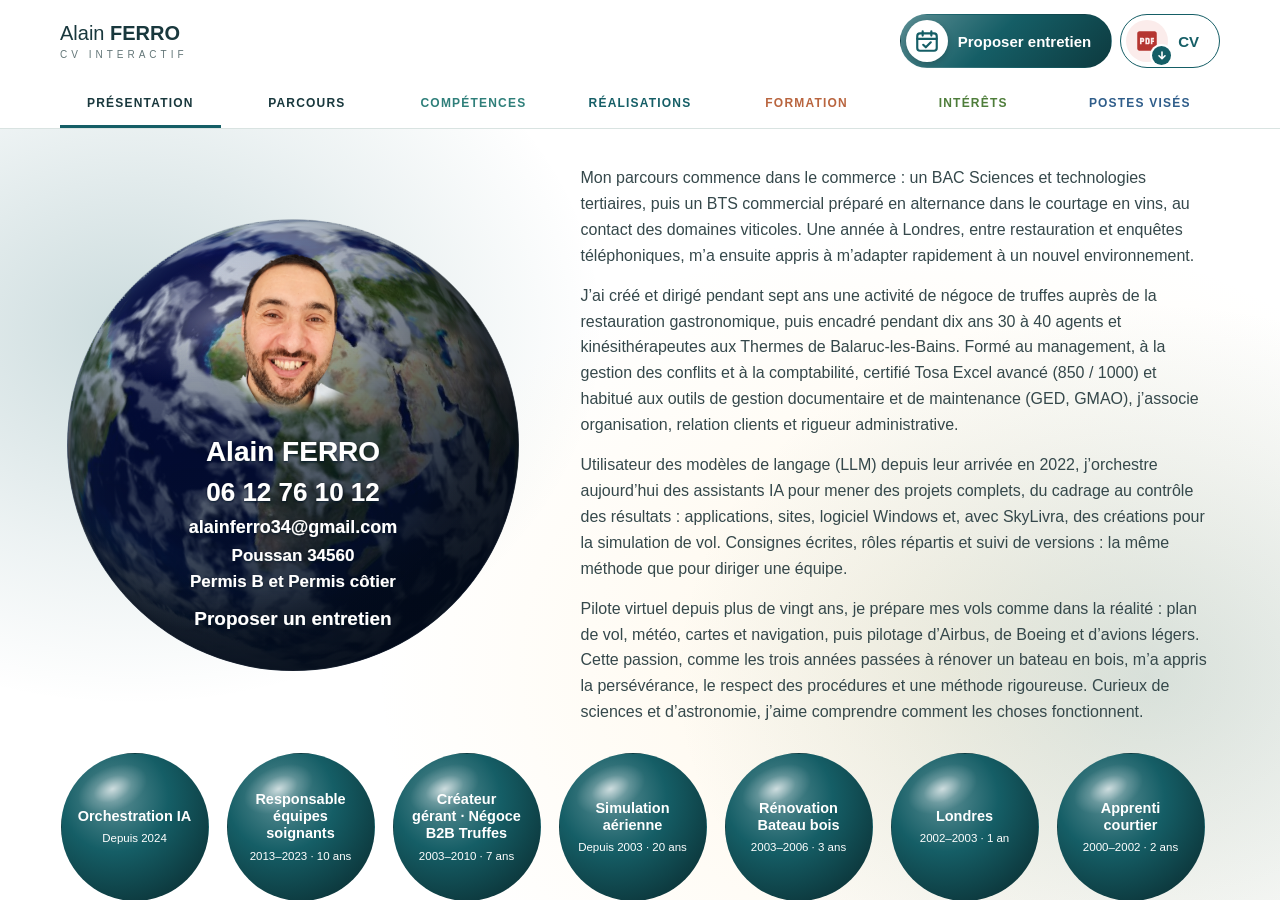
==== index.html @ 8133cb1b "[CORR] Studio video Phoenix YouTube et libelles 2.67.1" ====
<!doctype html>
<html lang="fr">
<head>
<meta charset="utf-8">
<meta name="viewport" content="width=device-width, initial-scale=1">
<title>Alain Ferro · CV interactif</title>
<meta name="description" content="Alain Ferro, Poussan : administration, coordination et relation clients. Dix ans d’encadrement d’équipes, gestion d’une activité de négoce, titre de comptable assistant, Excel avancé, projets numériques avec l’IA.">
<meta name="referrer" content="no-referrer">
<meta http-equiv="Content-Security-Policy" content="default-src 'self'; img-src 'self' data:; media-src 'self'; frame-src https://www.youtube-nocookie.com; style-src 'self'; script-src 'self'; object-src 'none'; base-uri 'none'; form-action 'none'">
<meta name="theme-color" content="#fcfcf8">
<link rel="stylesheet" href="styles.css?v=2.67.1">
<link rel="stylesheet" href="lecture.css?v=2.67.1">
<link rel="stylesheet" href="carte.css?v=2.67.1">
<link rel="stylesheet" href="icones.css?v=2.67.1">
<link rel="stylesheet" href="coherence.css?v=2.67.1">
<link rel="stylesheet" href="methode.css?v=2.67.1">
<link rel="stylesheet" href="billard.css?v=2.67.1">
<link rel="stylesheet" href="billard-fonds.css?v=2.67.1">
<link rel="stylesheet" href="personnage.css?v=2.67.1">
<link rel="stylesheet" href="bandeau.css?v=2.67.1">
<link rel="stylesheet" href="charte.css?v=2.67.1">
<link rel="stylesheet" href="identite-terre.css?v=2.67.1">
<link rel="stylesheet" href="realisations.css?v=2.67.1">
<link rel="icon" href="assets/favicon.png" type="image/png">
<link rel="canonical" href="https://alcazenway.github.io/cv-alain-ferro/">
<meta property="og:title" content="Alain Ferro · Administration, coordination et relation clients">
<meta property="og:description" content="Parcours, compétences et intérêts d’Alain Ferro. Proposez-lui un entretien.">
<meta property="og:type" content="profile">
<meta property="og:url" content="https://alcazenway.github.io/cv-alain-ferro/">
<meta property="og:image" content="https://alcazenway.github.io/cv-alain-ferro/assets/portrait-480.webp">
<link rel="stylesheet" href="boutons.css?v=2.67.1">
<link rel="stylesheet" href="skylivra.css?v=2.67.1">
<link rel="stylesheet" href="mouvements.css?v=2.67.1">
</head>
<body class="sur-accueil">
<a class="evitement" href="#contenu">Aller au contenu</a>
<header class="co-bandeau" id="bandeau">
  <a class="co-marque" id="lien-cv-logo" href="./CV-Interactif-Alain-FERRO.pdf?v=2.67.1" aria-label="Ouvrir le CV interactif au format PDF">Alain <b>FERRO</b><small>CV INTERACTIF</small></a>
  <button class="co-menu" type="button" aria-expanded="false" aria-controls="navigation-principale"><span aria-hidden="true">☰</span><span class="co-menu-libelle">Menu</span></button>
  <nav class="co-nav" id="navigation-principale" aria-label="Navigation principale">
    <ul class="co-onglets">
      <li><a href="#/" data-rubrique="presentation">Présentation</a></li>
      <li><a href="#/parcours" data-rubrique="parcours">Parcours</a></li>
      <li><a href="#/competences" data-rubrique="competences">Compétences</a></li>
      <li><a href="#/realisations" data-rubrique="realisations">Réalisations</a></li>
      <li><a href="#/savoir-formations" data-rubrique="savoir">Formation</a></li>
      <li><a href="#/interets" data-rubrique="interets">Intérêts</a></li>
      <li><a href="#/metiers" data-rubrique="metiers">Postes visés</a></li>
    </ul>
  </nav>
  <div class="co-actions-bandeau">
    <a class="bb bb-p1" id="entretien-bandeau" href="entretien.html" aria-label="Proposer un entretien"><span class="bb-pastille" aria-hidden="true"><img class="bb-ic" src="assets/boutons/entretien.svg" alt=""></span><span class="bb-lb">Proposer entretien</span></a>
    <a class="bb bb-p2" id="lien-cv" title="Télécharger CV" href="./CV-Interactif-Alain-FERRO.pdf?v=2.67.1" aria-label="Télécharger le CV au format PDF" download="CV-Interactif-Alain-FERRO.pdf"><span class="bb-pastille" aria-hidden="true"><img class="bb-ic" src="assets/boutons/cv-pdf.svg" alt=""><span class="bb-badge bb-badge-bas"></span></span><span class="bb-lb">CV</span></a>
  </div>
</header>

<div class="co-fond" id="fond" aria-hidden="true"><div class="co-fond-image"></div></div>
<main id="contenu" tabindex="-1">
  <div id="accueil">
    <section class="co-une" id="haut" aria-labelledby="titre-nom">
      <div class="co-marques" id="marques-une"></div>
      <div class="co-identite">
        <img id="portrait" class="co-portrait" src="assets/portrait-pdf-360.png" width="360" height="360" alt="Portrait d’Alain Ferro, souriant, chemise bleu clair">
        <p class="co-surtitre" id="ville">Poussan (34560)</p>
        <h1 id="titre-nom" tabindex="-1">Alain FERRO</h1>
        <ul class="co-coordonnees" id="coordonnees"></ul>
      </div>
      <div class="co-profil">
        <div id="promesse" class="co-promesse"></div>
      </div>
    </section>

    <footer class="co-pied" id="pied">
      <p id="maj">Version 2.67.1</p>
      <p><a href="#/mentions">Mentions légales et confidentialité</a></p>
    </footer>
  </div>

  <article id="vue" class="vue" hidden></article>
</main>

<noscript><p class="cadre">Ce site affiche le parcours détaillé à l’aide de JavaScript. Contact : <a href="mailto:alainferro34@gmail.com">alainferro34@gmail.com</a> · <a href="tel:+33612761012">06 12 76 10 12</a> · <a href="CV-Interactif-Alain-FERRO.pdf?v=2.67.1" download="CV-Interactif-Alain-FERRO.pdf">CV (PDF)</a>.</p></noscript>
<script src="data/contenu.js?v=2.67.1"></script>
<script src="actualiser.js?v=2.67.1"></script>
<script src="lecture.js?v=2.67.1"></script>
<script src="carte.js?v=2.67.1"></script>
<script src="data/icones.js?v=2.67.1"></script>
<script src="icones.js?v=2.67.1"></script>
<script src="coherence.js?v=2.67.1"></script>
<script src="methode.js?v=2.67.1"></script>
<script src="billard.js?v=2.67.1"></script>
<script src="personnage.js?v=2.67.1"></script>
<script src="personnage-glisser.js?v=2.67.1"></script>
<script src="globe-terre.js?v=2.67.1"></script>
<script src="identite-terre.js?v=2.67.1"></script>
<script src="skylivra.js?v=2.67.1"></script>
<script src="app.js?v=2.67.1"></script>
<link rel="modulepreload" href="lib/three.module.min.js?v=2.67.1">
<script type="module" src="spheres.js?v=2.67.1"></script>
<script src="mouvements.js?v=2.67.1"></script>
</body>
</html>
---- styles.css ----
/* CV Intelligent v2.5 — 9 novembre 2026 (site épuré : onglets, présentation photo à gauche, postes visés). Palette du CV : turquoise (Exp pro), cuivre (Savoir - formations), violet (Projets perso).
   Fonds « pâles » : teinte très légère de chaque catégorie. Fonds « foncés » : six éléments marquants, texte blanc (contraste AA). */
:root {
  --experience: #087E83;
  --formation: #B9653F;
  --formation-texte: #9C5232; /* même teinte, assombrie pour les petits textes (contraste AA) */
  --personnel: #735389;
  --experience-pale: #EAF4F4;
  --formation-pale: #F8EEE8;
  --personnel-pale: #F1ECF4;
  --experience-fonce: #05595D;
  --formation-fonce: #84401F;
  --personnel-fonce: #553A68;
  --encre: #19383D;
  --texte: #2E4649;
  --discret: #56696C;
  --filet: #E2DED5;
  --fond: #FBF8F3;
  --carte: #FFFFFF;
  --fond-doux: #F2EEE6;
  --rayon: 12px;
  --largeur: 72rem;
  --ombre: 0 8px 22px rgba(25,56,61,.12);
  --duree: .16s;
  --bandeau: 4rem;
  color-scheme: light;
}

*, *::before, *::after { box-sizing: border-box; }
html { -webkit-text-size-adjust: 100%; scroll-padding-top: calc(var(--bandeau) + 1rem); }
body {
  margin: 0;
  font-family: system-ui, -apple-system, "Segoe UI", Roboto, "Helvetica Neue", Arial, sans-serif;
  font-size: 1.0625rem;
  line-height: 1.6;
  color: var(--texte);
  background: var(--fond);
  overflow-wrap: break-word;
  -webkit-tap-highlight-color: transparent;
}
h1, h2, h3, h4 { color: var(--encre); line-height: 1.15; margin: 0 0 .5em; letter-spacing: -.01em; }
h1 { font-size: clamp(2rem, 5vw, 2.8rem); }
h2 { font-size: clamp(1.4rem, 3.4vw, 1.8rem); }
h3 { font-size: 1.1rem; }
p { margin: 0 0 1em; }
a { color: var(--experience); text-underline-offset: .18em; }
a:hover { color: var(--encre); }
img { max-width: 100%; height: auto; display: block; }
ul, ol { padding: 0; margin: 0; list-style: none; }
figure { margin: 0; }
[hidden] { display: none !important; }

:focus-visible { outline: 3px solid var(--experience); outline-offset: 3px; border-radius: 4px; }
main:focus, #fiche-titre:focus, #titre-nom:focus { outline: none; }

.cadre { width: 100%; max-width: var(--largeur); margin: 0 auto; padding: 0 1.25rem; }
.evitement { position: absolute; left: -999px; top: .5rem; background: var(--encre); color: #fff; padding: .5rem 1rem; z-index: 10; border-radius: 6px; }
.evitement:focus { left: .5rem; color: #fff; }
.visuellement-cache { position: absolute; width: 1px; height: 1px; margin: -1px; padding: 0; overflow: hidden; clip: rect(0 0 0 0); white-space: nowrap; border: 0; }

/* Catégories : mêmes formes que la légende du PDF (cercle, losange, carré) */
.experience { --c: var(--experience); --t: var(--experience); --p: var(--experience-pale); --f: var(--experience-fonce); }
.formation { --c: var(--formation); --t: var(--formation-texte); --p: var(--formation-pale); --f: var(--formation-fonce); }
.personnel { --c: var(--personnel); --t: var(--personnel); --p: var(--personnel-pale); --f: var(--personnel-fonce); }
.forme { display: inline-block; flex: none; width: .7rem; height: .7rem; background: var(--c, var(--encre)); margin-right: .45rem; vertical-align: .05em; }
.forme.experience { border-radius: 50%; }
.forme.formation { border-radius: 1px; transform: rotate(45deg) scale(.88); }
.forme.personnel { border-radius: 2px; }

/* Relief commun : survol, focus clavier et pression tactile */
.etape-lien, .tuile a, .preuve a, .logos a, .bouton, .filtre, .onglets-site a, .liens-competences a, .competence-ligne, .sommaire-liste a {
  transition: transform var(--duree) ease, box-shadow var(--duree) ease, background-color var(--duree) ease, border-color var(--duree) ease, color var(--duree) ease;
}
.etape-lien:hover, .etape-lien:focus-visible, .tuile a:hover, .tuile a:focus-visible,
.preuve a:hover, .preuve a:focus-visible, .logos a:hover, .logos a:focus-visible {
  transform: translateY(-2px); box-shadow: var(--ombre); border-color: var(--c, var(--experience));
}
.etape-lien:active, .tuile a:active, .preuve a:active, .logos a:active, .bouton:active, .filtre:active, .onglets-site a:active {
  transform: translateY(0) scale(.98); box-shadow: none;
}

/* Boutons : mêmes dimensions pour toutes les actions */
.bouton {
  display: inline-flex; align-items: center; justify-content: center; gap: .4rem; min-height: 48px;
  padding: .6rem 1.35rem; border-radius: 999px; border: 2px solid var(--experience);
  background: var(--experience); color: #fff; font-weight: 700; text-decoration: none; line-height: 1.2; text-align: center;
}
.bouton:hover, .bouton:focus-visible { background: var(--encre); border-color: var(--encre); color: #fff; }
.bouton.secondaire, .bouton.appel { background: var(--carte); color: var(--encre); border-color: var(--encre); }
.bouton.secondaire:hover, .bouton.secondaire:focus-visible, .bouton.appel:hover, .bouton.appel:focus-visible { background: var(--encre); color: #fff; }
.bouton.appel span { font-variant-numeric: tabular-nums; letter-spacing: .02em; }

/* En-tête : cinq onglets en capsules, nettement cliquables, onglet courant en aplat */
.bandeau { position: sticky; top: 0; z-index: 6; background: rgba(251,248,243,.97); border-bottom: 1px solid var(--filet); }
.bandeau-in { display: flex; align-items: center; gap: .5rem 1.5rem; min-height: 4.5rem; padding-top: .5rem; padding-bottom: .5rem; }
.onglets-site { flex: 1; min-width: 0; }
.onglets-site a { transition: box-shadow var(--duree) ease; }
.onglets-site ul { display: flex; flex-wrap: wrap; gap: .45rem; }
.onglets-site a {
  display: inline-flex; align-items: center; justify-content: center; min-height: 46px; padding: .45rem 1.15rem;
  font-weight: 700; font-size: 1.08rem; line-height: 1.15; color: var(--encre); text-decoration: none; white-space: nowrap;
  background: var(--carte); border: 1.5px solid #CFC9BD; border-radius: 999px; box-shadow: 0 1px 2px rgba(25,56,61,.08);
}
.onglets-site a:hover, .onglets-site a:focus-visible { border-color: var(--experience); color: var(--experience); box-shadow: 0 3px 10px rgba(25,56,61,.12); }
.onglets-site a[aria-current="page"] { background: var(--experience); border-color: var(--experience); color: #fff; box-shadow: none; }
.bandeau-entretien { flex: none; min-height: 44px; padding: .45rem 1.1rem; font-size: 1rem; }
.sur-accueil .bandeau-entretien { display: none; }

/* Présentation : photo à gauche, tout le texte à droite (comme le PDF), postes visés en haut à droite */
.une {
  display: grid; grid-template-columns: 260px minmax(0, 1fr) minmax(15rem, 19rem); column-gap: 3rem; align-items: start;
  grid-template-areas: "portrait identite postes" "portrait promesse postes" "portrait contact contact" "portrait coord coord" "portrait pdf pdf";
  padding-top: 3rem; padding-bottom: 2.75rem;
}
.une.sans-portrait { grid-template-columns: minmax(0, 1fr) minmax(15rem, 19rem); grid-template-areas: "identite postes" "promesse postes" "contact contact" "coord coord" "pdf pdf"; }
.une-identite { grid-area: identite; }
.une h1 { font-size: clamp(2.6rem, 6vw, 4.2rem); letter-spacing: -.025em; margin-bottom: .2em; }
.positionnement { margin: 0 0 1.25rem; font-size: clamp(1.3rem, 2.6vw, 1.8rem); font-weight: 700; line-height: 1.2; color: var(--experience); letter-spacing: -.01em; }
.promesse { grid-area: promesse; font-size: 1.1rem; max-width: 40rem; margin-bottom: 1.5rem; }
.postes { grid-area: postes; align-self: start; padding: 1.1rem 1.25rem 1rem; background: var(--carte); border: 1px solid var(--filet); border-top: 4px solid var(--formation); border-radius: var(--rayon); }
.postes h2 { font-size: 1.2rem; margin-bottom: .6rem; }
.postes h2 a { color: var(--encre); text-decoration: none; }
.postes h2 a::after { content: " →"; color: var(--experience); }
.postes h2 a:hover, .postes h2 a:focus-visible { color: var(--experience); text-decoration: underline; }
.postes-liste li { padding: .28rem 0; border-bottom: 1px solid var(--filet); font-weight: 600; color: var(--encre); line-height: 1.3; }
.postes-liste li.postes-suite { border-bottom: 0; padding-top: .6rem; font-size: .95rem; }
.contact { grid-area: contact; display: flex; flex-wrap: wrap; gap: .75rem; margin-bottom: 1.1rem; }
.coordonnees { grid-area: coord; display: flex; flex-wrap: wrap; gap: .25rem 0; margin: 0 0 .6rem; color: var(--encre); font-size: .97rem; }
.coordonnees li:not(:last-child)::after { content: "·"; margin: 0 .6rem; color: var(--discret); }
.coordonnees a { font-weight: 700; }
.pdf { grid-area: pdf; margin: 0; }
.pdf a { font-weight: 700; }
.pdf a::before { content: "↓"; display: inline-block; margin-right: .4rem; text-decoration: none; }
/* Portrait centré dans son cadre : liseré concentrique (même écart de chaque côté).
   Le visage est à droite dans la copie (centre ≈ 290 px sur 480) : le cadre montre les 380 px de droite,
   le visage tombe au milieu ; seul le fond gauche est hors cadre, sans déformation ni coupe du visage. */
.une-portrait { grid-area: portrait; position: relative; align-self: start; margin: 10px; }
.une-portrait::before { content: ""; position: absolute; inset: -10px; border: 2px solid var(--formation); border-radius: 28px; }
.une-portrait img { position: relative; z-index: 1; width: 100%; aspect-ratio: 380 / 584; object-fit: cover; object-position: 100% 50%; border-radius: 20px; background: var(--fond-doux); }

/* Repères chiffrés */
.reperes { background: var(--carte); border-top: 1px solid var(--filet); border-bottom: 1px solid var(--filet); }
.reperes ul { display: grid; grid-template-columns: repeat(4, 1fr); gap: 1.25rem 2rem; padding-top: 1.6rem; padding-bottom: 1.6rem; }
.reperes li { display: flex; flex-direction: column; padding-top: .7rem; border-top: 3px solid var(--experience); }
.reperes li:nth-child(2) { border-top-color: var(--formation); }
.reperes li:nth-child(3) { border-top-color: var(--personnel); }
.reperes li:nth-child(4) { border-top-color: var(--encre); }
.reperes strong { font-size: clamp(1.6rem, 3vw, 2.2rem); color: var(--encre); line-height: 1.15; letter-spacing: -.02em; }
.reperes span { font-size: .95rem; color: var(--discret); }

/* Réalisations marquantes : vrais médias, titre et apport concret */
.selection-cadre { padding-top: 2.5rem; padding-bottom: 3rem; }
.selection-cadre h2 { font-size: 1.3rem; }
.tuiles { display: grid; grid-template-columns: repeat(auto-fill, minmax(min(100%, 15rem), 1fr)); gap: 1rem; }
.tuile a {
  display: flex; flex-direction: column; height: 100%; overflow: hidden; text-decoration: none; color: var(--texte);
  background: var(--carte); border: 1px solid var(--filet); border-top: 4px solid var(--c); border-radius: var(--rayon);
}
.tuile-image, .tuile-mot { width: 100%; aspect-ratio: 4 / 3; object-fit: cover; background: var(--fond-doux); }
.tuile-image.entier { object-fit: contain; background: #111; } /* carte, document : jamais rognée */
.tuile-mot { display: flex; align-items: flex-end; padding: .9rem 1rem; background: var(--c); color: #fff; font-size: 1.45rem; font-weight: 800; line-height: 1.1; letter-spacing: -.01em; }
.tuile.formation .tuile-mot { background: var(--formation-texte); } /* texte blanc : contraste AA */
.tuile-titre { padding: .7rem .9rem .2rem; font-weight: 700; color: var(--encre); line-height: 1.3; }
.tuile-apport { padding: 0 .9rem .9rem; font-size: .9rem; color: var(--discret); line-height: 1.4; }

/* Postes visés (#/metiers) */
.positionnement-rappel { font-size: 1.2rem; font-weight: 700; color: var(--experience); margin-bottom: .4rem; }
.metiers-liste { display: grid; grid-template-columns: repeat(auto-fill, minmax(min(100%, 20rem), 1fr)); gap: 1rem; max-width: 66rem; }
.metier { padding: 1.1rem 1.2rem 1.2rem; background: var(--carte); border: 1px solid var(--filet); border-top: 4px solid var(--experience); border-radius: var(--rayon); }
.metier h2 { font-size: 1.2rem; margin-bottom: .35rem; }
.metier p { margin-bottom: .75rem; }

/* Pages */
.vue { padding-top: 1.5rem; padding-bottom: 3.5rem; }
.page-tete { margin-bottom: 1.5rem; }
.chapo { color: var(--discret); max-width: 46rem; }
.note { color: var(--discret); font-size: .95rem; max-width: 46rem; }
.retour { margin-bottom: .9rem; }
.retour a { font-weight: 700; text-decoration: none; display: inline-block; padding: .4rem 0; }

/* Parcours : deux filtres à bascule (aria-pressed) et la bascule spirale / liste, sur une ligne */
.parcours-commandes { display: flex; flex-wrap: wrap; align-items: center; gap: .6rem 1.25rem; margin: 0 0 1.25rem; }
.filtres { display: flex; flex-wrap: wrap; gap: .5rem; }
.filtre {
  display: inline-flex; align-items: center; min-height: 44px; padding: .45rem 1.1rem; cursor: pointer;
  font: inherit; font-weight: 700; font-size: 1rem; color: var(--encre);
  background: var(--carte); border: 1.5px solid var(--c, var(--filet)); border-radius: 999px;
}
.filtre:hover, .filtre:focus-visible { border-color: var(--encre); }
.filtre[aria-pressed="true"] { background: var(--c); border-color: var(--c); color: #fff; }
.vue-bascule { min-height: 44px; font-size: .95rem; padding: .4rem 1.1rem; }

/* Bornes Naissance / Aujourd’hui : pictogramme fourni + texte explicite */
.borne { display: flex; align-items: center; gap: .6rem; margin: 0 0 .9rem; color: var(--encre); font-size: .95rem; }
.borne strong { font-weight: 800; }
.borne-image { width: 32px; height: 32px; object-fit: contain; flex: none; }
.borne.sans-image::before { content: ""; flex: none; width: .95rem; height: .95rem; border-radius: 50%; border: 3px solid var(--encre); background: var(--fond); margin: 0 .5rem; }
.borne.fin.sans-image::before { background: var(--encre); }
.borne.fin { margin: .9rem 0 0; }

/* Parcours en liste (alternative à la spirale) : titres seuls, plus récent en haut */
.frise-cadre { max-width: 34rem; }
.frise-cadre .borne.fin { margin: 0 0 .9rem; }
.frise-cadre .borne.debut { margin: .9rem 0 0; }
.frise { position: relative; }
.etape { margin-bottom: .45rem; }
.etape-lien {
  display: flex; align-items: center; gap: .1rem; min-height: 46px;
  padding: .45rem .9rem; background: var(--p, var(--carte)); color: var(--encre); text-decoration: none;
  border: 1px solid var(--filet); border-left: 4px solid var(--c); border-radius: var(--rayon);
}
.etape-lien:hover, .etape-lien:focus-visible { color: var(--encre); }
.etape-titre { font-weight: 700; font-size: .98rem; line-height: 1.3; }
.etape.important .etape-lien, .etape.important .etape-lien:hover { background: var(--f); border-color: var(--f); color: #fff; }
.etape.important .forme { background: #fff; }
.etape-type, .fiche-type { display: flex; align-items: center; font-size: .75rem; font-weight: 700; color: var(--t, var(--encre)); text-transform: uppercase; letter-spacing: .05em; }

/* Savoir - formations : onglet séparé, mêmes bulles titre seul */
.savoir-liste { display: grid; grid-template-columns: repeat(auto-fill, minmax(min(100%, 15rem), 1fr)); gap: .65rem; max-width: 62rem; }
.savoir-item a {
  display: flex; align-items: center; height: 100%; min-height: 52px; padding: .6rem 1rem;
  background: var(--p); color: var(--encre); text-decoration: none; font-weight: 700; line-height: 1.3;
  border: 1px solid var(--filet); border-left: 4px solid var(--c); border-radius: var(--rayon);
  transition: transform var(--duree) ease, box-shadow var(--duree) ease;
}
.savoir-item a:hover, .savoir-item a:focus-visible { transform: translateY(-2px); box-shadow: var(--ombre); color: var(--encre); }
.savoir-item.important a, .savoir-item.important a:hover, .savoir-item.important a:focus-visible { background: var(--f); border-color: var(--f); color: #fff; }
.savoir-item.important .forme { background: #fff; }

/* Fiche : sommaire chronologique à gauche, contenu à droite */
.parcours-mise { display: grid; grid-template-columns: 17rem minmax(0, 1fr); gap: 3rem; align-items: start; }
.sommaire { position: sticky; top: calc(var(--bandeau) + 1rem); }
.sommaire-tete { margin: 0 0 .5rem; font-size: .9rem; color: var(--discret); }
.sommaire-tete a { font-weight: 800; color: var(--encre); text-decoration: none; font-size: 1.05rem; }
.sommaire-tete a:hover { color: var(--experience); }
.sommaire-bascule { display: none; }
.sommaire-corps {
  max-height: calc(100vh - var(--bandeau) - 4.5rem); overflow-y: auto; overscroll-behavior: contain;
  padding: .25rem .35rem .5rem 0; scrollbar-width: thin;
}
.sommaire .borne { font-size: .85rem; margin: .25rem 0 .35rem; }
.sommaire .borne-image { width: 26px; height: 26px; }
.sommaire .borne.sans-image::before { margin: 0 .35rem 0 .3rem; width: .85rem; height: .85rem; }
.sommaire-liste { position: relative; }
.sommaire-liste::before { content: ""; position: absolute; top: .3rem; bottom: .3rem; left: calc(.85rem - 1px); width: 2px; background: var(--filet); }
.sommaire-liste a {
  position: relative; display: flex; align-items: flex-start; padding: .3rem .5rem .3rem .5rem; border-radius: 8px;
  color: var(--texte); text-decoration: none;
}
.sommaire-liste .forme { width: .7rem; height: .7rem; margin: .32rem .65rem 0 0; box-shadow: 0 0 0 3px var(--fond); }
.sommaire-texte { display: flex; flex-direction: column; min-width: 0; }
.sommaire-titre { font-weight: 600; font-size: .88rem; color: var(--encre); line-height: 1.3; }
.sommaire-liste a:hover { background: var(--fond-doux); }
.sommaire-liste .important a { background: var(--p); }
.sommaire-liste .important .sommaire-titre { font-weight: 800; color: var(--f); }
.sommaire-liste .important .forme { width: .8rem; height: .8rem; background: var(--f); }
.sommaire-liste a[aria-current] { background: var(--encre); }
.sommaire-liste a[aria-current] .sommaire-titre { color: #fff; }
.sommaire-liste a[aria-current] .forme { box-shadow: 0 0 0 2px #fff; }

.fiche { max-width: 48rem; }
.fiche-experience { --c: var(--experience); }
.fiche-formation { --c: var(--formation); }
.fiche-personnel { --c: var(--personnel); }
.fiche-tete { border-left: 5px solid var(--c, var(--encre)); padding: .2rem 0 .2rem 1.1rem; margin-bottom: 1.5rem; }
.fiche-tete.competence { --c: var(--experience); --t: var(--experience); }
.fiche-tete h1 { margin: .35rem 0 .35rem; }
.fiche-lieu { font-weight: 600; color: var(--encre); margin-bottom: .4rem; }
.fiche-resume { font-size: 1.15rem; margin: 0; }
.fiche-apport { margin: .55rem 0 0; font-weight: 700; color: var(--encre); }
.fiche-apport::before { content: ""; display: inline-block; width: 1.2rem; height: 2px; background: var(--formation); vertical-align: middle; margin-right: .55rem; }
.fiche .galerie { margin-bottom: 2rem; }
.fiche-lignes { display: grid; gap: .8rem; margin: 0 0 2rem; padding-top: 1.1rem; border-top: 1px solid var(--filet); }
.fiche-lignes:empty { display: none; }
.dossiers + .fiche-lignes { border-top: 0; padding-top: 0; }
.fiche-ligne { display: grid; grid-template-columns: 7.5rem minmax(0, 1fr); gap: .6rem; align-items: baseline; }
.fiche-ligne-titre { font-size: .9rem; font-weight: 700; color: var(--discret); }
.fiche-intro { font-size: 1.05rem; max-width: 46rem; }
.fiche-liste { margin-bottom: 2rem; }
.fiche-section { margin-bottom: 2rem; }
.fiche-section h2 { font-size: .95rem; text-transform: uppercase; letter-spacing: .06em; color: var(--encre); border-bottom: 1px solid var(--filet); padding-bottom: .4rem; margin-bottom: .9rem; }
.puces li { position: relative; padding-left: 1.25rem; margin-bottom: .45rem; }
.puces li::before { content: ""; position: absolute; left: 0; top: .68em; width: .45rem; height: .45rem; border-radius: 50%; background: var(--c, var(--experience)); }
.fiche-formation .puces li::before { border-radius: 1px; transform: rotate(45deg); }
.fiche-personnel .puces li::before { border-radius: 1px; }
.transfert { background: var(--carte); border-left: 4px solid var(--formation); border-radius: 0 var(--rayon) var(--rayon) 0; padding: 1rem 1.2rem; margin: 0; }
.lien-externe { margin: 0 0 1.5rem; }
.liens-competences { display: flex; flex-wrap: wrap; gap: .5rem; }
.liens-competences a { display: inline-block; border: 1.5px solid var(--experience); border-radius: 999px; padding: .35rem .9rem; font-weight: 600; text-decoration: none; background: var(--carte); }
.liens-competences a:hover, .liens-competences a:focus-visible { background: var(--experience); color: #fff; }
.preuves { display: grid; gap: .6rem; }
.preuve a { display: grid; text-decoration: none; border: 1px solid var(--filet); border-left: 4px solid var(--c); border-radius: var(--rayon); padding: .65rem 1rem; color: var(--texte); background: var(--carte); }
.preuve .etape-type { color: var(--t); }
.preuve-titre { font-weight: 700; color: var(--encre); }
.preuves.compactes { gap: .45rem; }
.preuves.compactes a { padding: .45rem .85rem; }

.etiquettes { display: flex; flex-wrap: wrap; gap: .4rem; }
.etiquettes li { background: var(--carte); border: 1px solid var(--filet); color: var(--encre); border-radius: 999px; padding: .2rem .75rem; font-size: .92rem; }

.galerie { display: grid; grid-template-columns: repeat(auto-fit, minmax(min(100%, 14rem), 1fr)); gap: 1rem; }
.galerie img, .galerie video { border-radius: var(--rayon); width: 100%; height: auto; object-fit: contain; background: var(--fond-doux); }
.galerie a { display: block; }
.galerie .visuel-aurore { position: relative; overflow: hidden; aspect-ratio: 1760 / 1109; border-radius: var(--rayon); }
.galerie .visuel-aurore img { position: absolute; top: 0; left: 0; width: 113.637%; max-width: none; height: auto; transform: translateY(-1.423%); border-radius: 0; }
.galerie figcaption { font-size: .9rem; color: var(--discret); margin-top: .4rem; }
.dossiers { margin: 0 0 2rem; }
.dossier { border-top: 1px solid var(--filet); }
.dossier:last-child { border-bottom: 1px solid var(--filet); }
.dossier summary { cursor: pointer; color: var(--encre); padding: .9rem .25rem; }
.dossier summary h2 { display: inline; font-size: 1.1rem; line-height: 1.5; }
.dossier[open] summary { color: var(--experience); }
.dossier-contenu { padding: .25rem .25rem 1.25rem; }
.dossier-contenu .puces { margin-bottom: 1.25rem; }
.dossier-contenu .fiche-section { margin: 1.25rem 0 0; }
.dossier-contenu .fiche-section h3 { font-size: .9rem; text-transform: uppercase; letter-spacing: .06em; }

/* Compétences : liste éditoriale numérotée */
.competences-liste { max-width: 60rem; border-top: 1px solid var(--filet); margin-bottom: 2.5rem; }
.competence-ligne {
  position: relative; display: grid; grid-template-columns: 4rem minmax(0, 1fr); gap: 1rem; padding: 1.3rem 3rem 1.3rem .75rem;
  border-bottom: 1px solid var(--filet); text-decoration: none; color: var(--texte);
}
.competence-ligne::after { content: "→"; position: absolute; right: 1rem; top: 1.35rem; font-size: 1.3rem; color: var(--experience); }
.competence-ligne:hover, .competence-ligne:focus-visible { background: var(--carte); color: var(--texte); }
.competence-num { font-size: 2.1rem; font-weight: 800; line-height: 1; color: var(--formation); letter-spacing: -.03em; }
.competence-ligne:hover .competence-num, .competence-ligne:focus-visible .competence-num { color: var(--experience); }
.competence-corps { display: flex; flex-direction: column; }
.competence-titre { font-size: 1.3rem; font-weight: 800; color: var(--encre); line-height: 1.25; }
.competence-sous { color: var(--experience); font-weight: 600; font-size: .95rem; }
.competence-texte { margin-top: .3rem; }
.competence-outils { margin-top: .45rem; font-size: .88rem; color: var(--discret); }

.logos { display: grid; grid-template-columns: repeat(auto-fill, minmax(min(100%, 13rem), 1fr)); gap: .75rem; }
.logos a {
  display: grid; grid-template-columns: 40px 1fr; grid-template-rows: auto auto; column-gap: .75rem; align-items: center;
  padding: .7rem .85rem; border: 1px solid var(--filet); border-radius: var(--rayon); background: var(--carte); text-decoration: none; color: var(--texte); height: 100%;
}
.logos img { grid-row: 1 / span 2; width: 40px; height: 40px; object-fit: contain; border-radius: 8px; }
.logo-nom { font-weight: 700; color: var(--encre); }
.logo-role { font-size: .85rem; color: var(--discret); line-height: 1.3; }
.outils { display: grid; grid-template-columns: repeat(auto-fill, minmax(min(100%, 15rem), 1fr)); gap: 1.25rem; }
.famille h2 { font-size: .95rem; margin-bottom: .6rem; }

/* Intérêts : vraies photos et liens vers le parcours */
.interets { display: grid; gap: 2.25rem; max-width: 62rem; }
.interet { display: grid; grid-template-columns: 16rem minmax(0, 1fr); gap: 1.75rem; align-items: center; }
.interet:nth-child(even) { grid-template-columns: minmax(0, 1fr) 16rem; }
.interet:nth-child(even) .interet-image { order: 2; }
.interet-image img { width: 100%; aspect-ratio: 4 / 3; object-fit: cover; border-radius: var(--rayon); background: var(--fond-doux); }
.interet h2 { font-size: 1.45rem; margin-bottom: .3rem; }
.interet p { margin-bottom: .8rem; }

/* Pied de page */
/* Pied de page : uniquement sous la Présentation (retiré ailleurs par l’attribut hidden), aligné en bas à droite. */
.pied { border-top: 1px solid var(--filet); padding: 1.1rem 0; font-size: .92rem; color: var(--discret); }
.pied .cadre { text-align: right; }
.pied p { margin: .2rem 0; }

@media (max-width: 1100px) {
  .une {
    grid-template-columns: 230px minmax(0, 1fr); column-gap: 2.5rem;
    grid-template-areas: "portrait identite" "portrait postes" "portrait promesse" "contact contact" "coord coord" "pdf pdf";
  }
  .une.sans-portrait { grid-template-columns: minmax(0, 1fr); grid-template-areas: "identite" "postes" "promesse" "contact" "coord" "pdf"; }
  .postes { margin-bottom: 1.5rem; }
}
@media (max-width: 1000px) {
  .parcours-mise { grid-template-columns: 15rem minmax(0, 1fr); gap: 2rem; }
}
@media (max-width: 860px) {
  .reperes ul { grid-template-columns: repeat(2, 1fr); }
  .bandeau-in { flex-wrap: wrap; }
}

/* Tablette étroite et téléphone : sommaire repliable sous l’en-tête */
@media (max-width: 899px) {
  .parcours-mise { display: block; }
  .sommaire { top: var(--bandeau); z-index: 4; margin: -.5rem -1.25rem 1.25rem; background: var(--fond); border-bottom: 1px solid var(--filet); }
  .sommaire-tete { display: none; }
  .sommaire-bascule {
    display: flex; align-items: center; gap: .65rem; width: 100%; min-height: 50px; padding: .45rem 1.25rem;
    background: var(--fond); border: 0; font: inherit; color: var(--encre); text-align: left; cursor: pointer;
  }
  .sommaire-rang { font-size: .8rem; color: var(--discret); font-variant-numeric: tabular-nums; white-space: nowrap; }
  .sommaire-actif { flex: 1; min-width: 0; font-weight: 800; white-space: nowrap; overflow: hidden; text-overflow: ellipsis; }
  .sommaire-ouvrir { font-size: .85rem; font-weight: 700; color: var(--experience); white-space: nowrap; }
  .sommaire-ouvrir::after { content: "▾"; display: inline-block; margin-left: .3rem; }
  .sommaire.ouvert .sommaire-ouvrir::after { transform: rotate(180deg); }
  .sommaire:not(.ouvert) .sommaire-corps { display: none; }
  .sommaire.ouvert .sommaire-corps {
    position: absolute; left: 0; right: 0; top: 100%; max-height: min(70vh, 34rem);
    padding: .5rem 1.25rem 1rem; background: var(--fond); border-bottom: 1px solid var(--filet); box-shadow: 0 14px 24px rgba(25,56,61,.16);
  }
  .sommaire-liste a { padding: .45rem .5rem; }
}

@media (max-width: 640px) {
  body { font-size: 1rem; }
  /* Onglets sur mobile : grille régulière, tous visibles, cibles de 44 px ; entretien sur sa propre ligne. */
  .bandeau-in { gap: .4rem; padding-top: .45rem; padding-bottom: .45rem; min-height: 0; }
  .onglets-site { flex-basis: 100%; }
  .onglets-site ul { display: grid; grid-template-columns: repeat(6, minmax(0, 1fr)); gap: .35rem; }
  .onglets-site li { grid-column: span 2; }
  .onglets-site li:nth-child(n+4) { grid-column: span 3; }
  .onglets-site a { width: 100%; height: 100%; min-height: 44px; padding: .35rem .4rem; font-size: .92rem; white-space: normal; text-align: center; }
  .bandeau-entretien { width: 100%; min-height: 40px; padding: .3rem .85rem; font-size: .9rem; }

  .une {
    grid-template-columns: 112px minmax(0, 1fr); column-gap: 1.1rem;
    grid-template-areas: "portrait identite" "postes postes" "promesse promesse" "contact contact" "coord coord" "pdf pdf";
    padding-top: 1.5rem; padding-bottom: 1.75rem;
  }
  .une h1 { font-size: clamp(2rem, 9vw, 2.5rem); }
  .une-portrait { margin: 6px; }
  .une-portrait::before { inset: -6px; border-radius: 16px; }
  .une-portrait img { border-radius: 12px; }
  .positionnement { font-size: 1.1rem; margin-bottom: 0; }
  .postes { margin: 1.25rem 0 1.25rem; }
  .promesse { font-size: 1rem; }
  .contact .bouton { flex: 1 1 100%; }
  .coordonnees { flex-direction: column; }
  .coordonnees li:not(:last-child)::after { content: none; }

  .reperes ul { gap: 1rem; }
  .reperes span { font-size: .88rem; }
  .tuiles { grid-template-columns: repeat(2, minmax(0, 1fr)); gap: .65rem; }
  .tuile-mot { font-size: 1.1rem; padding: .7rem; }
  .tuile-titre { padding: .55rem .65rem .15rem; font-size: .9rem; }
  .tuile-apport { padding: 0 .65rem .7rem; font-size: .82rem; }

  .fiche-ligne { grid-template-columns: 1fr; gap: .3rem; }

  .competence-ligne { grid-template-columns: 2.6rem minmax(0, 1fr); gap: .65rem; padding: 1.1rem 2.25rem 1.1rem .25rem; }
  .competence-ligne::after { right: .4rem; }
  .competence-num { font-size: 1.5rem; }
  .competence-titre { font-size: 1.12rem; }

  .interet, .interet:nth-child(even) { grid-template-columns: 1fr; gap: .85rem; }
  .interet:nth-child(even) .interet-image { order: 0; }
  .interet-image img { aspect-ratio: 16 / 9; }
}
@media (max-width: 359px) {
  .tuiles { grid-template-columns: 1fr; }
  .une { grid-template-columns: 88px minmax(0, 1fr); }
  .onglets-site a { font-size: .85rem; }
}

@media (prefers-reduced-motion: reduce) {
  *, *::before, *::after { transition: none !important; animation: none !important; scroll-behavior: auto !important; }
  .etape-lien:hover, .etape-lien:focus-visible, .tuile a:hover, .tuile a:focus-visible, .preuve a:hover, .preuve a:focus-visible,
  .logos a:hover, .logos a:focus-visible,
  .etape-lien:active, .tuile a:active, .preuve a:active, .logos a:active, .bouton:active, .filtre:active, .onglets-site a:active { transform: none; }
}

@media print {
  .bandeau, .parcours-commandes, .contact, .pdf, .retour, .sommaire, .pied { display: none; }
  .parcours-mise { display: block; }
  body { background: #fff; }
  .etape-lien, .tuile a, .competence-ligne { break-inside: avoid; }
}

/* Lisibilité v2.5 : intitulés complets sur une ligne, police ajustée par app.js. */
.fiche, .competence-corps, .preuve, .metier { min-width: 0; }
.fiche-tete h1, .sommaire-titre, .savoir-titre, .etape-titre, .preuve-titre,
.tuile-titre, .tuile-mot, .metier h2, .spirale-titre, .competence-titre, .interet h2,
.liens-competences a { white-space: nowrap; min-width: 0; }
.sommaire-texte { flex: 1; }
.savoir-titre, .etape-titre, .preuve-titre, .competence-titre { display: block; max-width: 100%; }
.fiche-tete h1 { font-size: clamp(1.35rem, 2.6vw, 2.1rem); line-height: 1.2; }
.fiche-periode { margin: .4rem 0 .75rem; font-size: .9rem; line-height: 1.3; font-weight: 600; color: var(--discret); }
.liens-competences a { max-width: 100%; }
.tuile-image, .tuile-mot { aspect-ratio: auto; height: 6rem; }
.tuile-mot { align-items: center; padding: .55rem .8rem; font-size: 1rem; }
.tuile-titre { font-size: .95rem; }
.tuile-apport { padding: .55rem .8rem .8rem; font-size: .82rem; line-height: 1.4; }

/* Treize postes espacés sur quatre colonnes, sans texte ni preuve masqués. */
body.sur-metiers .vue { max-width: 100rem; padding-top: 1rem; padding-bottom: 1rem; }
body.sur-metiers .page-tete { margin-bottom: .85rem; }
body.sur-metiers .page-tete h1 { margin: 0; font-size: 1.8rem; }
.metiers-liste { grid-template-columns: repeat(4, minmax(0, 1fr)); gap: clamp(.75rem, 1.4vh, 1.4rem); max-width: none; }
.metier { padding: .6rem .75rem; border-top-width: 3px; }
.metier h2 { margin-bottom: .35rem; font-size: 1rem; line-height: 1.2; }
.metier p { margin-bottom: .35rem; font-size: .82rem; line-height: 1.35; }
.metier .preuves.compactes { gap: .28rem; }
.metier .preuves.compactes a { padding: .1rem .5rem; border-left-width: 3px; }
.metier .preuve-titre { font-size: .78rem; line-height: 1.3; }
@media (max-height: 850px) and (min-width: 1051px) {
  .metier { padding: .45rem .65rem; }
  .metier p { font-size: .78rem; }
  .metier .preuves.compactes a { padding-top: .1rem; padding-bottom: .1rem; }
  .metiers-liste { grid-template-columns: repeat(5, minmax(0, 1fr)); gap: .65rem; }
}
@media (max-width: 1050px) { .metiers-liste { grid-template-columns: repeat(3, minmax(0, 1fr)); } }
@media (max-width: 740px) { .metiers-liste { grid-template-columns: repeat(2, minmax(0, 1fr)); } }
@media (max-width: 480px) {
  .tuiles { grid-template-columns: 1fr; gap: 1rem; }
  .metiers-liste { grid-template-columns: 1fr; gap: 1rem; }
  .metier { padding: .8rem; }
  .metier .preuves.compactes a { padding: .5rem .65rem; }
  .metier .preuve-titre { font-size: .88rem; }
}
---- lecture.css ----
/* v2.10 : une fenêtre ; chaque page tient dans une seule zone qui défile verticalement si nécessaire (pagination v2.6 retirée). */
@media screen {
  html { height: 100%; overflow: hidden; }
  body { height: 100vh; height: 100dvh; overflow: hidden; display: flex; flex-direction: column; }
  #bandeau { position: relative; flex: none; }
  .onglets-site a { white-space: nowrap; }
  #contenu { flex: 1; min-height: 0; display: flex; width: 100%; }
  #accueil, #vue, body.sur-metiers #vue { flex: 1; min-width: 0; min-height: 0; padding: .85rem 1.25rem; max-width: 100rem; }
  .lecture { height: 100%; min-height: 0; display: flex; flex-direction: column; gap: .65rem; }
  .lecture-fenetre { flex: 1; min-height: 0; overflow-x: hidden; overflow-y: auto; overscroll-behavior: contain; position: relative; scrollbar-gutter: stable; scrollbar-color: var(--filet) transparent; padding-right: .5rem; }
  .lecture-fenetre:focus { outline: none; }
  .lecture-flux { width: 100%; padding: 6px 0 1.5rem; }
  .lecture-flux .cadre { padding: 0; max-width: none; }
  .lecture-sommaire { flex: none; font-size: .85rem; }
  .lecture-sommaire label { display: flex; align-items: center; gap: .6rem; }
  .lecture-sommaire select { flex: 1; min-width: 0; max-width: 36rem; font: inherit; font-size: .85rem; color: var(--encre); background: var(--carte); border: 1px solid var(--filet); border-radius: 9px; padding: .5rem; }
  .lecture-flux .parcours-mise, .lecture-flux .fiche { display: block; max-width: none; }
  .lecture-flux .retour { margin-bottom: .55rem; }
  .lecture-flux .fiche-tete { margin-bottom: 1rem; break-inside: avoid; }
  .lecture-flux .fiche-tete h1 { font-size: clamp(1.25rem, 2.4vw, 2rem); }
  .lecture-flux .fiche-resume { font-size: 1rem; }
  .lecture-flux .fiche-intro { max-width: none; font-size: 1rem; }
  .lecture-flux .fiche-liste, .lecture-flux .dossiers, .lecture-flux .galerie, .lecture-flux .fiche-section { margin-bottom: 1rem; }
  .lecture-flux h2, .lecture-flux h3 { break-after: avoid; }
  .lecture-flux p { orphans: 2; widows: 2; }
  .lecture-flux a, .lecture-flux .puces li, .lecture-flux figure, .lecture-flux .fiche-ligne { break-inside: avoid; }
  .lecture-flux .fiche-lignes { display: block; margin: 1rem 0; padding-top: .7rem; }
  .lecture-flux .fiche-ligne { margin-bottom: .6rem; }
  .lecture-flux .galerie, .lecture-flux .logos, .lecture-flux .outils, .lecture-flux .preuves { display: block; }
  .lecture-flux .galerie figure { display: inline-block; vertical-align: top; width: calc(50% - 1rem); margin: 0 1rem .9rem 0; }
  .lecture-flux .galerie img, .lecture-flux .galerie video { width: 100%; height: auto; max-height: calc(var(--lecture-hauteur) * .58); object-fit: contain; }
  .lecture-flux .galerie .visuel-aurore img { max-height: none; }
  .lecture-flux .preuve, .lecture-flux .logos li, .lecture-flux .famille { display: inline-block; width: calc(50% - .8rem); vertical-align: top; margin: 0 .8rem .6rem 0; break-inside: avoid; }
  .lecture-flux .preuves a { min-height: 40px; padding: .4rem .7rem; }
  .lecture-flux .dossier { break-inside: auto; }
  .lecture-flux .dossier summary { break-after: avoid; padding: .65rem 0; }
  .lecture-flux .dossier-contenu { padding-bottom: .75rem; }
  .lecture-flux .tuiles, .lecture-flux .metiers-liste { display: block; }
  .lecture-flux .tuile { display: inline-block; vertical-align: top; width: calc(33.333% - .9rem); margin: 0 .9rem 1rem 0; break-inside: avoid; }
  .lecture-flux .tuile-image, .lecture-flux .tuile-mot { height: min(6rem, calc(var(--lecture-hauteur) * .2)); }
  .lecture-flux .metier { display: inline-block; vertical-align: top; width: calc(25% - .9rem); margin: 0 .9rem 1rem 0; break-inside: avoid; }
  .lecture-flux .metier .preuve { width: 100%; display: block; margin: 0 0 .25rem; }
  .lecture-flux .metier .preuves a { min-height: 0; padding: .15rem .5rem; }
  .lecture-flux .une { gap: .5rem 1.5rem; padding-top: .3rem; padding-bottom: .75rem; break-inside: avoid; }
  .lecture-flux .une-portrait img { max-height: min(36vh, 320px); width: auto; }
  .lecture-flux .promesse { font-size: 1rem; margin-bottom: .6rem; }
  .lecture-flux .contact, .lecture-flux .coordonnees, .lecture-flux .pdf { margin-bottom: .65rem; }
  .lecture-flux .reperes { padding: .6rem 0; margin: 0 0 1rem; break-inside: avoid; }
  .lecture-flux .selection-cadre { padding-bottom: 0; }
  .lecture-flux .competences-liste { margin-bottom: 0; }
  .lecture-flux .competence-ligne { padding: .75rem 2.5rem .75rem .5rem; break-inside: avoid; }
  .lecture-flux .interets { display: block; }
  .lecture-flux .interet { display: grid; grid-template-columns: 110px minmax(0, 1fr); gap: 1rem; margin-bottom: 1rem; break-inside: avoid; }
  .lecture-flux .interet .interet-image { grid-column: 1; grid-row: 1; }
  .lecture-flux .interet .interet-texte { grid-column: 2; grid-row: 1; min-width: 0; }
  .lecture-flux .interet-image img { height: 110px; width: 110px; object-fit: cover; }
  .lecture-flux .interet h2 { font-size: 1.1rem; }
  #pied { flex: none; padding: .3rem 1.25rem; font-size: .7rem; line-height: 1.3; }
  #pied .cadre { padding: 0; display: flex; justify-content: flex-end; gap: .5rem 1.5rem; flex-wrap: wrap; }
  #pied p { margin: 0; }
  .lecture-galaxie .lecture-fenetre { overflow: hidden; padding-right: 0; scrollbar-gutter: auto; }
  .lecture-galaxie .lecture-flux { height: 100%; padding-bottom: 6px; display: flex; flex-direction: column; }
  .lecture-galaxie .parcours-commandes { flex: none; margin-bottom: .6rem; }
  .parcours-chapitres { display: flex; gap: .6rem; align-items: center; flex-wrap: wrap; font-size: .85rem; }
  .parcours-chapitres button { min-height: 38px; padding: .3rem .8rem; font-size: .85rem; }
  body.sur-parcours .parcours-chapitres .bouton { color: #fff; background: #062e33; border-color: #63d5d8; }
  @media (max-width: 740px) {
    #accueil, #vue, body.sur-metiers #vue { padding: .6rem .75rem; }
    .lecture-flux .une { display: block; break-inside: auto; }
    .lecture-flux .une-portrait { float: left; margin: 0 .8rem .5rem 0; }
    .lecture-flux .une-portrait img { width: 80px; height: 98px; object-fit: cover; }
    .lecture-flux .une-identite { min-height: 100px; display: flex; align-items: center; }
    .lecture-flux .postes { clear: both; break-inside: avoid; margin-bottom: .8rem; }
    .lecture-flux .postes-liste { columns: 2; column-gap: .8rem; }
    .lecture-flux .postes-liste li { break-inside: avoid; font-size: .85rem; }
    .lecture-flux .tuile, .lecture-flux .metier { width: calc(50% - .7rem); margin-right: .7rem; }
    .lecture-flux .interet { grid-template-columns: 72px minmax(0, 1fr); gap: .6rem; }
    .lecture-flux .interet-image img { width: 72px; height: 72px; }
    .lecture-flux .fiche-ligne { display: block; }
  }
  @media (max-width: 480px) {
    .lecture-flux .galerie figure, .lecture-flux .preuve, .lecture-flux .logos li, .lecture-flux .famille, .lecture-flux .tuile, .lecture-flux .metier { width: 100%; margin-right: 0; }
    .lecture-flux .interet { display: block; }
    .lecture-flux .interet-image { float: left; margin: 0 .75rem .4rem 0; }
    .lecture-flux .interet .preuves { clear: both; }
    .lecture-flux .fiche-tete { padding-left: .7rem; }
    .lecture-flux .competence-ligne { grid-template-columns: 2rem minmax(0, 1fr); gap: .5rem; }
    .lecture-flux .competence-num { font-size: 1.5rem; }
    .lecture-flux .competence-titre { font-size: 1.05rem; }
    .lecture-flux .competence-outils { font-size: .8rem; }
    .lecture-flux .parcours-commandes { gap: .4rem; }
    .lecture-flux .filtre, .lecture-flux .vue-bascule { font-size: .8rem; padding: .35rem .6rem; min-height: 38px; }
    .parcours-chapitres { gap: .4rem; }
  }
  @media (max-height: 500px) {
    .lecture-flux .fiche-tete { break-inside: auto; }
    .lecture-flux .metier, .lecture-flux .tuile { width: calc(50% - .9rem); }
    .lecture-flux .tuile-apport { padding: .35rem .6rem; font-size: .78rem; line-height: 1.3; }
    .lecture-flux .tuile-titre { padding: .3rem .6rem; }
    .lecture-flux .metier { padding: .4rem .6rem; }
    .lecture-flux .metier p { font-size: .75rem; line-height: 1.3; }
  }
  @media (max-width: 360px) {
    .onglets-site ul { grid-template-columns: repeat(2, minmax(0, 1fr)); }
    .onglets-site li, .onglets-site li:nth-child(n+4) { grid-column: auto; }
    .onglets-site li:nth-child(3) { grid-column: 1 / -1; }
  }
}
@media print {
  .lecture-sommaire, .parcours-chapitres { display: none !important; }
  .lecture, .lecture-fenetre, .lecture-flux { display: block; height: auto !important; overflow: visible; columns: auto; transform: none !important; }
}
---- carte.css ----
/* Carte des liens v2.7 : graphe sombre façon Obsidian, plein cadre. */
.carte-liens { position: relative; flex: 1; min-height: 0; height: 100%; border-radius: 14px; overflow: hidden;
  background: radial-gradient(ellipse at 50% 50%, #262A35 0%, #16181D 70%); color: #C9CDD6; }
.lecture-galaxie .carte-liens { margin: 0; }
.carte-svg { position: absolute; inset: 0; width: 100%; height: 100%; display: block; }
.carte-fil { stroke: #8C93A6; stroke-width: .8; opacity: .22; transition: opacity .18s; }
.carte-fil.moi, .carte-fil.pole { stroke-width: 1.2; opacity: .42; }
.carte-noeud { cursor: pointer; transition: opacity .18s; outline: none; }
.carte-noeud .carte-bulle { stroke: none; }
.carte-noeud.important .carte-bulle { stroke: #FFFFFF; stroke-width: 1.4; }
.carte-anneau { fill: #F5F6FA; }
.carte-texte { font-size: 11px; fill: #C9CDD6; text-anchor: middle; paint-order: stroke; stroke: #16181D; stroke-width: 3px; stroke-linejoin: round; pointer-events: none; }
.carte-texte.fort { fill: #F1F3F8; font-weight: 700; }
.carte-texte.discret { display: none; }
.carte-pole { font-size: 12px; font-weight: 700; letter-spacing: .12em; text-anchor: middle; paint-order: stroke; stroke: #16181D; stroke-width: 4px; }
.carte-noeud:hover .carte-bulle, .carte-noeud:focus-visible .carte-bulle { stroke: #FFFFFF; stroke-width: 2.5; }
.carte-noeud:focus-visible .carte-anneau { fill: #63D5D8; }
/* Estompage : seules la bulle choisie, ses voisines et leurs fils restent visibles. */
.carte-svg.estompe .carte-noeud:not(.on) { opacity: .14; }
.carte-svg.estompe .carte-fil:not(.on) { opacity: .03; }
.carte-svg.estompe .carte-fil.on { opacity: .95; stroke: #E6E9F2; stroke-width: 1.3; }
.carte-svg.estompe .carte-noeud.on .carte-texte.discret { display: inline; }
.carte-legende { position: absolute; left: .9rem; right: .9rem; bottom: .55rem; margin: 0; display: flex; flex-wrap: wrap; gap: .3rem 1rem; align-items: center;
  font-size: .78rem; color: #9AA0AE; pointer-events: none; }
.carte-cle::before { content: ""; display: inline-block; width: .6rem; height: .6rem; border-radius: 50%; margin-right: .35rem; vertical-align: -.02rem; background: currentColor; }
.carte-cle.cle-competence { color: #5FD3C4; } .carte-cle.cle-formation { color: #E8A869; } .carte-cle.cle-interet { color: #8CCB6A; }
.carte-cle.cle-experience { color: #5AA9F0; } .carte-cle.cle-personnel { color: #B18CF5; }
.carte-aide { margin-left: auto; }
.entree-carte { margin: 0 0 .65rem; }
.entree-carte a { font-weight: 700; color: var(--experience); }
@media (max-width: 620px) { .carte-aide { display: none; } .carte-legende { font-size: .7rem; gap: .2rem .7rem; } }
@media (prefers-reduced-motion: reduce) { .carte-fil, .carte-noeud { transition: none; } }
@media print { .carte-liens { min-height: 18cm; } }
---- icones.css ----
/* Repères décoratifs avec titres lisibles ; outils nommés au survol, au focus et au toucher. */
.repere-visuel{display:inline-flex;vertical-align:middle;width:1.25em;height:1.25em;flex:none;color:var(--experience);margin-right:.55em}.repere-visuel svg{width:100%;height:100%}
.outils-icones,.outils-apercu{display:flex;align-items:center;gap:10px;flex-wrap:wrap}.outils-icones{margin:8px 0 16px;padding:0;list-style:none}.outils-icones>li{display:block;flex:none}.outils-apercu{margin-top:12px;gap:7px}.outil-icone{display:inline-flex;position:relative;align-items:center;justify-content:center;gap:5px;min-width:48px;height:48px;padding:8px;border:1px solid #d9d6e1;background:#fff;border-radius:10px;cursor:help;text-decoration:none;vertical-align:middle;box-sizing:border-box;color:#25222b;font:inherit;line-height:1.25;flex:none}.outil-icone img{display:block!important;width:30px!important;height:30px!important;max-width:none!important;max-height:none!important;object-fit:contain!important;background:transparent!important;padding:0!important;border-radius:0!important}.outil-icone:hover,.outil-icone:focus-visible{border-color:#bba0fa;box-shadow:0 0 0 3px #b39afa45}.outil-icone[href]{cursor:pointer}.outil-apercu{min-width:34px;height:34px;padding:5px;border-radius:7px;cursor:help}.outil-apercu img{width:22px!important;height:22px!important}.outil-texte{display:inline-block;max-width:100%;padding:5px 10px;color:var(--texte);background:var(--carte);border:1px solid var(--filet);border-radius:8px;font-size:.85rem}.outil-indisponible img{display:none!important}.outil-indisponible{height:auto;min-height:48px}.outil-secours{font-size:.8rem;max-width:180px;white-space:normal}
.outil-tooltip{position:fixed;z-index:10000;max-width:min(380px,calc(100vw - 24px));padding:10px 14px;border:1px solid #927caf;border-radius:9px;background:#30263f;color:#fff;box-shadow:0 8px 24px #0006;font:500 .88rem/1.45 'Segoe UI',system-ui,sans-serif;overflow-wrap:anywhere;pointer-events:auto;margin:0}.outil-tooltip[hidden]{display:none}
.lecture-flux .logos.outils-icones{display:flex;gap:12px}.lecture-flux .logos.outils-icones>li{display:block;width:auto;margin:0;flex:none}.logos.outils-icones .outil-icone{display:inline-flex;padding:8px;min-height:48px;min-width:48px;height:48px;border:1px solid #d9d6e1;background:#fff;border-radius:10px}.competence-num .repere-visuel{width:28px;height:28px;margin:0;color:#c8b1fb}.fiche-lignes .liens-competences .repere-visuel{width:18px;height:18px}.famille{overflow:visible}
.liens-competences>li{max-width:100%;min-width:0}.liens-competences a{display:flex;align-items:center;max-width:100%;white-space:normal;overflow-wrap:anywhere}
@media(max-width:650px){.outils-icones{gap:8px}.outil-icone{min-width:44px;height:44px;padding:6px}.outils-apercu{gap:6px}.outil-apercu{min-width:32px;height:32px;padding:4px}.outil-icone img{width:28px!important;height:28px!important}.outil-apercu img{width:20px!important;height:20px!important}}
@media print{.outil-tooltip{display:none!important}.outil-icone{width:auto;height:auto!important;color:#222;background:#fff}.outil-icone::after{content:attr(data-outil);font-size:10pt}.outil-apercu::after{content:none}}
---- coherence.css ----
/* Cohérence v2.15 : ADN clair du PDF (bulles, fils, palette sémantique), format des maquettes validées.
   Chargée en dernier : surcharge styles.css, lecture.css, carte.css et icones.css sans changer leurs contenus. */
:root {
  --fond: #fcfcf8; --carte: #fff; --fond-doux: #edf3ec; --encre: #19383d; --texte: #19383d; --discret: #526c68; --filet: #dbe4dc;
  --experience: #087e83; --personnel: #735389; --formation: #b9653f; --formation-texte: #92502e; --interet: #4e7d3a;
  --focus: #735389;
}
body { font-family: "Segoe UI", system-ui, -apple-system, Roboto, Arial, sans-serif; font-size: 1rem; line-height: 1.55; background: var(--fond); color: var(--texte); }
:focus-visible { outline: 3px solid var(--focus); outline-offset: 3px; border-radius: 6px; }
summary { cursor: pointer; }
summary::-webkit-details-marker { display: none; }
.co-symbole { display: block; width: 100%; height: 100%; pointer-events: none; }

/* ---------- Bandeau compact ---------- */
.co-bandeau { position: relative; z-index: 20; flex: none; display: flex; align-items: center; gap: 22px; padding: 12px 4%; background: var(--fond); border-bottom: 1px solid var(--filet); }
.co-marque { white-space: nowrap; font-size: 19px; line-height: 1.2; color: var(--encre); text-decoration: none; }
.co-marque small { display: block; font-size: 9px; letter-spacing: 3px; margin-top: 5px; }
.co-marque:hover { color: var(--experience); }
.co-menu { display: none; }
.co-nav { display: flex; align-items: center; gap: 4px; margin: auto; }
.co-onglets { display: flex; gap: 4px; }
.co-onglets a, .co-plus-bouton { display: inline-flex; align-items: center; min-height: 38px; padding: 8px 12px; border: 0; border-radius: 24px; background: none; color: var(--encre); font: inherit; font-size: 14px; text-decoration: none; cursor: pointer; white-space: nowrap; }
.co-onglets a:hover, .co-plus-bouton:hover, .co-plus-liste a:hover { background: #e8f0ed; color: var(--encre); }
/* 2.34 : :has() isolé dans sa propre règle, pour que l’onglet actif reste marqué dans les navigateurs sans :has(). */
.co-onglets a[aria-current="page"], .co-plus-liste a[aria-current="page"] { background: #e5efeb; font-weight: 700; text-decoration: underline 2px var(--experience); text-underline-offset: 6px; }
.co-plus:has([aria-current="page"]) .co-plus-bouton { background: #e5efeb; font-weight: 700; text-decoration: underline 2px var(--experience); text-underline-offset: 6px; }
.co-plus { position: relative; }
.co-plus-bouton::after { content: "▾"; margin-left: 6px; font-size: 11px; }
.co-plus-liste { display: none; position: absolute; right: 0; top: calc(100% + 8px); min-width: 210px; padding: 8px; background: var(--fond); border: 1px solid var(--filet); border-radius: 18px; box-shadow: 0 10px 26px rgba(25, 56, 61, .12); z-index: 30; }
.co-plus-liste.ouvert { display: block; }
.co-plus-liste a { display: block; padding: 9px 14px; border-radius: 12px; color: var(--encre); font-size: 14px; text-decoration: none; }
.co-entretien { display: inline-flex; align-items: center; min-height: 40px; padding: 10px 17px; border-radius: 25px; background: var(--encre); color: #fff; font-size: 13px; text-decoration: none; white-space: nowrap; }
.co-entretien:hover, .co-entretien:focus-visible { background: var(--experience); color: #fff; }

/* ---------- Zone de lecture ---------- */
#accueil .lecture-flux, #vue .lecture-flux { max-width: 1200px; margin: 0 auto; }
.co-pied { display: flex; justify-content: space-between; flex-wrap: wrap; gap: 8px 15px; margin-top: 28px; padding: 18px 5% 6px; border-top: 1px solid var(--filet); font-size: 12px; color: var(--discret); }
.co-pied p { margin: 0; }
.co-pied a { color: var(--discret); }
.co-bouton { display: inline-flex; align-items: center; min-height: 42px; padding: 10px 18px; border: 1px solid #bccdca; border-radius: 24px; background: transparent; color: var(--encre); font-size: 14px; text-decoration: none; }
.co-bouton:hover { background: #e8f0ed; color: var(--encre); }
.co-bouton.principal { background: var(--encre); border-color: var(--encre); color: #fff; }
.co-bouton.principal:hover, .co-bouton.principal:focus-visible { background: var(--experience); border-color: var(--experience); color: #fff; }

/* ---------- Présentation ---------- */
.co-une { position: relative; display: grid; grid-template-columns: 330px minmax(0, 1fr); gap: 65px; padding: 34px 5% 34px; overflow: hidden; }
.co-marques { position: absolute; inset: 0; z-index: 0; overflow: hidden; pointer-events: none; }
.co-avion { position: absolute; width: 220px; height: 220px; right: 10%; top: 25px; color: var(--experience); opacity: .105; transform: rotate(38deg); }
.co-orbite { position: absolute; width: 265px; height: 265px; right: 1%; bottom: 20px; color: var(--personnel); opacity: .12; }
.co-une > *:not(.co-marques) { position: relative; z-index: 1; }
.co-identite { text-align: center; padding: 20px; border-radius: 48% 48% 40% 40%; background: #edf2ec; }
.co-portrait { display: block; width: 152px; height: 152px; margin: 0 auto 17px; object-fit: cover; object-position: center; border-radius: 50%;
  -webkit-mask-image: radial-gradient(circle, #000 62%, transparent 71%); mask-image: radial-gradient(circle, #000 62%, transparent 71%); }
.co-surtitre { margin: 0; text-transform: uppercase; letter-spacing: 2px; font-size: 11px; font-weight: 650; color: var(--discret); }
#titre-nom { margin: 8px 0; font-size: 30px; font-weight: 600; line-height: 1.15; }
.co-accroche { margin-bottom: 18px; font-size: 17px; line-height: 1.45; color: var(--encre); }
.co-coordonnees { display: grid; gap: 7px; font-size: 14px; }
.co-coordonnees a { color: var(--encre); text-decoration: none; }
.co-coordonnees a:hover { color: var(--experience); text-decoration: underline; }
.co-coordonnees .co-petit { font-size: 11px; }
.co-coordonnees .co-petit:first-of-type { margin-top: 5px; }
.co-profil { align-self: center; }
.co-profil p { max-width: 650px; margin: 0; font-size: 17px; color: var(--encre); }
.co-actions { display: flex; flex-wrap: wrap; gap: 10px; margin-top: 24px; }
.co-competences-une { margin: 0 10px; padding: 32px 5%; border-radius: 55px; background: #f1f5f0; }
.co-entete-section { display: flex; align-items: center; justify-content: space-between; gap: 15px; margin-bottom: 14px; }
.co-entete-section h2 { margin: 0; font-size: 32px; font-weight: 600; }
.co-entete-section .co-bouton { font-size: 13px; }
.co-grille-competences { display: grid; grid-template-columns: 1fr 1fr; gap: 14px 32px; }
.co-competence-entree { display: flex; align-items: center; gap: 16px; padding: 12px; border-radius: 45px; color: var(--encre); text-decoration: none; }
.co-competence-entree:hover { background: #e8f0ed; color: var(--encre); }
.co-competence-entree strong { display: block; font-size: 16px; font-weight: 600; }
.co-competence-entree small { display: block; margin: 4px 0; font-size: 12px; color: var(--discret); }
.co-orbe { flex: 0 0 64px; width: 64px; height: 64px; display: grid; place-items: center; border: 1px solid var(--experience); border-radius: 50%; background: var(--fond); color: var(--experience); }
.co-orbe .repere-visuel { width: 28px; height: 28px; margin: 0; color: inherit; }
.co-orbe.o0, .co-orbe.o5 { color: var(--personnel); border-color: var(--personnel); }
.co-orbe.o1 { background: var(--experience); color: #fff; }

/* ---------- Têtes de page à symbole ---------- */
.co-tete { position: relative; display: flex; align-items: center; min-height: 170px; padding: 18px 5% 8px; overflow: hidden; }
.co-filigrane { position: absolute; right: 10%; top: -20px; width: 260px; height: 260px; color: var(--encre); opacity: .10; pointer-events: none; }
.co-tete h1 { position: relative; margin: 0; font-size: 46px; font-weight: 600; }

/* ---------- Parcours : chemin libre ---------- */
.co-legende { display: flex; flex-wrap: wrap; align-items: center; gap: 10px 18px; margin: 0 5% 8px; font-size: 13px; }
.co-filtre { display: inline-flex; align-items: center; gap: 8px; min-height: 38px; padding: 4px 2px; border: 0; border-radius: 6px; background: none; color: var(--encre); font: inherit; font-size: 13px; cursor: pointer; }
.co-filtre:hover { text-decoration: underline; text-underline-offset: 5px; }
.co-filtre[aria-pressed="true"] { font-weight: 700; text-decoration: underline 2px var(--experience); text-underline-offset: 5px; }
.co-filtre.personnel[aria-pressed="true"] { text-decoration-color: var(--personnel); }
.co-filtre-info { display: inline-flex; align-items: center; gap: 6px; }
.co-point { display: inline-block; width: 18px; height: 18px; border: 1.5px solid var(--experience); border-radius: 50%; }
.co-point.personnel { border-color: var(--personnel); }
.co-point.plein { background: var(--experience); }
.co-point.plein.personnel { background: var(--personnel); border-color: var(--personnel); }
.co-chemin-cadre { flex: 1; min-height: 0; padding: 0 0 4px; }
.co-chemin { display: block; width: 100%; height: 100%; margin: 0 auto; }
.co-route { fill: none; stroke: #c4d5ce; stroke-width: 2; }
.co-noeud circle { fill: var(--fond); stroke: var(--experience); stroke-width: 1.5; }
.co-noeud-texte { fill: var(--experience); font-weight: 600; }
.co-noeud-periode { fill: var(--discret); font-size: 14px; }
.co-noeud.personnel circle { stroke: var(--personnel); }
.co-noeud.personnel .co-noeud-texte { fill: var(--personnel); }
.co-noeud.important circle { fill: var(--experience); }
.co-noeud.personnel.important circle { fill: var(--personnel); }
.co-noeud.important .co-noeud-texte { fill: #fff; }
.co-noeud.repere circle { stroke: var(--encre); }
.co-noeud.repere .co-noeud-texte { fill: var(--encre); }
a.co-noeud { cursor: pointer; outline: none; }
a.co-noeud:hover circle { stroke-width: 3; }
a.co-noeud:focus-visible circle { stroke: var(--focus); stroke-width: 5; }
.filtre-experience .co-noeud.personnel, .filtre-personnel .co-noeud.experience,
.filtre-experience .co-arret.personnel, .filtre-personnel .co-arret.experience { opacity: .22; }
.co-chemin-liste { display: none; }
.co-chemin-liste.toujours { display: flex; }
.co-chemin-liste { position: relative; flex-direction: column; gap: 18px; padding: 6px 16px 30px 0; }
.co-chemin-liste::before { content: ""; position: absolute; left: 30px; top: 22px; bottom: 60px; border-left: 1px solid #b9cbc3; }
.co-chemin-liste::after { content: "↑"; position: absolute; left: 24px; top: -2px; color: var(--discret); background: var(--fond); }
.co-arret { position: relative; margin-left: 46px; }
.co-arret::before { content: ""; position: absolute; left: -16px; top: 30px; width: 16px; border-top: 1px solid #b9cbc3; }
.co-arret:nth-child(3n+2) { margin-left: 60px; margin-right: 14px; }
.co-arret:nth-child(3n+2)::before { left: -30px; width: 30px; }
.co-arret:nth-child(3n) { margin-left: 74px; }
.co-arret:nth-child(3n)::before { left: -44px; width: 44px; }
.co-arret-corps { display: block; padding: 15px 20px; border: 1px solid var(--experience); border-radius: 26px; background: var(--fond); color: var(--experience); text-decoration: none; }
a.co-arret-corps:hover { box-shadow: 0 0 0 2px currentColor inset; color: var(--experience); }
.co-arret-titre { display: block; font-size: 15px; line-height: 1.35; }
.co-arret small { display: block; margin-top: 6px; font-size: 11px; color: var(--discret); }
.co-arret.personnel .co-arret-corps { border-color: var(--personnel); color: var(--personnel); }
.co-arret.important .co-arret-corps { background: var(--experience); color: #fff; }
.co-arret.personnel.important .co-arret-corps { background: var(--personnel); }
.co-arret.important small { color: #f1f6f5; }
.co-arret.repere .co-arret-corps { border-color: var(--encre); color: var(--encre); }

/* ---------- Compétences ---------- */
.co-catalogue { padding: 0 5% 30px; }
.co-competence { display: flex; align-items: center; gap: 20px; padding: 18px 0; border-bottom: 1px solid #d6e1d7; }
.co-competence-nom { flex: 1; min-width: 0; }
.co-competence-nom h2 { margin: 0; font-size: 20px; font-weight: 600; }
.co-competence-nom p { margin: 4px 0 0; font-size: 13px; color: var(--discret); }
.co-competence-nom .outils-apercu { margin-top: 10px; }
.co-mini { flex: 0 0 48px; width: 48px; height: 48px; display: grid; place-items: center; border-radius: 50%; background: #edf3ec; color: var(--experience); }
.co-mini .repere-visuel { width: 24px; height: 24px; margin: 0; color: inherit; }
.co-fiche-complete { flex: none; display: inline-flex; align-items: center; min-height: 42px; padding: 9px 18px; border: 1px solid var(--experience); border-radius: 24px; background: rgba(252, 252, 248, .85); color: var(--experience); font-size: 14px; font-weight: 600; text-decoration: none; }
.co-fiche-complete:hover, .co-fiche-complete:focus-visible { background: var(--experience); color: #fff; }
.co-fiche-lien { margin: 14px 0 0; font-size: 14px; }
.co-fiche-lien a { font-weight: 600; }

/* ---------- Formation ---------- */
.co-formations { display: grid; grid-template-columns: 1fr 1fr; gap: 24px; padding: 0 5% 30px; }
.co-formation { padding: 26px 30px; border: 1px solid #ead9c9; border-radius: 36px; background: #f8f1e9; }
.co-formation-haut { display: flex; align-items: center; justify-content: space-between; margin-bottom: 15px; font-size: 13px; color: var(--formation-texte); }
.co-formation-symbole { width: 48px; height: 48px; }
.co-formation h2 { margin-bottom: 8px; font-size: 22px; font-weight: 600; }
.co-ecole { font-size: 13px; color: var(--formation-texte); }
.co-formation details { margin-top: 16px; }
.co-formation summary { display: inline-flex; align-items: center; min-height: 36px; color: var(--formation-texte); font-size: 14px; font-weight: 600; }
.co-formation details > * + * { margin-top: 12px; }
.co-formation li { font-size: 14px; }
.co-formation .co-fiche-lien a { color: var(--formation-texte); }

/* ---------- Intérêts ---------- */
.co-interets { display: grid; grid-template-columns: 1fr 1fr; gap: 25px; padding: 0 5% 30px; }
.co-interet { position: relative; min-height: 240px; padding: 32px; border-radius: 45px; background: #f0f4e9; overflow: hidden; }
.co-interet > *:not(.co-interet-symbole) { position: relative; }
.co-interet-symbole { position: absolute; right: 15px; top: 15px; width: 160px; height: 160px; color: var(--interet); opacity: .14; pointer-events: none; }
.co-interet h2 { margin-bottom: 14px; padding-right: 90px; font-size: 24px; font-weight: 600; }
.co-interet > p { max-width: 42ch; }
.co-interet-photo { margin-top: 14px; }
.co-interet-photo summary { display: inline-flex; align-items: center; min-height: 36px; color: var(--interet); font-size: 14px; font-weight: 600; }
.co-interet-photo img { width: auto; max-width: 100%; max-height: 280px; margin-top: 10px; border-radius: 24px; object-fit: cover; }

/* ---------- Listes de preuves, fiches et pages existantes : même ADN clair ---------- */
.preuves.compactes { display: flex; flex-wrap: wrap; gap: 8px; margin-top: 12px; }
.lecture-flux .preuves.compactes { display: flex; }
.lecture-flux .preuves.compactes .preuve { display: block; width: auto; margin: 0; }
.preuves.compactes .preuve a { display: inline-flex; align-items: center; min-height: 40px; padding: 7px 15px; border: 1px solid var(--c, var(--experience)); border-radius: 22px; background: rgba(252, 252, 248, .8); font-size: 13px; color: var(--t, var(--encre)); }
.preuve a { border-radius: 22px; }
.fiche-tete { border-left-width: 4px; border-radius: 0 24px 24px 0; }
.retour a { color: var(--experience); }
.dossier { border-radius: 24px; }
.co-chiffres { display: grid; grid-template-columns: repeat(4, minmax(0, 1fr)); gap: 14px; margin: 0 0 22px; }
.co-chiffres li { display: grid; gap: 4px; padding: 16px 20px; border-radius: 30px; background: #edf3ec; }
.co-chiffres strong { font-size: 22px; color: var(--experience); }
.co-chiffres span { font-size: 13px; color: var(--discret); }
.tuile a, .metier { border-radius: 26px; }
.outil-icone:hover, .outil-icone:focus-visible { border-color: var(--experience); box-shadow: 0 0 0 3px rgba(8, 126, 131, .2); }
.lecture-sommaire select { border-radius: 18px; }

/* ---------- Carte des liens : version claire ---------- */
.carte-liens { background: radial-gradient(ellipse at 50% 50%, #f5f8f3 0%, #e8efe9 78%); color: var(--encre); border: 1px solid var(--filet); }
.carte-fil { stroke: #6c8a84; opacity: .32; }
.carte-fil.moi, .carte-fil.pole { opacity: .5; }
.carte-noeud.important .carte-bulle, .carte-noeud:hover .carte-bulle, .carte-noeud:focus-visible .carte-bulle { stroke: var(--encre); }
.carte-anneau { fill: var(--encre); }
.carte-noeud:focus-visible .carte-anneau { fill: var(--focus); }
.carte-texte { fill: var(--encre); stroke: #f5f8f3; }
.carte-texte.fort { fill: #0f2a2e; }
.carte-pole { stroke: #f5f8f3; }
.carte-svg.estompe .carte-fil.on { stroke: var(--encre); }
.carte-legende { color: var(--discret); }
.carte-cle.cle-competence { color: #19383d; } .carte-cle.cle-formation { color: #b9653f; } .carte-cle.cle-interet { color: #4e7d3a; }
.carte-cle.cle-experience { color: #087e83; } .carte-cle.cle-personnel { color: #735389; }

/* ---------- v2.16 : Parcours entier à l’écran ---------- */
.co-tete-parcours { flex: none; display: flex; flex-wrap: wrap; align-items: center; gap: 6px 28px; padding: 6px 1% 4px; }
.co-tete-parcours h1 { margin: 0; font-size: 30px; font-weight: 600; }
.co-tete-parcours .co-legende { margin: 0; }
#accueil, #vue { margin-inline: auto; }
#vue .lecture-galaxie .lecture-flux { max-width: 1760px; }
.lecture-galaxie .co-pied { flex: none; margin-top: 4px; padding-top: 8px; }
/* Écran étroit ou bas : liste lisible plutôt qu’un chemin aux titres minuscules (échelle < 0,75). */
@media (max-width: 1099px), (max-height: 719px) {
  .co-chemin-cadre { display: none; }
  .co-chemin-liste { display: flex; }
}

/* ---------- v2.16 : fiche finale de compétence ---------- */
.co-integres { display: grid; gap: 18px; }
.co-integre { padding: 20px 24px; border: 1px solid var(--filet); border-left: 4px solid var(--experience); border-radius: 0 24px 24px 0; background: rgba(255, 255, 255, .82); }
.co-integre.personnel { border-left-color: var(--personnel); }
.co-integre.formation { border-left-color: var(--formation); background: rgba(248, 241, 233, .9); }
.co-integre h3 { margin: 0 0 4px; font-size: 19px; }
.co-integre-meta { margin-bottom: 10px; font-size: 13px; color: var(--discret); }
.co-integre .puces { margin-bottom: 12px; }
.co-integre-medias { margin-top: 10px; }
.co-integre-medias > summary { display: inline-flex; align-items: center; min-height: 38px; font-weight: 600; color: var(--experience); }
.co-integre-medias[open] > summary { margin-bottom: 10px; }

/* ---------- v2.16 : fonds photographiques très voilés, mouvement lent ---------- */
#contenu { position: relative; z-index: 1; }
.co-fond { display: none; position: fixed; inset: 0; z-index: 0; overflow: hidden; pointer-events: none; }
.co-fond::after { content: ""; position: absolute; inset: 0; background: rgba(252, 252, 248, .9); }
.co-fond-image { position: absolute; inset: -6%; background-position: center; background-size: cover; background-repeat: no-repeat; animation: co-derive 80s ease-in-out infinite alternate; will-change: transform; }
body[data-fond="parcours"] .co-fond, body[data-fond="competences"] .co-fond, body[data-fond="savoir"] .co-fond, body[data-fond="interets"] .co-fond, body[data-fond="presentation"] .co-fond { display: block; }
body[data-fond="presentation"] .co-fond-image { background-image: url("assets/fonds/presentation.webp"); }
body[data-fond="parcours"] .co-fond-image { background-image: url("assets/fonds/parcours-urbain.webp"); }
body[data-fond="competences"] .co-fond-image { background-image: url("assets/fonds/competences.webp"); }
body[data-fond="savoir"] .co-fond-image { background-image: url("assets/fonds/apprentissage.webp"); }
body[data-fond="interets"] .co-fond-image { background-image: url("assets/fonds/interets.webp"), url("assets/fonds/galaxie.webp"); }
/* Marge de 6 % de chaque côté : le zoom et le glissement (au plus 2,5 %) ne découvrent jamais de bord. */
@keyframes co-derive { from { transform: scale(1) translate(0, 0); } to { transform: scale(1.05) translate(-2.5%, -1.5%); } }
.co-onglet-cache .co-fond-image { animation-play-state: paused; }
@media (prefers-reduced-motion: reduce) { .co-fond-image { animation: none; } }

/* ---------- Petits écrans ---------- */
@media (max-width: 1100px) {
  .co-bandeau { flex-wrap: wrap; gap: 10px; row-gap: 8px; padding: 10px 16px; }
  .co-marque { font-size: 17px; }
  .co-menu { display: inline-flex; align-items: center; gap: 6px; min-height: 40px; padding: 7px 12px; border: 1px solid #bccdca; border-radius: 24px; background: none; color: var(--encre); font: inherit; font-size: 13px; cursor: pointer; }
  .co-actions-bandeau { margin-left: auto; }
  .co-entretien { font-size: 12px; }
  .co-nav { display: none; order: 5; width: 100%; margin: 0; flex-direction: column; align-items: stretch; gap: 8px; padding: 4px 0 6px; }
  .co-nav.ouvert { display: flex; }
  .co-onglets { display: grid; grid-template-columns: repeat(auto-fit, minmax(128px, 1fr)); gap: 6px; }
  .co-onglets a { width: 100%; min-height: 44px; border: 1px solid var(--filet); padding: 8px 14px; }
  .co-onglets a[aria-current="page"] { border-color: var(--experience); }
  .co-plus-bouton { display: none; }
  .co-plus-liste { display: flex; flex-wrap: wrap; gap: 6px; position: static; min-width: 0; padding: 0; border: 0; background: none; box-shadow: none; }
  .co-plus-liste a { display: inline-flex; align-items: center; min-height: 40px; padding: 7px 13px; border: 1px dashed #c7d5ce; border-radius: 20px; font-size: 13px; }
}
@media (max-width: 800px) {
  .co-une { grid-template-columns: 1fr; gap: 26px; padding: 20px 2px 26px; }
  .co-avion { width: 170px; height: 170px; right: 0; top: 15px; }
  .co-orbite { width: 190px; height: 190px; right: 0; bottom: 0; }
  .co-identite { padding: 22px 26px; border-radius: 110px; }
  .co-portrait { width: 125px; height: 125px; }
  #titre-nom { font-size: 28px; }
  .co-profil p { font-size: 16px; }
  .co-competences-une { margin: 0; padding: 25px 16px; border-radius: 32px; }
  .co-entete-section { display: block; }
  .co-entete-section h2 { font-size: 28px; margin-bottom: 12px; }
  .co-grille-competences { grid-template-columns: 1fr; gap: 10px; }
  .co-competence-entree { padding: 8px 0; }
  .co-competence-entree strong { font-size: 15px; }
  .co-orbe { flex-basis: 55px; width: 55px; height: 55px; }
  .co-tete { min-height: 140px; padding: 12px 6px 6px; }
  .co-filigrane { width: 190px; height: 190px; right: 0; top: -15px; }
  .co-tete h1 { font-size: 34px; }
  .co-legende { margin: 0 6px 18px; }
  .co-chemin-cadre { display: none; }
  .co-chemin-liste { display: flex; }
  .co-catalogue { padding: 0 2px 24px; }
  .co-competence { flex-wrap: wrap; gap: 12px; }
  .co-competence-nom h2 { font-size: 17px; }
  .co-competence-nom p { font-size: 12px; }
  .co-fiche-complete { margin-left: 50px; }
  .co-integre { padding: 0; }
  .co-mini { flex-basis: 38px; width: 38px; height: 38px; }
  .co-formations, .co-interets { grid-template-columns: 1fr; gap: 18px; padding: 0 2px 24px; }
  .co-formation { padding: 22px; border-radius: 30px; }
  .co-interet { padding: 26px; border-radius: 36px; }
  .co-interet h2 { font-size: 22px; }
  .co-interet-symbole { width: 130px; height: 130px; }
  .co-chiffres { grid-template-columns: 1fr 1fr; }
  .co-pied { padding: 16px 2px 4px; }
}
@media (max-width: 380px) {
  .co-bandeau { padding: 8px 12px; }
  .co-marque { font-size: 16px; }
  .co-menu-libelle { position: absolute; width: 1px; height: 1px; overflow: hidden; clip: rect(0 0 0 0); white-space: nowrap; }
  .co-entretien { max-width: 118px; padding: 6px 12px; white-space: normal; text-align: center; line-height: 1.2; }
  .co-onglets { grid-template-columns: 1fr 1fr; }
  p, li { -webkit-hyphens: auto; hyphens: auto; }
}
/* ---------- v2.18 : bandeau à deux actions, repères temporels, catalogues uniformes ---------- */
.co-actions-bandeau { display: flex; flex-wrap: nowrap; justify-content: flex-end; gap: 8px; }
@media (max-width: 1279px) { .co-long { display: none; } }
.co-entretien.secondaire { border: 1px solid var(--encre); background: var(--fond); color: var(--encre); }
.co-entretien.secondaire:hover, .co-entretien.secondaire:focus-visible { border-color: var(--experience); background: var(--experience); color: #fff; }
.co-promesse p { max-width: 680px; margin: 0 0 14px; font-size: 17px; color: var(--encre); }
.co-promesse p:last-child { margin-bottom: 0; }
.co-repere-fil { fill: none; stroke: var(--discret); stroke-width: 2; stroke-dasharray: 2 9; stroke-linecap: round; opacity: .55; }
.co-repere-halo { fill: rgba(252, 252, 248, .9); stroke: none; }
.co-repere-texte { font-size: 17px; font-weight: 600; fill: var(--encre); }
.co-repere-annee { font-size: 15px; fill: var(--discret); }
.co-arret.repere .co-arret-corps { display: flex; align-items: center; gap: 12px; border-style: dashed; background: rgba(252, 252, 248, .85); }
.co-arret-icone { width: 40px; height: 40px; flex: none; }
.co-arret.repere small { margin-left: auto; }
.filtre-forte .co-noeud:not(.important), .filtre-forte .co-arret:not(.important):not(.repere) { opacity: .22; }
.co-filtre.forte[aria-pressed="true"] { text-decoration-color: var(--encre); }
.co-filtre.forte .co-point + .co-point { margin-left: -4px; }
/* v2.27 : scolarité sur le chemin (BAC, BTS suspendu), fonds photographiques discrets des bulles, repères en texte seul. */
.co-filtre-info { min-height: 38px; font-size: 13px; color: var(--discret); }
.co-point.formation { border-color: var(--formation); background: #f8eee8; }
.co-noeud.formation circle { fill: #fdf8f4; stroke: var(--formation); }
.co-noeud.formation .co-noeud-texte { fill: var(--formation-texte); }
.co-noeud.formation.important circle { fill: var(--formation); }
.co-noeud.formation.important .co-noeud-texte { fill: #fff; }
.co-noeud circle.co-noeud-contour, .co-noeud.important circle.co-noeud-contour { fill: none; }
.co-noeud-fond { opacity: .17; filter: saturate(.7); pointer-events: none; }
.co-chemin .co-noeud-periode { paint-order: stroke; stroke: rgba(252, 252, 248, .92); stroke-width: 5px; stroke-linejoin: round; }
.co-noeud.important .co-noeud-fond { opacity: .32; mix-blend-mode: multiply; filter: grayscale(.4); }
.co-noeud.avec-fond:not(.important) .co-noeud-texte { paint-order: stroke; stroke: rgba(252, 252, 248, .85); stroke-width: 3px; stroke-linejoin: round; }
.co-route-annexe { fill: none; stroke: #c9b3a5; stroke-width: 2; stroke-dasharray: 3 7; stroke-linecap: round; }
.co-repere-jalon { fill: var(--fond); stroke: var(--discret); stroke-width: 2; }
.filtre-experience .co-noeud.formation, .filtre-personnel .co-noeud.formation,
.filtre-experience .co-arret.formation, .filtre-personnel .co-arret.formation { opacity: .22; }
.co-arret.formation .co-arret-corps { border-color: var(--formation); color: var(--formation-texte); }
.co-arret.formation.important .co-arret-corps { background: var(--formation); color: #fff; }
.co-competence-nom h3 { margin: 0; font-size: 20px; font-weight: 600; }
.fiche-section .co-catalogue { padding: 0; }
.co-mini-image { overflow: hidden; background: #fff; border: 1px solid var(--filet); }
.co-mini-image img { width: 100%; height: 100%; object-fit: cover; }
.co-mini.formation { color: var(--formation, #b9653f); background: #f8eee8; }
.co-mini.interet { color: #4e7d3a; background: #eaf2e4; }
.co-mini.poste { color: #2f5d8a; background: #e8eff6; }
@media (max-width: 800px) { .co-competence-nom h3 { font-size: 17px; } .co-promesse p { font-size: 16px; } }

/* ---------- v2.19 : vignettes en grands boutons, légère animation de toutes les pages ---------- */
.co-catalogue { display: grid; gap: 12px; }
.co-competence:has(> .co-tuile) { display: block; padding: 0; border-bottom: 0; }
@supports not selector(:has(*)) { .co-competence { display: block; padding: 0; border-bottom: 0; } } /* 2.34 : toute .co-competence contient une .co-tuile (app.js) */
.co-tuile { display: flex; align-items: center; gap: 20px; min-height: 84px; padding: 18px 26px; border: 1px solid var(--filet); border-radius: 28px; background: rgba(255, 255, 255, .72); color: var(--encre); text-decoration: none; transition: transform .35s ease, box-shadow .35s ease, border-color .35s ease, background .35s ease; }
a.co-tuile:hover, a.co-tuile:focus-visible { transform: translateY(-3px); border-color: var(--experience); background: #fff; box-shadow: 0 12px 28px rgba(25, 56, 61, .12); color: var(--encre); }
.co-tuile-fleche { flex: none; margin-left: auto; font-size: 22px; color: var(--experience); transition: transform .35s ease; }
a.co-tuile:hover .co-tuile-fleche, a.co-tuile:focus-visible .co-tuile-fleche { transform: translateX(5px); }
.co-competence.formation a.co-tuile:hover, .co-competence.formation a.co-tuile:focus-visible { border-color: var(--formation); }
.co-competence.formation .co-tuile-fleche { color: var(--formation); }
.co-competence.interet a.co-tuile:hover, .co-competence.interet a.co-tuile:focus-visible { border-color: var(--interet); }
.co-competence.interet .co-tuile-fleche { color: var(--interet); }
.co-competence.personnel .co-tuile-fleche { color: var(--personnel); }
/* Apparition douce et décalée du contenu à chaque page. */
@keyframes co-apparition { from { opacity: 0; transform: translateY(12px); } to { opacity: 1; transform: none; } }
#vue > *, #accueil > *, .co-catalogue > li { animation: co-apparition .7s ease both; }
.co-catalogue > li:nth-child(2) { animation-delay: .06s; } .co-catalogue > li:nth-child(3) { animation-delay: .12s; }
.co-catalogue > li:nth-child(4) { animation-delay: .18s; } .co-catalogue > li:nth-child(5) { animation-delay: .24s; }
.co-catalogue > li:nth-child(6) { animation-delay: .3s; } .co-catalogue > li:nth-child(7) { animation-delay: .36s; }
.co-catalogue > li:nth-child(n+8) { animation-delay: .42s; }
/* Filigranes, symboles et bulles qui respirent lentement. */
@keyframes co-respire { from { transform: translateY(0) rotate(0); } to { transform: translateY(-8px) rotate(3deg); } }
@keyframes co-flotte { from { transform: translateY(0); } to { transform: translateY(-4px); } }
.co-filigrane svg, .co-marques .co-symbole { animation: co-respire 9s ease-in-out infinite alternate; }
.co-identite { animation: co-apparition .7s ease both, co-flotte 7s ease-in-out .7s infinite alternate; }
.co-noeud { animation: co-flotte 5s ease-in-out infinite alternate; }
.co-noeud:nth-of-type(3n) { animation-duration: 6s; animation-delay: -2s; } .co-noeud:nth-of-type(3n+1) { animation-duration: 7s; animation-delay: -4s; }
.co-repere-temps image { animation: co-flotte 4s ease-in-out infinite alternate; }
.co-route { stroke-dasharray: 14 10; animation: co-chemine 40s linear infinite; }
@keyframes co-chemine { to { stroke-dashoffset: -480; } }
/* Pages sans photo de fond : halos colorés très pâles en dérive lente. */
body[data-fond="metiers"] .co-fond, body[data-fond="realisations"] .co-fond, body[data-fond="carte"] .co-fond, body[data-fond=""] .co-fond { display: block; }
body[data-fond="metiers"] .co-fond-image, body[data-fond="realisations"] .co-fond-image, body[data-fond="carte"] .co-fond-image, body[data-fond=""] .co-fond-image {
  background: radial-gradient(40% 45% at 20% 30%, rgba(8, 126, 131, .28), transparent 70%), radial-gradient(35% 40% at 80% 25%, rgba(115, 83, 137, .22), transparent 70%), radial-gradient(45% 45% at 60% 85%, rgba(185, 101, 63, .18), transparent 70%); animation-duration: 40s; }
@media (max-width: 800px) { .co-tuile { gap: 12px; min-height: 0; padding: 14px 18px; border-radius: 22px; } }
@media (prefers-reduced-motion: reduce) {
  #vue > *, #accueil > *, .co-catalogue > li, .co-identite, .co-noeud, .co-repere-temps image, .co-route, .co-filigrane svg, .co-marques .co-symbole { animation: none; }
  .co-tuile, .co-tuile-fleche { transition: none; }
}

/* ---------- v2.20 : image de fond des vignettes, juste devinée ---------- */
.co-tuile { position: relative; overflow: hidden; isolation: isolate; }
.co-tuile-fond { position: absolute; inset: 0; z-index: -2; width: 100%; height: 100%; object-fit: cover; object-position: center; opacity: .16; filter: grayscale(.35); transition: opacity .45s ease, transform 6s ease; }
.co-tuile::before { content: ""; position: absolute; inset: 0; z-index: -1; pointer-events: none; background: linear-gradient(90deg, rgba(255, 255, 255, .78) 0%, rgba(255, 255, 255, .35) 45%, rgba(255, 255, 255, 0) 75%); }
.avec-fond .co-tuile { background: rgba(255, 255, 255, .55); }
.avec-fond a.co-tuile:hover .co-tuile-fond, .avec-fond a.co-tuile:focus-visible .co-tuile-fond { opacity: .32; transform: scale(1.04); }
@media (prefers-reduced-motion: reduce) { .co-tuile-fond { transition: none; } }

/* ---------- v2.21 : vignettes à titre seul (hauteur inchangée), fiches compétence aérées ---------- */
.co-tuile { min-height: 85px; }
.co-competence-nom h2, .co-competence-nom h3 { line-height: 1.3; }
.fiche-tete.competence .fiche-resume { font-size: 18px; max-width: 760px; }
.co-groupes { display: grid; grid-template-columns: repeat(auto-fit, minmax(min(300px, 100%), 1fr)); gap: 10px 36px; }
.co-groupe h3 { margin: 0 0 6px; font-size: 15px; letter-spacing: .04em; text-transform: uppercase; color: var(--discret); }
.co-integres { display: grid; gap: 10px; }
details.co-integre, article.co-integre { padding: 0; }
.co-integre-tete { display: flex; flex-wrap: wrap; align-items: baseline; gap: 4px 18px; padding: 16px 22px; list-style: none; cursor: default; }
summary.co-integre-tete { cursor: pointer; }
summary.co-integre-tete::-webkit-details-marker { display: none; }
summary.co-integre-tete::after { content: "+"; margin-left: auto; font-size: 22px; line-height: 1; color: var(--experience); transition: transform .3s ease; }
details.co-integre[open] > summary.co-integre-tete::after { transform: rotate(45deg); }
.co-integre-titre { display: flex; flex-direction: column; min-width: min(220px, 100%); }
.co-integre-titre strong { font-size: 17px; font-weight: 600; }
.co-integre-titre small { font-size: 13px; color: var(--discret); }
.co-integre-apport { flex: 1 1 min(280px, 100%); font-size: 15px; color: var(--encre); }
.co-integre-corps { padding: 0 22px 18px; border-top: 1px solid var(--filet); }
.co-integre-corps > :first-child { margin-top: 14px; }
.co-replie > summary { cursor: pointer; list-style: none; }
.co-replie > summary::-webkit-details-marker { display: none; }
.co-replie > summary h2 { display: inline; }
.co-replie > summary::after { content: " +"; color: var(--experience); font-size: 20px; }
@media (max-width: 800px) {
  .co-tuile { min-height: 72px; }
  .co-integre-tete { padding: 14px 16px; }
  .co-integre-corps { padding: 0 16px 14px; }
}

/* ---------- v2.22 : galerie en grille régulière et visionneuse plein écran ---------- */
.co-galerie { display: grid; grid-template-columns: repeat(4, minmax(0, 1fr)); gap: 10px; margin: 18px 0; }
.co-galerie.c3 { grid-template-columns: repeat(3, minmax(0, 1fr)); }
.co-galerie.c2 { grid-template-columns: repeat(2, minmax(0, 1fr)); max-width: 900px; }
.co-galerie.c1 { grid-template-columns: minmax(0, 600px); }
.co-galerie-item { position: relative; display: block; aspect-ratio: 4 / 3; padding: 0; overflow: hidden; border: 0; border-radius: 12px; background: var(--fond-doux); cursor: zoom-in; color: #fff; font: inherit; text-align: left; }
a.co-galerie-item { cursor: pointer; }
.co-galerie-item img, .co-galerie-item video { width: 100%; height: 100%; object-fit: cover; transition: transform .6s ease; }
.co-galerie-item.entier img { object-fit: contain; background: #fff; }
.co-galerie-item:hover img, .co-galerie-item:focus-visible img, .co-galerie-item:hover video { transform: scale(1.05); }
.co-galerie-item:focus-visible { outline: 3px solid var(--experience); outline-offset: 2px; }
.co-galerie-legende { position: absolute; inset: auto 0 0; padding: 26px 12px 9px; background: linear-gradient(transparent, rgba(10, 25, 28, .72)); font-size: 13px; line-height: 1.35; opacity: 0; transform: translateY(6px); transition: opacity .3s ease, transform .3s ease; }
.co-galerie-item:hover .co-galerie-legende, .co-galerie-item:focus-visible .co-galerie-legende { opacity: 1; transform: none; }
.co-galerie-lecture { position: absolute; top: 50%; left: 50%; display: grid; place-items: center; width: 48px; height: 48px; margin: -24px 0 0 -24px; border-radius: 50%; background: rgba(10, 25, 28, .55); font-size: 18px; }
.co-galerie-plus { position: absolute; inset: 0; display: grid; place-items: center; background: rgba(10, 25, 28, .55); font-size: 26px; font-weight: 600; }
/* v2.26 : image d’un site pas encore ouvert — bandeau discret et encadré explicatif sous la galerie. */
.co-galerie-attente { position: absolute; top: 10px; left: 10px; padding: 4px 10px; border-radius: 999px; background: rgba(255, 255, 255, .9); color: var(--personnel); font-size: 12px; font-weight: 600; letter-spacing: .02em; box-shadow: 0 2px 8px rgba(10, 25, 28, .15); }
.co-attente { max-width: 760px; margin: 4px 0 22px; padding: 12px 16px; border: 1px solid var(--filet); border-left: 4px solid var(--personnel); border-radius: 0 12px 12px 0; background: rgba(255, 255, 255, .82); color: var(--texte); font-size: 15px; line-height: 1.5; }
.co-visionneuse { position: fixed; inset: 0; z-index: 100; display: grid; grid-template-columns: 64px minmax(0, 1fr) 64px; grid-template-rows: 1fr auto; align-items: center; padding: 24px 12px 16px; background: rgba(8, 18, 20, .97); color: #f1f5f4; animation: co-apparition .25s ease both; }
.co-visionneuse-scene { grid-column: 2; grid-row: 1; display: grid; place-items: center; height: 100%; min-height: 0; }
.co-visionneuse-scene img, .co-visionneuse-scene video { max-width: 100%; max-height: calc(100vh - 120px); border-radius: 6px; object-fit: contain; box-shadow: 0 18px 50px rgba(0, 0, 0, .45); }
.co-visionneuse-nav, .co-visionneuse-fermer { display: grid; place-items: center; width: 48px; height: 48px; border: 0; border-radius: 50%; background: rgba(255, 255, 255, .1); color: #fff; font-size: 30px; line-height: 1; cursor: pointer; }
.co-visionneuse-nav:hover, .co-visionneuse-fermer:hover, .co-visionneuse-nav:focus-visible, .co-visionneuse-fermer:focus-visible { background: rgba(255, 255, 255, .24); outline: none; }
.co-visionneuse-nav.prec { grid-column: 1; grid-row: 1; justify-self: center; }
.co-visionneuse-nav.suiv { grid-column: 3; grid-row: 1; justify-self: center; }
.co-visionneuse-fermer { position: absolute; top: 14px; right: 14px; font-size: 28px; }
.co-visionneuse-pied { grid-column: 1 / -1; grid-row: 2; display: flex; justify-content: center; gap: 18px; padding-top: 12px; font-size: 14px; }
.co-visionneuse-legende { margin: 0; max-width: 70ch; text-align: center; }
.co-visionneuse-compteur { color: #a9bab7; font-variant-numeric: tabular-nums; white-space: nowrap; }
.co-visionneuse-ouverte, .co-visionneuse-ouverte body { overflow: hidden; }
/* Page d'intérêt : bandeau image atténué sous le titre. */
.co-interet-tete { position: relative; display: flex; align-items: flex-end; min-height: 150px; margin: 6px 0 18px; padding: 22px 28px; overflow: hidden; border-radius: 26px; isolation: isolate; }
.co-interet-bandeau { position: absolute; inset: 0; z-index: -1; width: 100%; height: 100%; object-fit: cover; opacity: .45; }
.co-interet-tete::before { content: ""; position: absolute; inset: 0; z-index: -1; background: linear-gradient(90deg, rgba(252, 252, 248, .9), rgba(252, 252, 248, .2) 70%); }
.co-interet-tete h1 { margin: 0; font-size: 38px; font-weight: 600; }
.co-chapo-rubrique { max-width: 760px; margin: 0 0 8px; font-size: 18px; color: var(--encre); }
.co-chiffres-une { grid-template-columns: repeat(auto-fit, minmax(150px, 1fr)); margin-top: 22px; }
body[data-fond="orchestration"] .co-fond { display: block; }
body[data-fond="orchestration"] .co-fond-image { background-image: url("assets/fonds/galaxie.webp"); }
@media (max-width: 800px) {
  .co-galerie, .co-galerie.c3, .co-galerie.c2 { grid-template-columns: repeat(2, minmax(0, 1fr)); gap: 6px; }
  .co-galerie.c1 { grid-template-columns: minmax(0, 1fr); }
  .co-galerie.impair:not(.c1) > :first-child { grid-column: span 2; aspect-ratio: 16 / 9; }
  .co-galerie-legende { opacity: 1; transform: none; font-size: 12px; }
  .co-visionneuse { grid-template-columns: 0 minmax(0, 1fr) 0; padding: 56px 8px 14px; }
  .co-visionneuse-nav { position: absolute; bottom: 14px; }
  .co-visionneuse-nav.prec { left: 14px; } .co-visionneuse-nav.suiv { right: 14px; }
  .co-visionneuse-pied { padding: 12px 64px 0; }
  .co-interet-tete { min-height: 110px; padding: 16px 18px; border-radius: 20px; }
  .co-interet-tete h1 { font-size: 30px; }
}
@media (prefers-reduced-motion: reduce) { .co-galerie-item img, .co-galerie-legende, .co-visionneuse { transition: none; animation: none; } }

/* Bandeau à sept onglets entre 1101 et 1250 px : onglets resserrés. */
@media (min-width: 1101px) and (max-width: 1250px) {
  .co-bandeau { gap: 12px; padding-left: 2%; padding-right: 2%; }
  .co-onglets { gap: 0; }
  .co-onglets a { padding: 8px 8px; font-size: 13px; }
  .co-entretien { padding: 9px 13px; font-size: 12px; }
}

@media print {
  .co-bandeau, .co-marques, .co-filigrane, .co-interet-symbole { display: none !important; }
  .co-chemin-cadre { display: none; } .co-chemin-liste { display: flex; }
}

/* ---------- v2.27 : repères chiffrés cliquables, rangée pleine largeur de la Présentation ---------- */
.co-une > .co-chiffres-une { grid-column: 1 / -1; grid-template-columns: repeat(5, minmax(0, 1fr)); gap: 18px; margin: 10px 0 0; padding: 0; list-style: none; }
.co-chiffres-une li { padding: 0; background: none; border-radius: 30px; }
.co-chiffres-une li > a, .co-chiffres-une li > div { position: relative; display: grid; align-content: start; gap: 8px; height: 100%; padding: 20px 22px 34px; border: 1px solid transparent; border-radius: 30px; background: #edf3ec; color: inherit; text-decoration: none; transition: transform .25s ease, box-shadow .25s ease, border-color .25s ease, background-color .25s ease; }
.co-chiffres-une li > a:hover, .co-chiffres-une li > a:focus-visible { transform: translateY(-4px); border-color: var(--experience); background: #f4f8f3; box-shadow: 0 10px 24px rgba(8, 126, 131, .14); }
.co-chiffres-une li > a:focus-visible { outline: 3px solid rgba(8, 126, 131, .35); outline-offset: 3px; }
.co-chiffres-une strong { font-size: 24px; line-height: 1.15; }
.co-chiffres-une span { font-size: 14px; line-height: 1.4; }
.co-chiffre-fleche { position: absolute; right: 20px; bottom: 12px; font-style: normal; font-size: 16px; color: var(--experience); opacity: .45; transition: opacity .25s ease, transform .25s ease; }
.co-chiffres-une li > a:hover .co-chiffre-fleche, .co-chiffres-une li > a:focus-visible .co-chiffre-fleche { opacity: 1; transform: translateX(4px); }
.co-chiffres-une li.fort > a { background: linear-gradient(135deg, #ece8f3, #e6f1ef); }
.co-chiffres-une li.fort strong { color: var(--personnel); font-size: clamp(18px, 1.55vw, 23px); white-space: nowrap; }
@media (max-width: 1100px) { .co-une > .co-chiffres-une { grid-template-columns: repeat(3, minmax(0, 1fr)); } }
@media (max-width: 800px) { .co-une > .co-chiffres-une { grid-template-columns: repeat(2, minmax(0, 1fr)); gap: 12px; } .co-chiffres-une li.fort { grid-column: 1 / -1; } .co-chiffres-une li > a, .co-chiffres-une li > div { padding: 16px 18px 30px; } .co-chiffres-une strong { font-size: 21px; } }
@media (prefers-reduced-motion: reduce) { .co-chiffres-une li > a, .co-chiffre-fleche { transition: none; } .co-chiffres-une li > a:hover { transform: none; } }
/* v2.35.0 : empreinte SHA-256 lisible et sécable dans les mentions. */
.co-empreinte code { font-size: 12px; word-break: break-all; }

/* v2.36 : choix de la messagerie sur ordinateur (bouton Proposer un entretien). */
.co-actions-bandeau { position: relative; }
.co-courriel { position: absolute; top: calc(100% + 8px); right: 0; z-index: 60; display: flex; flex-direction: column; min-width: 270px; padding: 8px; border: 1px solid var(--filet); border-radius: 14px; background: var(--carte); box-shadow: 0 12px 32px rgba(25, 56, 61, .18); }
.co-courriel[hidden] { display: none; }
.co-courriel-titre { margin: 2px 10px 6px; color: var(--discret); font-size: 12px; }
.co-courriel a, .co-courriel button { display: block; padding: 9px 12px; border: 0; border-radius: 9px; background: none; color: var(--encre); font: inherit; font-size: 14px; text-align: left; text-decoration: none; cursor: pointer; }
.co-courriel a:hover, .co-courriel a:focus-visible, .co-courriel button:hover, .co-courriel button:focus-visible { background: var(--fond-doux); color: var(--experience); outline: none; }
.co-courriel button { margin-top: 4px; border-top: 1px solid var(--filet); border-radius: 0 0 9px 9px; color: var(--discret); font-size: 13px; }

/* ---------- v2.38 : fonds « métal satiné clair » accordés aux sphères ----------
   Une teinte de métal par rubrique (pages enfants comprises, via body[data-fond]) :
   Présentation Caterium, Parcours nickel chaud, Compétences Acier au carbone, Formation Cuivre,
   Intérêts Chrome, Postes visés ardoise et halos des quatre métaux. Photo de la rubrique conservée, discrète. */
.co-fond { --m-haut: rgba(250, 250, 247, .86); --m-bas: rgba(232, 234, 236, .9); --m-lampe: rgba(255, 255, 255, .7); }
body[data-fond="presentation"] .co-fond { --m-haut: rgba(252, 249, 234, .85); --m-bas: rgba(236, 228, 190, .9); --m-lampe: rgba(255, 252, 228, .75); }
body[data-fond="parcours"] .co-fond { --m-haut: rgba(248, 246, 241, .85); --m-bas: rgba(226, 221, 211, .9); }
body[data-fond="competences"] .co-fond, body[data-fond="orchestration"] .co-fond { --m-haut: rgba(242, 245, 249, .85); --m-bas: rgba(204, 215, 229, .9); --m-lampe: rgba(250, 252, 255, .75); }
body[data-fond="savoir"] .co-fond { --m-haut: rgba(251, 244, 238, .85); --m-bas: rgba(234, 209, 192, .9); --m-lampe: rgba(255, 246, 238, .75); }
body[data-fond="interets"] .co-fond { --m-haut: rgba(248, 249, 251, .85); --m-bas: rgba(218, 223, 229, .9); --m-lampe: rgba(255, 255, 255, .8); }
body[data-fond="metiers"] .co-fond { --m-haut: rgba(244, 245, 247, .86); --m-bas: rgba(216, 220, 225, .9); }
/* Voile : lampe en haut (comme au-dessus du billard), stries brossées fines, dégradé de la teinte du métal. */
.co-fond::after {
  background:
    radial-gradient(85% 55% at 50% -12%, var(--m-lampe), transparent 72%),
    url("assets/fonds/brosse.webp") 0 0 / 512px 384px repeat,
    linear-gradient(180deg, var(--m-haut), var(--m-bas));
}
/* Postes visés : halos des quatre métaux (Caterium, Chrome, Cuivre, Acier) au lieu des couleurs d'origine. */
body[data-fond="metiers"] .co-fond-image {
  background: radial-gradient(40% 45% at 18% 28%, rgba(201, 176, 46, .30), transparent 70%), radial-gradient(35% 40% at 82% 24%, rgba(150, 160, 172, .30), transparent 70%),
    radial-gradient(42% 45% at 62% 86%, rgba(199, 123, 85, .24), transparent 70%), radial-gradient(38% 42% at 30% 80%, rgba(93, 117, 144, .26), transparent 70%);
}

/* 2.41 : bulles du Parcours en sphères (lentille + modelé, voir defsSphere dans app.js). */
.co-sph-ombre, .co-sph-reflet { pointer-events: none; stroke: none !important; }
.co-noeud circle.co-sph-ombre { fill: url(#co-sph-ombre) !important; }
.co-noeud circle.co-sph-reflet { fill: url(#co-sph-reflet) !important; } /* l’emportent sur .co-noeud circle (fill de la bulle) */
a.co-noeud, g.co-noeud:not(.co-repere-temps) { filter: drop-shadow(0 5px 5px rgba(11, 26, 28, .22)); }
.co-noeud .co-sphere circle:not(.co-noeud-contour) { stroke-width: 1.2; }
a.co-noeud:hover .co-sph-reflet { opacity: 1.15; }
@media print { .co-sph-ombre, .co-sph-reflet { display: none; } .co-sphere { filter: none; } }
/* 2.42 : chemin de marche du personnage (invisible, sert de guide). */
.co-marche { fill: none; stroke: none; pointer-events: none; }

/* Mission 7, phase 1 : charte PDF sur Parcours et ses fiches uniquement.
   charte.css appartient à Néo ; les jetons y restent la source commune. */
body[data-fond="parcours"], body:has(.co-fiche-parcours) { background: #fff; }
body[data-fond="parcours"] .co-fond, body:has(.co-fiche-parcours) .co-fond { background: #fff; }
body[data-fond="parcours"] .co-fond::after, body:has(.co-fiche-parcours) .co-fond::after { background: #fff; }
body[data-fond="parcours"] .co-fond-image, body:has(.co-fiche-parcours) .co-fond-image { display: none; background-image: none; animation: none; }
body[data-fond="parcours"] #vue, .co-fiche-parcours {
  --encre: var(--ch-encre); --texte: var(--ch-texte); --discret: var(--ch-discret);
  --experience: var(--ch-essentiel); --personnel: var(--ch-essentiel); --formation: var(--ch-essentiel);
  --formation-texte: var(--ch-essentiel); --focus: var(--ch-essentiel); --filet: var(--ch-filet);
  color: var(--ch-texte); font-family: var(--ch-police);
}
.co-tete-parcours h1 { color: var(--ch-encre); font-weight: 700; letter-spacing: 1.6px; }
.co-tete-parcours { justify-content: flex-end; }
.co-tete-parcours .pe-bascule { margin-left: auto; }
.co-legende-parcours { flex: none; margin: 6px 1% 0; gap: 8px 24px; font-size: 13px; }
.co-legende-parcours span { flex-wrap: wrap; gap: 4px; }
.co-legende-parcours .ch-sphere { margin-right: 4px; }
.co-parcours-filtre { flex: none; margin: 0 1%; color: var(--ch-discret); font-size: 13px; }
.co-route { stroke: var(--ch-chemin); stroke-width: 6px; stroke-linecap: round; stroke-linejoin: round; stroke-dasharray: none; animation: none; }
.co-route-annexe { stroke: var(--ch-encre); stroke-width: 2px; stroke-dasharray: 3 7; opacity: .4; }
.co-repere-texte, .co-repere-annee { fill: var(--ch-essentiel); }
.co-repere-jalon { fill: #fff; stroke: var(--ch-essentiel); }
.co-chemin .co-noeud-charte { filter: none; animation: none; }
.co-chemin .co-noeud-charte .co-sphere-fond { fill: url(#ch-comp); stroke: var(--ch-essentiel); stroke-width: 2.8; }
.co-chemin .co-noeud-charte.essentiel .co-sphere-fond { fill: url(#ch-ess); stroke: none; }
.co-chemin .co-noeud-charte .co-noeud-texte { fill: var(--ch-essentiel); stroke: none; font-family: var(--ch-police); font-weight: 700; }
.co-chemin .co-noeud-charte.essentiel .co-noeud-texte { fill: #fff; }
.co-noeud-charte .co-sphere-reflet { pointer-events: none; }
.co-chemin .co-noeud-charte .co-noeud-periode { fill: var(--ch-discret); stroke: #fff; }
.co-chemin .co-noeud-charte:hover .co-sphere-fond { stroke: var(--ch-essentiel); stroke-width: 4px; }
.co-chemin .co-noeud-charte:focus-visible .co-sphere-fond { stroke: var(--ch-encre); stroke-width: 6px; }
.co-chemin .co-noeud-charte.essentiel:focus-visible .co-sphere-fond { stroke: var(--ch-ess-clair); }
.co-chemin-liste::before { border-color: var(--ch-chemin); }
.co-chemin-liste::after { color: var(--ch-essentiel); background: #fff; }
.co-arret::before { border-color: var(--ch-chemin); }
.co-chemin-liste .co-arret.co-arret-charte .co-arret-corps {
  display: grid; grid-template-columns: 28px minmax(0, 1fr); column-gap: 12px; align-items: center;
  padding: 14px; border: 1px solid var(--ch-filet); border-radius: 16px; background: #fff; color: var(--ch-essentiel);
}
.co-arret-charte .ch-sphere { --d: 26px; padding: 0; grid-column: 1; grid-row: 1 / 3; }
.co-arret-charte.essentiel .ch-sphere { --d: 29px; }
.co-arret-charte .co-arret-titre { grid-column: 2; font-weight: 700; }
.co-chemin-liste .co-arret-charte small { grid-column: 2; color: var(--ch-discret); }
.co-chemin-liste .co-arret.repere .co-arret-corps { background: #fff; border-color: var(--ch-filet); color: var(--ch-essentiel); }
.co-chemin-liste .co-arret.repere small { color: var(--ch-essentiel); }
.co-fiche-parcours .fiche-tete { display: flow-root; border-color: var(--ch-filet); color: var(--ch-texte); }
.co-fiche-parcours .fiche-tete h1 { color: var(--ch-encre); }
.co-fiche-parcours .co-fiche-sphere { --d: 132px; float: left; margin: 0 24px 16px 0; font-size: calc(var(--d) * .115); overflow-wrap: normal; }
.co-fiche-parcours .co-fiche-sphere.essentiel { --d: 148px; }
.co-sphere-parcours .co-sphere-libelle { white-space: pre-line; overflow-wrap: normal; }
@media (max-width: 1099px), (max-height: 719px) {
  .co-legende-parcours { margin: 4px 4px 18px; }
  .co-tete-parcours { display: none; }
}
@media (max-width: 540px) {
  .co-legende-parcours { font-size: 12px; gap: 10px; }
  .co-fiche-parcours .co-fiche-sphere { --d: 108px; float: none; display: flex; margin: 0 auto 20px; }
  .co-fiche-parcours .co-fiche-sphere.essentiel { --d: 121px; }
}

/* Mission 8 : Présentation conforme à la maquette, sans changer les autres pages. */
body.sur-accueil { background: #fff; }
body.sur-accueil .co-fond { background: #fff; }
body.sur-accueil .co-fond::after { background: #fff; }
body.sur-accueil .co-fond-image { display: none; background-image: none; animation: none; }
body.sur-accueil #accueil { padding: 0; color: var(--ch-texte); --focus: var(--ch-essentiel); }
#accueil .lecture-fenetre { padding-right: 0; }
#accueil .lecture-flux { padding-top: 0; }
#accueil .co-une { display: grid; grid-template-columns: 480px minmax(0, 1fr); gap: 48px; align-items: center; padding: 36px 20px 24px; overflow: visible; }
#accueil #titre-nom { position: absolute !important; }
.pr-profil h2 { margin: 0 0 14px; padding: 0; color: var(--ch-encre); font: 700 13px/1.4 var(--ch-police); letter-spacing: 1.6px; text-transform: uppercase; }
.pr-profil p { margin: 0 0 14px; max-width: none; color: var(--ch-texte); font: 400 16px/1.62 var(--ch-police); }
.pr-profil p:last-child { margin-bottom: 0; }
.pr-essentielles { display: flex; flex-wrap: wrap; justify-content: center; gap: 18px; margin: 0; padding: 4px 20px 0; list-style: none; }
.pr-essentielles li { margin: 0; padding: 0; }
.pr-essentielles .pr-sphere { --d: 148px; display: flex; flex-direction: column; padding: 0 16px; overflow-wrap: normal; color: #fff; text-decoration: none; }
.pr-sphere b { font-size: 14.5px; line-height: 1.18; font-weight: 700; }
.pr-sphere .pr-periode { margin-top: 6px; font-size: 11.5px; line-height: 1.25; font-weight: 400; }
.pr-essentielles .pr-sphere:hover { color: #fff; box-shadow: 0 0 0 3px var(--ch-comp-pale); }
#accueil .co-pied { align-items: center; gap: 12px 20px; margin: 22px 20px 0; padding: 12px 0 18px; border-color: var(--ch-filet); color: var(--ch-discret); }
#accueil .co-pied a { color: var(--ch-discret); }
#accueil .co-pied p:nth-child(2) { font-size: 11px; }
.pr-legende { margin-left: auto; gap: 8px 20px; font-size: 13px; }
.pr-legende > span { flex-wrap: wrap; gap: 5px; white-space: normal; }
.pr-legende .ch-sphere { flex: none; }
.pr-legende strong, .pr-legende-explication { white-space: nowrap; }
@media (max-width: 1000px) {
  #accueil .co-une { grid-template-columns: minmax(0, .9fr) minmax(0, 1fr); gap: 28px; }
}
@media (max-width: 700px) {
  #accueil .co-une { grid-template-columns: 1fr; gap: 22px; padding: 22px 16px; }
  .pr-profil p { font-size: 15px; }
  .pr-essentielles { gap: 12px; padding: 0 16px; }
  .pr-essentielles .pr-sphere { --d: 104px; padding: 0 9px; }
  .pr-sphere b { font-size: 11px; }
  .pr-sphere .pr-periode { margin-top: 4px; font-size: 9.5px; }
  #accueil .co-pied { flex-direction: column; align-items: flex-end; margin: 22px 16px 0; padding: 12px 0 18px; }
  .pr-legende { order: -1; }
}
@media (forced-colors: active) {
  .pr-essentielles .pr-sphere { border: 2px solid LinkText; }
  .pr-terre .pr-contact:focus-visible rect { stroke: Highlight; }
}
---- methode.css ----
/* Page Méthode (v2.24) : graphe façon Obsidian aux couleurs du PDF ; bouton Méthode et vignette SkyLivra qui brillent par intermittence. */

/* ---------- Bouton Méthode et vignettes « brillantes » ---------- */
.co-bouton-methode { position: relative; display: flex; flex-wrap: wrap; align-items: center; gap: 4px 18px; margin: 18px 0 8px; padding: 22px 28px; overflow: hidden; border: 1px solid var(--experience); border-radius: 28px; background: linear-gradient(120deg, #0b6f74, #087e83 55%, #735389); color: #fff; text-decoration: none; isolation: isolate; }
.co-bouton-methode:hover, .co-bouton-methode:focus-visible { color: #fff; transform: translateY(-2px); box-shadow: 0 14px 30px rgba(8, 126, 131, .28); }
.co-bouton-methode-titre { font-size: 24px; font-weight: 700; }
.co-bouton-methode-texte { flex: 1 1 260px; font-size: 15px; opacity: .92; }
.co-bouton-methode .co-tuile-fleche { color: #fff; }
/* Reflet qui balaie le bouton toutes les cinq secondes, halo qui pulse au même rythme. */
.co-brille { animation: co-halo 5s ease-in-out infinite; }
.co-brille::after, .co-competence.co-brille .co-tuile::after { content: ""; position: absolute; inset: 0; z-index: 2; pointer-events: none; background: linear-gradient(105deg, transparent 35%, rgba(255, 255, 255, .55) 50%, transparent 65%); transform: translateX(-120%); animation: co-reflet 5s ease-in-out infinite; }
.co-competence.co-brille { animation: none; }
.co-competence.co-brille .co-tuile { animation: co-halo 5s ease-in-out infinite; }
.co-competence.co-brille::after { content: none; }
@keyframes co-reflet { 0%, 62% { transform: translateX(-120%); } 82%, 100% { transform: translateX(120%); } }
@keyframes co-halo { 0%, 60%, 100% { box-shadow: 0 0 0 rgba(8, 126, 131, 0); } 75% { box-shadow: 0 0 0 6px rgba(8, 126, 131, .18), 0 0 26px rgba(115, 83, 137, .35); } }

/* ---------- Graphe ---------- */
.co-graphe-filtres { display: flex; flex-wrap: wrap; gap: 8px; margin: 14px 0 10px; }
.co-graphe-filtre { min-height: 38px; padding: 6px 16px; border: 1px solid var(--personnel); border-radius: 999px; background: rgba(255, 255, 255, .8); color: var(--personnel); font: inherit; font-size: 14px; cursor: pointer; }
.co-graphe-filtre[aria-pressed="true"] { background: var(--personnel); color: #fff; }
.co-graphe-filtre:focus-visible { outline: 3px solid var(--experience); outline-offset: 2px; }
.co-graphe { position: relative; height: max(560px, calc(100vh - var(--bandeau, 70px) - 190px)); border: 1px solid var(--filet); border-radius: 28px; background: rgba(255, 255, 255, .78); overflow: hidden; }
.co-graphe-svg { display: block; width: 100%; height: 100%; -webkit-user-select: none; user-select: none; }
.co-ilot { fill: #edf3ec; opacity: .7; transition: opacity .3s; }
.co-ilot.assistant { fill: #e3ecec; } .co-ilot.dev { fill: #e8eff6; } .co-ilot.creation { fill: #f8eee8; } .co-ilot.projet { fill: #efe9f3; }
.co-ilot-titre { font-size: 12px; font-weight: 700; letter-spacing: .14em; fill: var(--discret); }
.co-graphe-lien { stroke-width: 1.2; opacity: .28; transition: opacity .25s, stroke-width .25s; }
.co-graphe-lien.hub { stroke: var(--encre); stroke-dasharray: 3 5; }
.co-graphe-lien.action { stroke: var(--experience); }
.co-graphe-lien.outil { stroke: var(--personnel); }
.co-graphe-lien.allume { opacity: .9; stroke-width: 2; }
.co-graphe-lien.estompe { opacity: .05; }
.co-gnoeud { cursor: grab; transition: opacity .25s; outline: none; touch-action: none; }
.co-gnoeud:active { cursor: grabbing; }
.co-gnoeud.estompe { opacity: .14; }
.co-gnoeud-fond { fill: #fff; stroke: var(--discret); stroke-width: 1.4; transition: stroke-width .2s; }
.co-gnoeud.allume .co-gnoeud-fond, .co-gnoeud:focus-visible .co-gnoeud-fond, .co-gnoeud.choisi .co-gnoeud-fond { stroke-width: 3; }
.co-gnoeud.hub .co-gnoeud-fond { fill: #dfe0df; stroke: var(--encre); stroke-width: 2; }
.co-hub-anneau { fill: none; stroke: var(--experience); stroke-width: 1.5; stroke-dasharray: 2 6; animation: co-hub-tourne 30s linear infinite; transform-origin: 0 0; }
@keyframes co-hub-tourne { to { transform: rotate(360deg); } }
.co-gnoeud.action .co-gnoeud-fond { stroke: var(--experience); stroke-width: 1.8; }
.co-gnoeud-picto { fill: none; stroke: var(--experience); stroke-width: 1.7; stroke-linecap: round; stroke-linejoin: round; }
.co-gnoeud.assistant .co-gnoeud-fond { stroke: var(--encre); stroke-width: 2.2; }
.co-gnoeud.projet .co-gnoeud-fond { fill: var(--personnel); stroke: var(--personnel); stroke-width: 3; }
.co-gnoeud.dev .co-gnoeud-fond { stroke: #8ea7c0; }
.co-gnoeud.creation .co-gnoeud-fond { stroke: var(--formation); }
.co-gnoeud-initiales { font-size: 13px; font-weight: 700; fill: var(--encre); pointer-events: none; }
.co-gnoeud.projet .co-gnoeud-initiales { fill: #fff; font-size: 16px; }
.co-gnoeud-titre { font-size: 13px; font-weight: 600; fill: var(--encre); paint-order: stroke; stroke: rgba(255, 255, 255, .92); stroke-width: 4px; stroke-linejoin: round; pointer-events: none; }
.co-gnoeud.hub .co-gnoeud-titre { font-size: 16px; font-weight: 700; }
.co-gnoeud.projet .co-gnoeud-titre { font-size: 14px; fill: var(--personnel); font-weight: 700; }
.co-gnoeud.dev .co-gnoeud-titre, .co-gnoeud.creation .co-gnoeud-titre { font-size: 11.5px; font-weight: 500; }
.co-gnoeud-sous { font-size: 12px; fill: var(--experience); font-weight: 600; letter-spacing: .08em; text-transform: uppercase; paint-order: stroke; stroke: rgba(255, 255, 255, .92); stroke-width: 4px; pointer-events: none; }
.co-gnoeud image { pointer-events: none; }
.co-graphe-panneau { position: absolute; left: 50%; top: 14px; transform: translateX(-50%); width: min(380px, calc(100% - 32px)); padding: 14px 18px; border: 1px solid var(--filet); border-radius: 18px; background: rgba(252, 252, 248, .95); box-shadow: 0 8px 24px rgba(25, 56, 61, .12); font-size: 14px; }
.co-graphe-panneau strong { display: block; margin-bottom: 4px; font-size: 16px; }
.co-graphe-panneau p { margin: 0; color: var(--encre); }
.co-graphe-lien-fiche { display: inline-block; margin-top: 8px; font-weight: 600; }
.co-graphe-aide { margin: 8px 0 0; font-size: 13px; color: var(--discret); }
.co-methode-texte { margin-top: 26px; }
@media (max-width: 800px) {
  .co-graphe { height: auto; min-height: 0; border-radius: 20px; }
  .co-graphe-svg { height: auto; aspect-ratio: 760 / 1240; }
  .co-gnoeud-titre { font-size: 19px; }
  .co-gnoeud.hub .co-gnoeud-titre { font-size: 22px; }
  .co-gnoeud-sous { font-size: 16px; }
  .co-gnoeud.dev .co-gnoeud-titre, .co-gnoeud.creation .co-gnoeud-titre { display: none; }
  .co-ilot-titre { font-size: 16px; }
  .co-graphe-panneau { position: static; transform: none; width: auto; margin: 0 8px 8px; padding: 10px 14px; font-size: 13px; }
}
@media (prefers-reduced-motion: reduce) {
  .co-brille, .co-brille::after, .co-competence.co-brille .co-tuile, .co-competence.co-brille .co-tuile::after, .co-hub-anneau { animation: none; }
}

/* ---------- v2.25 : bouton Orchestration IA en tête de Compétences, applications en bulles flottantes ---------- */
.co-bouton-rubrique { margin: 18px 5% 12px; }
h2.co-bouton-methode-titre { margin: 0; color: #fff; }
@media (max-width: 800px) { .co-bouton-rubrique { margin: 14px 2px 12px; padding: 18px 22px; } }
.co-bulles { display: flex; flex-wrap: wrap; justify-content: center; gap: 26px 40px; margin: 10px 0 0; padding: 18px 0 30px; list-style: none; }
.co-bulle-appli { animation: co-flotte 7s ease-in-out infinite; }
.co-bulle-appli:nth-child(2) { animation-duration: 8.5s; animation-delay: -2s; }
.co-bulle-appli:nth-child(3) { animation-duration: 6.5s; animation-delay: -4s; }
.co-bulle-appli:nth-child(4) { animation-duration: 9s; animation-delay: -1s; }
.co-bulle-appli:nth-child(5) { animation-duration: 7.5s; animation-delay: -5s; }
.co-bulle-appli a { display: flex; flex-direction: column; align-items: center; gap: 12px; color: var(--encre); text-decoration: none; }
.co-bulle-disque { position: relative; display: block; width: 168px; height: 168px; overflow: hidden; border: 3px solid #fff; border-radius: 50%; background: var(--personnel); box-shadow: 0 10px 26px rgba(25, 56, 61, .18), 0 0 0 1px var(--filet); isolation: isolate; transition: transform .35s ease, box-shadow .35s ease; }
.co-bulle-logo { position: absolute; inset: 0; width: 100%; height: 100%; object-fit: cover; }
.co-bulle-appli h3 { margin: 0; font-size: 17px; font-weight: 700; color: var(--personnel); text-align: center; }
.co-bulle-appli a:hover .co-bulle-disque, .co-bulle-appli a:focus-visible .co-bulle-disque { transform: scale(1.07); box-shadow: 0 16px 34px rgba(115, 83, 137, .3), 0 0 0 3px var(--personnel); }
.co-bulle-appli a:focus-visible { outline: none; }
@keyframes co-flotte { 0%, 100% { transform: translate(0, 0); } 25% { transform: translate(5px, -10px); } 50% { transform: translate(-3px, -4px); } 75% { transform: translate(-6px, -12px); } }
@media (max-width: 800px) { .co-bulles { gap: 20px 22px; } .co-bulle-disque { width: 128px; height: 128px; } .co-bulle-appli h3 { font-size: 15px; } }

/* ---------- v2.25 : îlot Poste de pilotage IA (Orca), entre Alain et les assistants ---------- */
.co-ilot.pilotage { fill: #e6e9f4; }
.co-gnoeud.pilotage .co-gnoeud-fond { stroke: #5d6fa8; stroke-width: 2.4; }
.co-graphe-lien.pilotage { stroke: #5d6fa8; opacity: .45; stroke-width: 1.6; }
@media (prefers-reduced-motion: reduce) { .co-bulle-appli { animation: none; } }

/* 2.56.0 — projets en sphères : images d’origine conservées sous le modelé et le reflet. */
.co-bulles .co-bulle-disque { border: 1px solid var(--ch-essentiel); box-shadow: 0 12px 18px #19383d30; }
.co-bulles .co-bulle-disque::before { content: ""; position: absolute; inset: 0; z-index: 1; pointer-events: none; border-radius: 50%; background: radial-gradient(circle at 36% 30%, #ffffff24 0, transparent 35%, #031b2720 58%, #031b277a 84%, #010b14b3 100%); box-shadow: inset -9px -12px 18px #031b2755, inset 3px 4px 8px #ffffff55; }
.co-bulles .co-bulle-disque::after { content: ""; position: absolute; inset: auto; left: 10%; top: 9%; width: 50%; height: 30%; z-index: 2; pointer-events: none; border-radius: 50%; background: radial-gradient(closest-side, #ffffffb8, #ffffff2e 55%, #ffffff00); transform: rotate(-24deg); animation: none; }
.co-bulles .co-bulle-appli a:hover .co-bulle-disque, .co-bulles .co-bulle-appli a:focus-visible .co-bulle-disque { box-shadow: 0 16px 26px #19383d40, 0 0 0 3px var(--ch-comp-bord); }
/* Appel à découvrir la méthode : couleur Essentiel, capsule claire et reflet des sphères. */
.co-bouton-methode { justify-content: center; gap: 24px; width: fit-content; max-width: 100%; min-width: min(100%, 310px); margin: 24px auto 30px; padding: 18px 30px; border: 1px solid var(--ch-essentiel); border-radius: 999px; background: radial-gradient(ellipse at 36% 20%, var(--ch-ess-clair), var(--ch-essentiel) 50%, var(--ch-ess-sombre)); box-shadow: 0 7px 18px #155e662b; }
.co-bouton-methode::before { content: ""; position: absolute; inset: 2px 12% auto; height: 32%; border-radius: 50%; background: linear-gradient(#ffffff40, transparent); pointer-events: none; }
.co-bouton-methode-titre { font: 700 24px/1.2 var(--ch-police); letter-spacing: 1.6px; text-transform: uppercase; }
.co-bouton-methode .co-tuile-fleche { display: grid; place-items: center; width: 36px; height: 36px; border: 1px solid #ffffff80; border-radius: 50%; font-size: 24px; }
.co-bouton-methode:hover, .co-bouton-methode:focus-visible { box-shadow: 0 10px 24px #155e6640; }
.co-bouton-methode:focus-visible { outline: 3px solid var(--ch-essentiel); outline-offset: 4px; }
@media (prefers-reduced-motion: reduce) { .co-bulles .co-bulle-disque { transition: none; } }
---- billard.css ----
/* Billard v2.28 : pages en bulles mobiles (Compétences, Formation, Intérêts, Postes visés).
   v2.28 : image pleine dans chaque bulle, titre sur bandeau plein de la couleur de la famille (contraste AA),
   familles des postes très marquées, bulles vedettes. Le fond de zone (.bi-zone-<page>) est stylé par billard-fonds.css. */

/* La page tient dans la fenêtre : en-tête compact, zone de jeu sur toute la hauteur restante. */
@media screen {
  .lecture-flux:has(> .bi-zone) { min-height: 100%; display: flex; flex-direction: column; padding-bottom: 4px; max-width: 1600px; }
  .lecture-flux:has(> .bi-zone) > .co-tete { flex: none; min-height: 0; padding: 2px 1% 8px; overflow: visible; }
  .lecture-flux:has(> .bi-zone) > .co-tete h1 { font-size: 32px; }
  .lecture-flux:has(> .bi-zone) > .co-tete .co-filigrane { width: 120px; height: 120px; top: -26px; right: 3%; }
  .lecture-flux:has(> .bi-zone) > .co-pied { flex: none; margin-top: 6px; padding-top: 6px; }
}
/* 2.34 : repli sans :has() (Safari < 15.4, Firefox < 121) : mêmes règles sur la classe posée par billard.js. Inactif dans Chrome. */
@supports not selector(:has(*)) {
  @media screen {
    .lecture-flux.bi-flux { min-height: 100%; display: flex; flex-direction: column; padding-bottom: 4px; max-width: 1600px; }
    .lecture-flux.bi-flux > .co-tete { flex: none; min-height: 0; padding: 2px 1% 8px; overflow: visible; }
    .lecture-flux.bi-flux > .co-tete h1 { font-size: 32px; }
    .lecture-flux.bi-flux > .co-tete .co-filigrane { width: 120px; height: 120px; top: -26px; right: 3%; }
    .lecture-flux.bi-flux > .co-pied { flex: none; margin-top: 6px; padding-top: 6px; }
  }
  @media screen and (max-width: 740px) {
    .lecture-flux.bi-flux > .co-tete { padding: 0 2px 6px; }
    .lecture-flux.bi-flux > .co-tete h1 { font-size: 26px; }
    .lecture-flux.bi-flux > .co-tete .co-filigrane { width: 90px; height: 90px; top: -18px; right: 0; }
  }
}
/* 2.34 : repli sans color-mix() (Safari < 16.2, Firefox < 113, Chrome < 111) : halos en blanc translucide au lieu de disparaître. */
@supports not (color: color-mix(in srgb, red 50%, blue)) {
  .bi-bulle:hover { box-shadow: 0 0 0 2px rgba(255, 255, 255, .9), 0 12px 28px rgba(25, 56, 61, .28), 0 0 0 7px rgba(255, 255, 255, .3); }
  .bi-bulle.tenue { box-shadow: 0 0 0 2px #fff, 0 18px 36px rgba(25, 56, 61, .32), 0 0 0 8px rgba(255, 255, 255, .32); }
  .bi-bulle.bi-vedette { animation: none; box-shadow: 0 0 0 2px rgba(255, 255, 255, .9), 0 8px 22px rgba(25, 56, 61, .24), 0 0 0 6px rgba(255, 255, 255, .35); }
}
/* 2.34 : sans paint-order sur le texte HTML (Chrome < 123, Samsung Internet < 27), le contour mangerait les lettres :
   contour fin, l'ombre portée assure le contraste. light-dark() est arrivé dans Chrome avec paint-order HTML (123). Inactif dans Chrome récent. */
@supports not (color: light-dark(#000, #fff)) {
  .bi-titre, .bi-sous { -webkit-text-stroke-width: .03em; }
}

/* Zone de jeu : fond clair par défaut, surchargeable (pas de !important) ; un éventuel ::before reste sous les bulles. */
.bi-zone { --bi-c: var(--experience); position: relative; flex: 1 1 auto; min-height: 340px; overflow: hidden; isolation: isolate;
  border: 1px solid var(--filet); border-radius: 30px;
  background: radial-gradient(120% 90% at 50% 0%, rgba(255, 255, 255, .92), rgba(237, 243, 236, .72));
  box-shadow: inset 0 0 0 6px rgba(255, 255, 255, .55), inset 0 2px 14px rgba(25, 56, 61, .06); }
.bi-liste { position: absolute; inset: 0; z-index: 2; margin: 0; padding: 0; list-style: none; }
.bi-place { position: absolute; left: 0; top: 0; margin: 0; padding: 0; will-change: transform; }
.bi-place:has(.bi-vedette) { z-index: 1; }
.bi-place:has(.tenue), .bi-place:has(:focus-visible), .bi-place:has(.ouverte) { z-index: 3; }

/* Familles : --bi-c = anneau (vif), --bi-fort = bandeau du titre (foncé, texte blanc ≥ 4,5:1), --bi-pale = repli sans image. */
.bi-f-competence { --bi-c: #087e83; --bi-fort: #05595d; --bi-pale: #e6f2f1; }
.bi-f-orchestration { --bi-c: #7a55a0; --bi-fort: #4f3466; --bi-pale: #f1ecf4; }
.bi-f-formation { --bi-c: #c0693f; --bi-fort: #84401f; --bi-pale: #f8eee8; }
.bi-f-interet { --bi-c: #4e8a3a; --bi-fort: #335b26; --bi-pale: #eaf2e4; }
/* Postes visés : quatre familles de métiers, couleurs franches. */
.bi-f-numerique { --bi-c: #8a4fd0; --bi-fort: #55288c; --bi-pale: #f0e8fa; }
.bi-f-gestion { --bi-c: #2a7fd4; --bi-fort: #17518f; --bi-pale: #e6f0fa; }
.bi-f-commerce { --bi-c: #e0662e; --bi-fort: #9e3815; --bi-pale: #fcece4; }
.bi-f-coordination { --bi-c: #14a07c; --bi-fort: #0b5f4a; --bi-pale: #e2f5ef; }
.bi-f-poste { --bi-c: #2f5d8a; --bi-fort: #23476b; --bi-pale: #e8eff6; }

/* Bulle : l’image remplit le cercle, anneau épais de la famille. */
.bi-bulle { position: relative; display: block; width: 90px; height: 90px; margin: 0; padding: 0; overflow: hidden; isolation: isolate;
  border: 4px solid var(--bi-c); border-radius: 50%; background: radial-gradient(circle at 50% 40%, #fff 0%, #fff 50%, var(--bi-pale) 100%);
  color: #fff; font: inherit; font-size: 14px; line-height: 1.14; text-align: center; text-decoration: none; cursor: grab;
  box-shadow: 0 0 0 2px rgba(255, 255, 255, .85), 0 8px 20px rgba(25, 56, 61, .22), 0 2px 4px rgba(25, 56, 61, .16);
  touch-action: none; user-select: none; -webkit-user-select: none; -webkit-user-drag: none; -webkit-tap-highlight-color: transparent;
  transition: box-shadow .2s ease; }
.bi-bulle::after { content: ""; position: absolute; inset: 0; z-index: 3; border-radius: 50%; pointer-events: none;
  background: radial-gradient(circle at 30% 20%, rgba(255, 255, 255, .5) 0, rgba(255, 255, 255, 0) 24%); }
.bi-bulle:hover { color: #fff; box-shadow: 0 0 0 2px rgba(255, 255, 255, .9), 0 12px 28px rgba(25, 56, 61, .28), 0 0 0 7px color-mix(in srgb, var(--bi-c) 30%, transparent); }
.bi-bulle.tenue { cursor: grabbing; box-shadow: 0 0 0 2px #fff, 0 18px 36px rgba(25, 56, 61, .32), 0 0 0 8px color-mix(in srgb, var(--bi-c) 32%, transparent); }
.bi-bulle:focus-visible { outline: 4px solid var(--focus); outline-offset: 3px; border-radius: 50%; }
.bi-bulle.ouverte { border-width: 5px; }

/* Image : opacité pleine, légèrement relevée (le sujet reste au-dessus du bandeau), zoom doux au survol. */
.bi-fond { position: absolute; inset: 0; z-index: 0; width: 100%; height: 100%; object-fit: cover; pointer-events: none;
  transform: scale(1.08); filter: saturate(1.15) contrast(1.05); transition: transform .6s ease; }
.bi-bulle:hover .bi-fond, .bi-bulle:focus-visible .bi-fond { transform: scale(1.16); }
.bi-bulle.avec-fond { background: var(--bi-pale); }
/* Léger modelé sur le pourtour, pour la profondeur de la boule. */
.bi-bulle.avec-fond::before { content: ""; position: absolute; inset: 0; z-index: 1; border-radius: 50%; pointer-events: none;
  background: radial-gradient(circle at 50% 50%, rgba(8, 14, 18, .26) 0%, rgba(8, 14, 18, .12) 55%, rgba(10, 20, 25, .24) 100%); } /* v2.29 : léger voile central pour le titre */

/* Bandeau du titre : pleine largeur, rogné par le cercle, couleur foncée de la famille ; position verticale posée par billard.js. */
.bi-texte { position: absolute; left: 0; right: 0; top: 50%; z-index: 2; display: flex; flex-direction: column; align-items: center; gap: .14em;
  padding: 0; pointer-events: none;
  background: none; box-shadow: none; } /* v2.29 : plus de bandeau coloré */
.bi-titre { display: block; width: 100%; font-weight: 700; color: #fff; letter-spacing: .005em; text-wrap: balance; overflow-wrap: normal;
  font-weight: 800; paint-order: stroke fill; -webkit-text-stroke: .14em rgba(8, 14, 18, .82);
  text-shadow: 0 0 2px rgba(0, 0, 0, .9), 0 1px 3px rgba(0, 0, 0, .9), 0 0 10px rgba(0, 0, 0, .75), 0 0 22px rgba(0, 0, 0, .45); }
.bi-sous { display: block; font-size: max(.62em, 12px); font-weight: 700; color: #fff; paint-order: stroke fill; -webkit-text-stroke: .12em rgba(8, 14, 18, .8); text-shadow: 0 0 3px rgba(0, 0, 0, .9), 0 0 10px rgba(0, 0, 0, .7); }

/* Bulles vedettes : plus grandes, anneau plus épais, halo lent de la couleur de la famille, titre en avant. */
.bi-bulle.bi-vedette { border-width: 6px; animation: bi-halo 3.6s ease-in-out infinite alternate; }
.bi-bulle.bi-vedette .bi-titre { font-weight: 800; letter-spacing: .01em; }
/* v2.29 : vedettes sans étoile ni bandeau ; mises en valeur par la taille, l'anneau et le halo. */
@keyframes bi-halo {
  from { box-shadow: 0 0 0 2px rgba(255, 255, 255, .9), 0 8px 22px rgba(25, 56, 61, .24), 0 0 0 0 color-mix(in srgb, var(--bi-c) 55%, transparent); }
  to { box-shadow: 0 0 0 2px rgba(255, 255, 255, .9), 0 10px 26px rgba(25, 56, 61, .26), 0 0 0 14px color-mix(in srgb, var(--bi-c) 0%, transparent); }
}

/* Indications : astuce et légende, sur pastilles claires pour rester lisibles sur un fond de zone illustré. */
.bi-astuce { position: absolute; left: 18px; bottom: 9px; z-index: 1; margin: 0; max-width: calc(100% - 36px);
  font-size: 12px; color: var(--discret); pointer-events: none; }
.bi-legende { position: relative; z-index: 1; display: flex; flex-wrap: wrap; justify-content: flex-end; gap: 6px 8px; margin: 0; padding: 10px 14px 0;
  list-style: none; font-size: 12.5px; font-weight: 600; color: var(--encre); pointer-events: none; }
.bi-legende li { display: inline-flex; align-items: center; gap: 7px; padding: 3px 11px 3px 4px; border: 2px solid var(--bi-c); border-radius: 16px;
  background: rgba(255, 255, 255, .9); box-shadow: 0 2px 6px rgba(25, 56, 61, .1); }
.bi-leg-court { display: none; }
.bi-pastille { display: inline-block; width: 14px; height: 14px; border-radius: 50%; background: var(--bi-fort); box-shadow: 0 0 0 2px var(--bi-c); }

/* Petite carte d’un poste visé. */
.bi-carte { position: absolute; z-index: 10; width: min(340px, calc(100% - 16px)); padding: 16px 18px 14px; border: 1px solid var(--filet); border-top: 5px solid var(--bi-c);
  border-radius: 18px; background: var(--carte); color: var(--texte); box-shadow: 0 16px 40px rgba(25, 56, 61, .2); animation: bi-carte .18s ease both; }
@keyframes bi-carte { from { opacity: 0; transform: translateY(6px) scale(.98); } to { opacity: 1; transform: none; } }
.bi-carte-titre { margin: 0 30px 6px 0; font-size: 17px; line-height: 1.25; font-weight: 650; color: var(--bi-fort); }
.bi-carte-titre:focus { outline: none; }
.bi-carte-fermer { position: absolute; right: 8px; top: 8px; width: 34px; height: 34px; border: 0; border-radius: 50%; background: none; color: var(--discret); font-size: 22px; line-height: 1; cursor: pointer; }
.bi-carte-fermer:hover { background: #e8f0ed; color: var(--encre); }
.bi-carte p { margin: 0 0 10px; font-size: 14px; line-height: 1.45; }
.bi-carte-preuves-titre { margin: 0 0 6px; font-size: 11px; font-weight: 650; letter-spacing: 1.5px; text-transform: uppercase; color: var(--discret); }
.bi-carte ul { display: flex; flex-wrap: wrap; gap: 6px; margin: 0; padding: 0; list-style: none; }
.bi-carte li a { display: inline-flex; align-items: center; min-height: 32px; padding: 4px 11px; border: 1px solid var(--filet); border-radius: 16px; font-size: 13px; color: var(--encre); text-decoration: none; background: var(--fond); }
.bi-carte li a:hover { border-color: var(--bi-c); color: var(--encre); background: var(--bi-pale); }
.bi-carte li.experience a { border-left: 4px solid var(--experience); }
.bi-carte li.personnel a { border-left: 4px solid var(--personnel); }
.bi-carte li.formation a { border-left: 4px solid var(--formation); }
.bi-carte li.competence a { border-left: 4px solid var(--encre); }

@media (max-width: 740px) {
  .bi-zone { min-height: 420px; border-radius: 22px; }
  .lecture-flux:has(> .bi-zone) > .co-tete { padding: 0 2px 6px; }
  .lecture-flux:has(> .bi-zone) > .co-tete h1 { font-size: 26px; }
  .lecture-flux:has(> .bi-zone) > .co-tete .co-filigrane { width: 90px; height: 90px; top: -18px; right: 0; }
  .bi-bulle { border-width: 3px; }
  .bi-bulle.bi-vedette { border-width: 4px; }
  .bi-texte { padding: 0; }
  .bi-bulle { line-height: 1.1; }
  .bi-astuce { left: 8px; bottom: 6px; font-size: 11px; }
  .bi-legende { justify-content: flex-start; gap: 4px 5px; padding: 8px 8px 0; font-size: 11px; }
  .bi-legende li { padding: 2px 8px 2px 3px; gap: 5px; }
  .bi-leg-long { display: none; }
  .bi-leg-court { display: inline; }
  .bi-pastille { width: 11px; height: 11px; }
}

@media (prefers-reduced-motion: reduce) {
  .bi-bulle.bi-vedette, .bi-carte { animation: none; }
  .bi-bulle.bi-vedette { box-shadow: 0 0 0 2px rgba(255, 255, 255, .9), 0 8px 22px rgba(25, 56, 61, .24), 0 0 0 6px color-mix(in srgb, var(--bi-c) 35%, transparent); }
  .bi-bulle, .bi-fond { transition: none; }
  .bi-bulle:hover .bi-fond, .bi-bulle:focus-visible .bi-fond { transform: scale(1.08); }
}
@media print {
  .bi-zone { min-height: 0; border: 0; box-shadow: none; overflow: visible; }
  .bi-liste { position: static; display: flex; flex-wrap: wrap; gap: 8px; }
  .bi-place { position: static; transform: none !important; }
  .bi-astuce, .bi-legende { display: none; }
}

/* 2.37 : sphères métal (spheres.js). Le canevas WebGL est sous les bulles ; une bulle dont la sphère est dessinée
   devient transparente (classe bi-sphere) : elle reste l’élément cliquable, déplaçable et lisible par les lecteurs d’écran. */
.bi-spheres { position: absolute; inset: 0; z-index: 1; display: block; width: 100%; height: 100%; pointer-events: none; }
.bi-bulle.bi-sphere, .bi-bulle.bi-sphere.avec-fond, .bi-bulle.bi-sphere.bi-vedette { background: transparent; border-color: transparent; animation: none;
  box-shadow: 0 16px 24px -12px rgba(0, 0, 0, .65); }
.bi-bulle.bi-sphere::before, .bi-bulle.bi-sphere::after, .bi-bulle.bi-sphere .bi-fond { display: none; }
.bi-bulle.bi-sphere .bi-texte { opacity: 0; } /* titre gravé sur la sphère ; texte HTML conservé pour l’accessibilité */
.bi-bulle.bi-sphere:hover { box-shadow: 0 0 0 3px rgba(255, 255, 255, .7), 0 0 22px 4px rgba(255, 255, 255, .22), 0 16px 24px -12px rgba(0, 0, 0, .65); }
.bi-bulle.bi-sphere.tenue { box-shadow: 0 0 0 3px #fff, 0 24px 32px -14px rgba(0, 0, 0, .7); }
@media print { .bi-spheres { display: none; } .bi-bulle.bi-sphere .bi-texte { opacity: 1; } }

/* 2.37 : familles de postes aux couleurs des métaux des sphères (Caterium, Chrome, Cuivre, Acier au carbone). */
.bi-f-numerique { --bi-c: #c9b02e; --bi-fort: #6e5f10; --bi-pale: #f7f2d8; --bi-metal: radial-gradient(circle at 35% 30%, #fff6b0, #d4bd3a 45%, #5e510c); }
.bi-f-gestion { --bi-c: #b9c0c8; --bi-fort: #4c545d; --bi-pale: #eef0f2; --bi-metal: radial-gradient(circle at 35% 30%, #ffffff, #b8bfc7 45%, #4a5058); }
.bi-f-commerce { --bi-c: #c77b55; --bi-fort: #7a3d22; --bi-pale: #f8ece5; --bi-metal: radial-gradient(circle at 35% 30%, #ffd9c2, #c47a52 45%, #5c2a16); }
.bi-f-coordination { --bi-c: #7d95b0; --bi-fort: #2c3c50; --bi-pale: #e8edf3; --bi-metal: radial-gradient(circle at 35% 30%, #dce8f5, #6f88a4 45%, #1d2836); }
.bi-legende li:is(.bi-f-numerique, .bi-f-gestion, .bi-f-commerce, .bi-f-coordination) .bi-pastille { background: var(--bi-metal); }

/* 2.41 : pendant le chargement des sphères, bulles 2D invisibles (restent cliquables et lisibles par les lecteurs d’écran). */
.bi-spheres-attente .bi-bulle:not(.bi-sphere) { background: transparent; border-color: transparent; box-shadow: none; animation: none; }
.bi-spheres-attente .bi-bulle:not(.bi-sphere)::before, .bi-spheres-attente .bi-bulle:not(.bi-sphere)::after, .bi-spheres-attente .bi-bulle:not(.bi-sphere) .bi-fond { display: none; }
.bi-spheres-attente .bi-bulle:not(.bi-sphere) .bi-texte { opacity: 0; }
@media print { .bi-spheres-attente .bi-bulle .bi-texte { opacity: 1; } }
---- billard-fonds.css ----
/* Billard : fond de la zone de jeu, une ambiance par page (refait le 13/11/2026 pour les sphères métal).
   Plaque de métal brossé sombre teintée dans le métal de base de la page (Compétences acier bleuté, Formation cuivre,
   Intérêts chrome/graphite, Postes visés ardoise neutre), thème de la page en filigrane, lampe douce en haut,
   halo central et vignettage. Recette : spheres-20261113/fonds/fabriquer.py (assets/billard/). */

.bi-zone-competences { --bi-fond: url("assets/billard/fond-competences.webp"); --bi-fond-p: url("assets/billard/fond-competences-portrait.webp"); --bi-nuit: #070b12; --bi-lisere: rgba(170, 196, 228, .22); --bi-pos: 50% 50%; }
.bi-zone-formation { --bi-fond: url("assets/billard/fond-formation.webp"); --bi-fond-p: url("assets/billard/fond-formation-portrait.webp"); --bi-nuit: #0e0906; --bi-lisere: rgba(214, 170, 140, .22); --bi-pos: 50% 50%; }
.bi-zone-interets { --bi-fond: url("assets/billard/fond-interets.webp"); --bi-fond-p: url("assets/billard/fond-interets-portrait.webp"); --bi-nuit: #08090b; --bi-lisere: rgba(220, 228, 236, .24); --bi-pos: 50% 50%; }
.bi-zone-metiers { --bi-fond: url("assets/billard/fond-metiers.webp"); --bi-fond-p: url("assets/billard/fond-metiers-portrait.webp"); --bi-nuit: #090b0e; --bi-lisere: rgba(200, 208, 218, .22); --bi-pos: 50% 50%; }

:is(.bi-zone-competences, .bi-zone-formation, .bi-zone-interets, .bi-zone-metiers) {
  background: var(--bi-nuit);
  border-color: color-mix(in srgb, var(--bi-nuit) 60%, var(--filet));
  box-shadow: inset 0 1px 0 var(--bi-lisere), inset 0 0 0 1px rgba(255, 255, 255, .06), inset 0 -2px 0 rgba(0, 0, 0, .35), inset 0 0 50px rgba(0, 0, 0, .28), 0 6px 22px rgba(20, 28, 38, .16);
}
/* Image : sous les bulles, dérive très lente. */
:is(.bi-zone-competences, .bi-zone-formation, .bi-zone-interets, .bi-zone-metiers)::before {
  content: ""; position: absolute; inset: -3%; z-index: -2; pointer-events: none;
  background: var(--bi-fond) var(--bi-pos) / cover no-repeat;
  animation: bi-fond-derive 70s ease-in-out infinite alternate;
}
/* Voile : bords un peu plus sombres (l'image porte déjà halo et vignettage). */
:is(.bi-zone-competences, .bi-zone-formation, .bi-zone-interets, .bi-zone-metiers)::after {
  content: ""; position: absolute; inset: 0; z-index: -1; pointer-events: none; border-radius: inherit;
  background: radial-gradient(130% 100% at 50% 45%, rgba(0, 0, 0, 0) 55%, color-mix(in srgb, var(--bi-nuit) 45%, transparent) 100%);
}
/* 2.34 : repli sans color-mix() (Safari < 16.2, Firefox < 113) : bordure et voile sombres équivalents. Inactif dans Chrome. */
@supports not (color: color-mix(in srgb, red 50%, blue)) {
  :is(.bi-zone-competences, .bi-zone-formation, .bi-zone-interets, .bi-zone-metiers) { border-color: var(--bi-nuit); }
  :is(.bi-zone-competences, .bi-zone-formation, .bi-zone-interets, .bi-zone-metiers)::after { background: radial-gradient(130% 100% at 50% 45%, rgba(0, 0, 0, 0) 55%, rgba(0, 0, 0, .4) 100%); }
}
@keyframes bi-fond-derive { from { transform: scale(1) translate(0, 0); } to { transform: scale(1.05) translate(-1.2%, -.8%); } }
html.co-onglet-cache :is(.bi-zone-competences, .bi-zone-formation, .bi-zone-interets, .bi-zone-metiers)::before { animation-play-state: paused; }

/* Légende et astuce lisibles sur fond sombre. */
:is(.bi-zone-competences, .bi-zone-formation, .bi-zone-interets, .bi-zone-metiers) .bi-legende { position: relative; z-index: 0; color: rgba(255, 255, 255, .92); text-shadow: 0 1px 3px rgba(0, 0, 0, .6); }
:is(.bi-zone-competences, .bi-zone-formation, .bi-zone-interets, .bi-zone-metiers) .bi-legende li { padding: 2px 9px 2px 5px; border-radius: 12px; background: rgba(0, 0, 0, .32); }
:is(.bi-zone-competences, .bi-zone-formation, .bi-zone-interets, .bi-zone-metiers) .bi-pastille { box-shadow: 0 0 0 1px rgba(255, 255, 255, .7); }
:is(.bi-zone-competences, .bi-zone-formation, .bi-zone-interets, .bi-zone-metiers) .bi-astuce { color: rgba(255, 255, 255, .85); text-shadow: 0 1px 3px rgba(0, 0, 0, .7); }

@media (max-width: 740px), (orientation: portrait) and (max-width: 900px) {
  :is(.bi-zone-competences, .bi-zone-formation, .bi-zone-interets, .bi-zone-metiers)::before { background-image: var(--bi-fond-p); background-position: 50% 50%; }
}
@media (prefers-reduced-motion: reduce) {
  :is(.bi-zone-competences, .bi-zone-formation, .bi-zone-interets, .bi-zone-metiers)::before { animation: none; }
}
@media print {
  :is(.bi-zone-competences, .bi-zone-formation, .bi-zone-interets, .bi-zone-metiers) { background: none; }
  :is(.bi-zone-competences, .bi-zone-formation, .bi-zone-interets, .bi-zone-metiers)::before,
  :is(.bi-zone-competences, .bi-zone-formation, .bi-zone-interets, .bi-zone-metiers)::after { display: none; }
}
---- personnage.css ----
/* Personnage animé du parcours (v2.30) : décoratif, jamais cliquable, sous les bulles. */
.pe-calque, .pe-calque * { pointer-events: none; }
.pe-trait { stroke: #1f474b; stroke-width: 1.1; stroke-linejoin: round; }
.pe-ligne { fill: none; stroke: #1f474b; stroke-linecap: round; }
.pe-membre, .pe-membre-contour { fill: none; stroke-linecap: round; stroke-linejoin: round; }
.pe-membre-contour { stroke: #1f474b; }
.pe-ombre { fill: rgba(25, 56, 61, .14); }
.pe-etiquette { font-size: 12px; font-weight: 600; fill: var(--discret, #526c68); paint-order: stroke; stroke: rgba(252, 252, 248, .9); stroke-width: 4px; stroke-linejoin: round; letter-spacing: .02em; }

/* Bouton « Animation : activée / désactivée » (v2.31) : dans l’en-tête du Parcours, après la légende,
   séparé par un filet vertical et dessiné comme un bouton (contour) pour ne pas être pris pour un filtre. */
.pe-bascule {
  position: relative; display: inline-flex; align-items: center; gap: 7px; min-height: 32px;
  padding: 4px 13px 4px 11px; font: inherit; font-size: 13px; line-height: 1.3;
  color: var(--discret, #526c68); background: var(--carte, #fff);
  border: 1px solid #c9d7cf; border-radius: 999px; cursor: pointer;
  transition: color .15s, border-color .15s, background-color .15s;
}
.co-tete-parcours .pe-bascule { margin-left: 14px; }
.co-tete-parcours .pe-bascule::before { content: ""; position: absolute; left: -29px; top: 3px; bottom: 3px; border-left: 1px solid var(--filet, #dbe4dc); }
.pe-bascule:hover { color: var(--encre, #19383d); border-color: #9fb8ad; background: var(--fond-doux, #edf3ec); }
.pe-bascule:focus-visible { outline: 2px solid var(--focus, #735389); outline-offset: 2px; color: var(--encre, #19383d); }
.pe-bascule[aria-pressed="false"] { color: var(--encre, #19383d); }
.pe-bascule-icone { width: 11px; height: 11px; fill: currentColor; flex: none; }
/* Repli si l’en-tête est absent : coin bas droit du cadre du chemin. */
.pe-cadre { position: relative; }
.pe-cadre > .pe-bascule { position: absolute; right: 10px; bottom: 8px; z-index: 2; }
/* Vue liste (écran étroit ou bas) : pas de personnage, donc pas de bouton. */
@media (max-width: 1099px), (max-height: 719px) { .pe-bascule { display: none; } }
@media (prefers-reduced-motion: reduce) { .pe-bascule { transition: none; } }
@media print { .pe-calque, .pe-bascule { display: none; } }

/* 2.45 : saisie du personnage (personnage-glisser.js). Rectangle transparent qui suit le personnage, au-dessus des
   sphères ; curseur main, pas de défilement au doigt pendant l’appui, contour visible seulement au clavier. */
.pe-prise-zone {
  fill: transparent; stroke: none; pointer-events: all; cursor: grab; outline: none;
  touch-action: none; -webkit-tap-highlight-color: transparent; -webkit-user-select: none; user-select: none;
}
.pe-saisi .pe-prise-zone, .pe-glisse, .pe-glisse * { cursor: grabbing !important; }
.pe-glisse { -webkit-user-select: none; user-select: none; }
.pe-prise-zone:focus-visible { stroke: var(--focus, #735389); stroke-width: 2; stroke-dasharray: 5 4; fill: rgba(115, 83, 137, .05); }
.pe-indice {
  font-size: 12px; font-weight: 600; fill: var(--encre, #19383d); paint-order: stroke; stroke: rgba(252, 252, 248, .92);
  stroke-width: 4px; stroke-linejoin: round; letter-spacing: .02em; pointer-events: none; opacity: 0; transition: opacity .3s;
}
.pe-indice-visible .pe-indice { opacity: .9; }
@media (prefers-reduced-motion: reduce) { .pe-indice { transition: none; } }
@media print { .pe-prise { display: none; } }
---- bandeau.css ----
/* Mission 8 : bandeau clair, couleurs et typographie de la charte PDF.
   Les règles de titres/espacement du Parcours validé restent identiques. */
.lecture-flux:has(> .bi-zone) > .co-tete,
.lecture-flux.bi-flux > .co-tete,
.co-tete-parcours > h1 {
  position: absolute !important; width: 1px !important; height: 1px !important; min-height: 0 !important;
  margin: -1px !important; padding: 0 !important; overflow: hidden !important; border: 0 !important;
  clip: rect(0 0 0 0) !important; clip-path: inset(50%) !important; white-space: nowrap !important;
}
.lecture-flux:has(> .bi-zone), .lecture-flux.bi-flux { padding-top: 14px; }
.co-tete-parcours { padding-top: 12px; }

.co-bandeau {
  display: grid; grid-template-columns: minmax(0, 1fr) auto;
  grid-template-areas: "marque actions" "nav nav";
  gap: 12px 16px; min-height: 0; padding: 14px max(20px, calc((100% - 1160px) / 2)) 0;
  background: #fff; border-bottom: 1px solid var(--ch-filet); box-shadow: none;
  font-family: var(--ch-police); color: var(--ch-encre);
}
.co-bandeau::after, .co-onglets a::before, .co-onglets a::after { content: none; }
.co-marque { grid-area: marque; display: block; font-size: 20px; letter-spacing: 0; color: var(--ch-encre); }
.co-marque small { display: block; margin: 4px 0 0; padding: 0; border: 0; font-size: 10px; letter-spacing: 4px; color: var(--ch-discret); }
.co-actions-bandeau { grid-area: actions; display: flex; flex-direction: row; align-items: center; gap: 8px; margin: 0; }
.co-actions-bandeau .co-entretien {
  display: inline-flex; justify-content: center; min-height: 40px; padding: 8px 16px;
  border: 1.5px solid var(--ch-essentiel); border-radius: 999px;
  background: var(--ch-essentiel); color: #fff; font-size: 13px; line-height: 1.3;
  font-weight: 400; text-decoration: none; text-shadow: none;
}
.co-actions-bandeau .co-entretien.secondaire { background: #fff; color: var(--ch-essentiel); }
.co-actions-bandeau .co-entretien:hover { background: var(--ch-ess-sombre); color: #fff; }
.co-actions-bandeau .co-entretien.secondaire:hover { background: var(--ch-comp-pale); color: var(--ch-essentiel); }
.co-actions-bandeau .co-long { display: inline; }
.co-nav { grid-area: nav; display: block; width: 100%; min-width: 0; margin: 0; padding: 0; }
.co-onglets { display: flex; justify-content: stretch; width: 100%; max-width: none; gap: 8px; margin: 0; padding: 0; list-style: none; }
.co-onglets li { flex: 1 1 0; min-width: 0; max-width: none; }
.co-onglets a {
  --pr-rubrique: var(--ch-encre);
  display: flex; justify-content: center; width: 100%; min-height: 48px; padding: 12px 0 11px;
  border: 0; border-bottom: 3px solid transparent; border-radius: 0;
  background: transparent; box-shadow: none; filter: none; transform: none;
  color: var(--pr-rubrique); font: 700 13px/1.35 var(--ch-police); letter-spacing: 1.6px;
  text-transform: uppercase; text-align: center; text-decoration: none; text-shadow: none;
}
.co-onglets a[data-rubrique="competences"] { --pr-rubrique: var(--ch-comp); }
.co-onglets a[data-rubrique="savoir"] { --pr-rubrique: var(--ch-form); }
.co-onglets a[data-rubrique="interets"] { --pr-rubrique: var(--ch-int); }
.co-onglets a[data-rubrique="metiers"] { --pr-rubrique: var(--ch-poste); }
.co-onglets a[aria-current="page"] { background: transparent; border-color: var(--ch-essentiel); color: var(--pr-rubrique); font-weight: 700; text-decoration: none; }
.co-onglets a:hover { background: var(--ch-comp-pale); color: var(--pr-rubrique); }
.co-bandeau a:focus-visible, .co-menu:focus-visible { outline: 3px solid var(--ch-essentiel); outline-offset: 3px; }
.co-menu { display: none; }

@media (max-width: 1100px) {
  .co-bandeau { grid-template-areas: "marque menu" "actions actions" "nav nav"; padding: 12px 16px 0; gap: 10px 12px; }
  .co-menu {
    grid-area: menu; display: inline-flex; align-items: center; justify-self: end; gap: 8px;
    min-height: 44px; margin: 0; padding: 6px 12px; border: 1px solid var(--ch-filet); border-radius: 10px;
    background: #fff; color: var(--ch-encre); font: 700 13px var(--ch-police); text-shadow: none; box-shadow: none;
  }
  .co-menu-libelle { position: static; width: auto; height: auto; clip: auto; overflow: visible; font-size: 13px; }
  .co-menu-libelle::after { content: "▾"; margin-left: 8px; }
  .co-menu[aria-expanded="true"] .co-menu-libelle::after { content: "▴"; }
  .co-menu-libelle::before { content: none; }
  .co-nav { display: none; }
  .co-nav.ouvert { display: block; padding: 0; }
  .co-onglets { display: grid; grid-template-columns: repeat(3, minmax(0, 1fr)); gap: 4px 8px; }
  .co-onglets a { min-height: 44px; padding: 10px 4px; font-size: 12px; letter-spacing: 1px; }
  .co-actions-bandeau { justify-content: flex-end; padding-bottom: 10px; }
}
@media (max-width: 700px) {
  .co-onglets { grid-template-columns: repeat(2, minmax(0, 1fr)); }
  .co-actions-bandeau { width: 100%; gap: 6px; justify-content: space-between; }
  .co-actions-bandeau .co-entretien { min-height: 44px; padding: 7px 11px; font-size: 12px; }
  .co-actions-bandeau .co-long { display: none; }
}
@media (prefers-reduced-motion: reduce) { .co-onglets a { transition: none; } }
@media print { .co-bandeau { display: none; } }
/* Sept rubriques : Réalisations conserve le même rythme que les autres onglets. */
.co-onglets a[data-rubrique="realisations"] { --pr-rubrique: var(--ch-essentiel); }
@media (min-width: 1101px) { .co-onglets { gap: 6px; }.co-onglets a { font-size: 12px; letter-spacing: 1.2px; } }
/* 2.61.0 bb-bandeau : capsules B épurées du bandeau (boutons.css) ; partage de la largeur sur téléphone. */
@media (max-width: 700px) { .co-actions-bandeau .bb { flex: 1 1 0; min-width: 0; } }
---- charte.css ----
/* Charte « CV PDF 2.51 » (charte-20261116/CHARTE.md) : jetons communs du site, repris de la recette du PDF.
   Une seule couleur de bulle : pleine = Essentiel (expérience ou appétence forte), claire = Complément. */
:root {
  --ch-essentiel: #155E66;
  --ch-ess-clair: #5B8E94;
  --ch-ess-sombre: #0D3A3F;
  --ch-comp-bord: #B9CFD1;
  --ch-encre: #19383D;
  --ch-texte: #35484B;
  --ch-discret: #637678;
  --ch-filet: #D9E3E1;
  --ch-chemin: #C9D9D8;
  --ch-comp: #2F7F7A;   --ch-comp-pale: #E3ECEB;
  --ch-int: #4E7D3A;    --ch-int-pale: #EAF2E4;
  --ch-form: #B9653F;   --ch-form-pale: #F8EEE8;
  --ch-poste: #2F5D8A;  --ch-poste-pale: #E8EFF6;
  --ch-or: #FFD27A;
  --ch-police: "Segoe UI", Arial, sans-serif;
}

/* Sphère HTML (même rendu que le PDF) : <span class="ch-sphere [essentiel]">Libellé</span>, taille par --d. */
.ch-sphere {
  --d: 96px;
  position: relative; display: inline-flex; align-items: center; justify-content: center; box-sizing: border-box;
  width: var(--d); height: var(--d); padding: 0 calc(var(--d) * .1); border-radius: 50%;
  background: radial-gradient(circle at 36% 30%, #FFFFFF 0, #F1F5F6 43%, var(--ch-comp-bord) 78%);
  border: 1.5px solid var(--ch-essentiel); color: var(--ch-essentiel);
  font: 700 calc(var(--d) * .135)/1.15 var(--ch-police); text-align: center; overflow-wrap: anywhere; text-decoration: none;
}
.ch-sphere.essentiel {
  background: radial-gradient(circle at 36% 30%, var(--ch-ess-clair) 0, var(--ch-essentiel) 39%, var(--ch-ess-sombre) 78%);
  border-color: transparent; color: #FFFFFF;
}
.ch-sphere::after { /* reflet spéculaire */
  content: ""; position: absolute; left: 10%; top: 9%; width: 50%; height: 30%; border-radius: 50%; pointer-events: none;
  background: radial-gradient(closest-side, rgba(255, 255, 255, .72), rgba(255, 255, 255, .18) 55%, rgba(255, 255, 255, 0));
  transform: rotate(-24deg);
}

/* Légende commune, en bas à droite de la page. */
.ch-legende { display: flex; gap: 22px; align-items: center; justify-content: flex-end; flex-wrap: wrap; font: 11pt var(--ch-police); color: var(--ch-essentiel); }
.ch-legende span { display: inline-flex; align-items: center; gap: 8px; }
.ch-legende .ch-sphere { --d: 14px; padding: 0; border-width: 1.2px; }
.ch-legende .ch-sphere::after { display: none; }

/* Titres de rubrique : majuscules, couleur de la rubrique. */
.ch-titre { font: 700 12pt var(--ch-police); letter-spacing: 1.6px; text-transform: uppercase; }
.ch-titre.comp { color: var(--ch-comp); } .ch-titre.int { color: var(--ch-int); }
.ch-titre.form { color: var(--ch-form); } .ch-titre.poste { color: var(--ch-poste); }
.ch-titre.parcours { color: var(--ch-encre); font-size: 18pt; letter-spacing: 1.2px; }

/* 2.54.0 — pages à bulles : charte PDF, physique du billard conservée. */
body:has(.bi-charte) { background: #fff; }
body:has(.bi-charte) .co-fond { display: none; }
.lecture-flux:has(> .bi-charte) { display: block; padding-bottom: 24px; }
.bi-zone.bi-charte { --bi-c: var(--ch-essentiel); flex: none; margin: 12px 0 78px; min-height: 0; overflow: visible; border: 0; border-radius: 28px; box-shadow: none; background: var(--ch-comp-pale); }
.bi-zone.bi-charte.bi-zone-formation { background: var(--ch-form-pale); }
.bi-zone.bi-charte.bi-zone-interets { background: var(--ch-int-pale); }
.bi-zone.bi-charte.bi-zone-metiers { background: var(--ch-poste-pale); }
.bi-zone.bi-charte::before, .bi-zone.bi-charte::after { display: none; }
.bi-charte .bi-astuce { position: absolute; top: -30px; bottom: auto; right: 0; margin: 0; padding: 0; background: none; color: var(--ch-discret); font-size: 12px; }
.bi-charte > .ch-legende { position: absolute; top: 100%; right: 0; margin: 22px 0 0; padding: 12px 0; width: 100%; justify-content: flex-end; }
.bi-charte .bi-bulle.ch-sphere { display: block; padding: 0; animation: none; box-shadow: 0 5px 9px #19383d18; }
.bi-charte .bi-bulle.ch-sphere:not(.essentiel) { color: var(--ch-essentiel); background: radial-gradient(circle at 36% 30%, #fff 0, #F1F5F6 43%, var(--ch-comp-bord) 78%); border: 1.5px solid var(--ch-essentiel); }
.bi-charte .bi-bulle.ch-sphere.essentiel { color: white; background: radial-gradient(circle at 36% 30%, var(--ch-ess-clair), var(--ch-essentiel) 39%, var(--ch-ess-sombre) 78%); border: 1.5px solid transparent; }
.bi-charte .bi-titre { color: inherit; font: 700 1em/1.15 var(--ch-police); -webkit-text-stroke: 0; text-shadow: none; overflow-wrap: normal; hyphens: manual; }
.bi-charte .bi-texte { color: inherit; gap: 6px; }
.bi-charte .bi-motif { display: block; flex: none; width: var(--bi-visuel, calc(var(--d) * .3)); height: var(--bi-visuel, calc(var(--d) * .3)); background: currentColor; mask: var(--motif) center/contain no-repeat; -webkit-mask: var(--motif) center/contain no-repeat; }
.bi-charte .bi-bulle:focus-visible { outline: 3px solid var(--ch-encre); outline-offset: 4px; }
.bi-charte .bi-bulle:hover { box-shadow: 0 7px 16px #19383d35; }
.bi-charte .bi-carte { z-index: 10; }
@media (max-width: 740px) { .bi-charte .bi-astuce { position: relative; top: -25px; font-size: 11px; } .bi-zone.bi-charte { margin-top: 35px; } }
/* Priorité sur les anciens fonds et le masquage des titres du bandeau métal. */
body:has(.bi-charte) #fond { display: none; }
.lecture-flux:has(> .bi-charte) > .co-tete { position: relative !important; width: auto !important; height: auto !important; min-height: 36px !important; margin: 0 !important; padding: 8px 0 !important; overflow: visible !important; clip: auto !important; clip-path: none !important; white-space: normal !important; }
.lecture-flux:has(> .bi-charte) > .co-tete h1 { font: 700 21px var(--ch-police); letter-spacing: 1.6px; text-transform: uppercase; color: var(--ch-comp); }
.lecture-flux:has(> .bi-zone-formation) > .co-tete h1 { color: var(--ch-form); }
.lecture-flux:has(> .bi-zone-interets) > .co-tete h1 { color: var(--ch-int); }
.lecture-flux:has(> .bi-zone-metiers) > .co-tete h1 { color: var(--ch-poste); }
.lecture-flux:has(> .bi-charte) .co-filigrane { display: none; }
.bi-zone.bi-charte .bi-astuce { left: auto; right: 0; color: var(--ch-discret); text-shadow: none; }
.bi-charte .bi-bulle.ch-sphere::after { inset: auto; left: 10%; top: 9%; width: 50%; height: 30%; border: 0; border-radius: 50%; background: radial-gradient(closest-side, #ffffffb8, #ffffff2e 55%, #ffffff00); transform: rotate(-24deg); box-shadow: none; opacity: 1; }
.bi-charte .bi-bulle.bi-vedette .bi-titre { font-weight: 700; }

/* 2.60.0 : fonds identifiables par rubrique (Alain, 17/11/2026). Traits fins de la couleur de rubrique
   sur le fond pâle de la charte, lumière douce ; calque décoratif sous les sphères, sans effet sur cibles ni textes. */
.bi-zone.bi-charte::before { content: ""; display: block; position: absolute; inset: 0; z-index: -1; border-radius: inherit; pointer-events: none;
  background-repeat: repeat, no-repeat, no-repeat; background-size: auto, 100% 100%, 100% 100%;
  animation: mv-fond-derive 80s linear infinite; }
.bi-zone.bi-charte.bi-zone-competences::before { --mv-pas: 220px 220px;
  background-image: url("assets/fonds/motif-competences.svg"), radial-gradient(70% 60% at 18% 12%, #ffffffb0, #fff0 70%), radial-gradient(60% 70% at 92% 96%, #2f7f7a1f, #2f7f7a00 70%); }
.bi-zone.bi-charte.bi-zone-formation::before { --mv-pas: 100px 100px;
  background-image: url("assets/fonds/motif-formation.svg"), radial-gradient(70% 60% at 18% 12%, #ffffffb8, #fff0 70%), radial-gradient(60% 70% at 92% 96%, #b9653f1c, #b9653f00 70%); }
.bi-zone.bi-charte.bi-zone-interets::before { --mv-pas: 300px 300px;
  background-image: url("assets/fonds/motif-interets.svg"), radial-gradient(70% 60% at 18% 12%, #ffffffb0, #fff0 70%), radial-gradient(60% 70% at 92% 96%, #4e7d3a1f, #4e7d3a00 70%); }
.bi-zone.bi-charte.bi-zone-metiers::before { --mv-pas: 80px 80px; --mv-rose: 96% 50%;
  background-image: url("assets/fonds/motif-metiers.svg"), url("assets/fonds/motif-metiers-rose.svg"), radial-gradient(70% 60% at 18% 12%, #ffffffb0, #fff0 70%), radial-gradient(60% 70% at 92% 96%, #2f5d8a1f, #2f5d8a00 70%);
  background-repeat: repeat, no-repeat, no-repeat, no-repeat; background-size: auto, min(520px, 70%) auto, 100% 100%, 100% 100%; background-position: 0 0, var(--mv-rose), 0 0, 0 0;
  animation-name: mv-fond-derive-metiers; }
@keyframes mv-fond-derive { from { background-position: 0 0, 0 0, 0 0; } to { background-position: var(--mv-pas), 0 0, 0 0; } }
@keyframes mv-fond-derive-metiers { from { background-position: 0 0, var(--mv-rose), 0 0, 0 0; } to { background-position: var(--mv-pas), var(--mv-rose), 0 0, 0 0; } }
@media (max-width: 740px) { .bi-zone.bi-charte.bi-zone-metiers::before { --mv-rose: 50% 50%; } }
@media print { .bi-zone.bi-charte::before { animation: none; } }
/* 2.63.0 (Alain) : bulle « Tosa Excel avancé » de la page Formation en pétrole plein, texte blanc, comme les bulles pleines. */
.bi-zone-formation #formation-tosa.bi-bulle.ch-sphere { color: #fff; background: radial-gradient(circle at 36% 30%, var(--ch-ess-clair), var(--ch-essentiel) 39%, var(--ch-ess-sombre) 78%); border: 1.5px solid transparent; }
---- identite-terre.css ----
.pr-terre { display: block; width: 100%; max-width: 480px; height: auto; margin: 0 auto; }
.pr-terre a, .pr-terre a:hover { text-decoration: none; cursor: pointer; }
.pr-terre .pr-contact:focus-visible { outline: none; }
.pr-terre .pr-contact:focus-visible rect { fill: #03122A; stroke: #FFD27A; stroke-width: 3px; }
.pr-terre .pr-contact:hover text { fill: #FFFFFF; }

/* 2.60.0 : globe animé de Présentation. Le canevas occupe exactement le disque (x/y 14, 452 sur 480). */
.pr-terre-boite { position: relative; width: 100%; max-width: 480px; margin: 0 auto; }
.pr-terre-boite > .pr-terre { position: relative; max-width: none; }
.pr-terre-globe { position: absolute; left: 2.9167%; top: 2.9167%; width: 94.1667%; height: 94.1667%; pointer-events: none; opacity: 0; transition: opacity .9s ease; }
.pr-terre-photo { transition: opacity .9s ease; }
.pr-terre-anime > .pr-terre-globe { opacity: 1; }
.pr-terre-anime .pr-terre-photo { opacity: 0; }
@media print {
  .pr-terre-globe { display: none !important; }
  .pr-terre-anime .pr-terre-photo { opacity: 1 !important; }
}
@media (prefers-reduced-motion: reduce) {
  .pr-terre-globe { display: none; }
  .pr-terre-photo { opacity: 1 !important; }
}
---- realisations.css ----
/* Réalisations — preuves concrètes, palette et sphères de la charte commune. */
body[data-fond="realisations"] { background: #fff; }
body[data-fond="realisations"] #fond { display: none; }
.re-page { max-width: 1160px; margin: 0 auto; padding: 12px 8px 24px; color: var(--ch-texte); }
.re-page .page-tete { margin: 0 0 18px; padding: 0; }
.re-page h1 { color: var(--ch-encre); font: 700 26px/1.3 var(--ch-police); text-transform: uppercase; letter-spacing: 1.6px; }
.re-page :focus-visible, .re-toutes a:focus-visible { outline: 3px solid var(--ch-essentiel); outline-offset: 4px; }
.re-groupe { margin: 28px 0; padding: 22px; border-radius: 24px; background: var(--ch-comp-pale); }
.re-groupe.simulation { background: var(--ch-poste-pale); }
.re-groupe.bateau { background: var(--ch-int-pale); }
.re-groupe h2 { margin: 0 0 8px; color: var(--ch-essentiel); font: 700 18px/1.35 var(--ch-police); text-transform: uppercase; letter-spacing: 1.2px; scroll-margin-top: 16px; }
.re-groupe.simulation h2 { color: var(--ch-poste); }.re-groupe.bateau h2 { color: var(--ch-int); }
.re-intro { margin: 0 0 18px; font-size: 15px; }
.re-cartes { display: grid; grid-template-columns: repeat(2, minmax(0, 1fr)); gap: 16px; margin: 0; padding: 0; list-style: none; }
.re-carte { display: flex; align-items: center; gap: 18px; height: 100%; padding: 18px; border: 1px solid var(--ch-filet); border-radius: 18px; background: #fff; color: var(--ch-texte); text-decoration: none; }
.re-carte:hover { box-shadow: 0 6px 18px #19383d18; color: var(--ch-texte); }
.re-visuel { position: relative; isolation: isolate; display: grid; place-items: center; width: 118px; height: 118px; flex: none; overflow: hidden; border-radius: 50%; background: radial-gradient(circle at 36% 30%, var(--ch-ess-clair), var(--ch-essentiel) 39%, var(--ch-ess-sombre) 78%); box-shadow: 0 5px 9px #19383d24; }
.re-visuel img { width: 100%; height: 100%; object-fit: cover; }
.re-visuel::after { content: ""; position: absolute; inset: 0; border-radius: 50%; background: radial-gradient(circle at 35% 27%, #ffffff40, transparent 38%, #031b2740 88%); pointer-events: none; box-shadow: inset -5px -6px 10px #031b2730; }
.re-icone { display: block; width: 60%; height: 60%; background: white; mask: url('assets/icones/mdi-airplane.svg') center/contain no-repeat; }
.re-icone.configuration { mask-image: url('assets/icones/mdi-airplane-cog.svg'); }
.re-description { min-width: 0; }
.re-description h3 { margin: 0 0 7px; font: 700 17px/1.3 var(--ch-police); color: var(--ch-essentiel); }
.re-description p { margin: 0 0 8px; font-size: 14px; line-height: 1.45; }
.re-ouvrir, .re-toutes a { color: var(--ch-essentiel); font-weight: 700; font-size: 14px; }
@media (max-width: 850px) { .re-cartes { grid-template-columns: minmax(0, 1fr); } }
@media (max-width: 420px) { .re-page { padding: 8px 0 20px; }.re-groupe { padding: 16px 12px; }.re-carte { align-items: flex-start; flex-direction: column; padding: 16px; gap: 14px; }.re-visuel { width: 132px; height: 132px; align-self: center; }.re-page h1 { font-size: 23px; } }
---- boutons.css ----
/* Charte boutons B épurée (2.61.0) — capsule arrondie, pastille dominante, 1 à 2 mots, aucun sous-texte.
   Modèle validé par Alain le 17/11/2026 : boutons-20261117/B-epure.html (dossier privé). Icônes : assets/boutons/. */
.bb { position: relative; box-sizing: border-box; display: inline-flex; align-items: center; gap: 10px; min-height: 52px; padding: 5px 20px 5px 5px;
  border: 1.5px solid #155E66; border-radius: 999px; background: #fff; color: #155E66; font: 700 15px/1 "Segoe UI", Arial, sans-serif;
  letter-spacing: 0; text-transform: none; text-decoration: none; text-shadow: none; white-space: nowrap; cursor: pointer;
  transition: box-shadow .2s, background-color .2s, border-color .2s; -webkit-tap-highlight-color: transparent; }
.bb:hover, .bb:focus-visible, .bb:visited { text-decoration: none; }
.bb-pastille { position: relative; display: grid; place-items: center; width: 42px; height: 42px; flex: none; border-radius: 50%; background: #E3ECEB; transition: transform .2s; }
.bb-ic { display: block; width: 26px; height: 26px; }
.bb-badge { position: absolute; right: -3px; bottom: -3px; width: 19px; height: 19px; border-radius: 50%; background: #155E66 center / 12px 12px no-repeat; box-shadow: 0 0 0 2px #fff; }
.bb-badge-bas { background-image: url("assets/boutons/badge-bas.svg"); }
.bb-badge-pro { background-color: #0A3F7A; background-image: url("assets/boutons/badge-mallette.svg"); }
.bb:hover { box-shadow: 0 6px 16px #155e6630; } .bb:hover .bb-pastille { transform: scale(1.08); }
.bb:active .bb-pastille { transform: scale(.96); }
.bb:focus-visible { outline: none; box-shadow: 0 0 0 3px #fff, 0 0 0 6px #155E66, 0 0 0 9px #FFD27A; }
/* Priorités : principale, secondaire, navigation, messagerie. */
.bb-p1 { border-color: transparent; color: #fff; background: linear-gradient(135deg, #5B8E94, #155E66 45%, #0D3A3F); }
.bb-p1:hover, .bb-p1:focus-visible, .bb-p1:visited { color: #fff; }
.bb-p1 .bb-pastille { background: #fff; box-shadow: 0 2px 6px #0003; }
.bb-p2 .bb-pastille { background: #FBECEB; }
.bb-p2:hover, .bb-p2:visited, .bb-p3:visited { color: #155E66; }
.bb-p3 { border-color: transparent; background: #E3ECEB; } .bb-p3 .bb-pastille { background: #fff; } .bb-p3:hover { background: #d6e4e2; color: #155E66; }
.bb-m { border-color: #D9E3E1; color: #19383D; } .bb-m:hover, .bb-m:visited { color: #19383D; }
.bb-m .bb-pastille { background: #fff; box-shadow: 0 0 0 2px var(--bb-marque), 0 3px 8px #19383d1f; }
.bb-m:hover { border-color: var(--bb-marque); }
.bb-gm { --bb-marque: #EA4335; } .bb-ol { --bb-marque: #0F6CBD; } .bb-pro { --bb-marque: #0A3F7A; }
/* Très petits écrans (≤ 380 px) : même capsule, un peu plus compacte ; cible ≥ 44 px conservée. */
@media (max-width: 380px) {
  .bb { gap: 7px; min-height: 48px; padding-right: 12px; font-size: 14px; }
  .bb-pastille { width: 38px; height: 38px; } .bb-ic { width: 23px; height: 23px; }
}
@media (prefers-reduced-motion: reduce) { .bb, .bb-pastille { transition: none; } }
@media print { .bb { box-shadow: none; } }
/* 2.61.1 bb-deux-lignes : « Proposer entretien » peut passer sur deux lignes dans la capsule sur petit écran. */
@media (max-width: 700px) { .co-actions-bandeau .bb { white-space: normal; line-height: 1.1; } }
@media (max-width: 380px) { .bb { white-space: normal; line-height: 1.1; } }
---- skylivra.css ----
/* 2.66.0 — SkyLivra vu par un recruteur (skylivra.js). Palette de la charte ; tuiles égales image + titre seul. */
.sky { --sky-gap: 14px; display: flex; flex-direction: column; gap: var(--sky-gap); color: var(--ch-texte, #35484B); font-family: var(--ch-police, "Segoe UI", Arial, sans-serif); }
.sky .sky-retour { margin: 0; }
.sky-tete { display: flex; flex-wrap: wrap; align-items: baseline; gap: 6px 16px; }
.sky-tete h1, .sky-fiche-tete h1 { margin: 0; font-size: 26px; line-height: 1.2; color: var(--ch-encre, #19383D); }
.sky-phrase { margin: 0; font-size: 17px; color: var(--ch-encre, #19383D); flex: 1 1 360px; }
.sky-puces, .sky-comp { display: flex; flex-wrap: wrap; gap: 6px; margin: 0; padding: 0; list-style: none; width: 100%; }
.sky-puces li { font-size: 13.5px; padding: 3px 10px; border-radius: 999px; background: #fff; border: 1px solid var(--ch-filet, #D9E3E1); color: var(--ch-encre, #19383D); }
.sky-puces li.etat { border-color: #e2b65a; background: #fff8e6; }
/* Cinq catégories strictement identiques. */
.sky-categories { display: grid; grid-template-columns: repeat(5, minmax(0, 1fr)); grid-auto-rows: 1fr; gap: 12px; margin: 0; padding: 0; list-style: none; }
.sky-categories li { display: flex; }
.sky-cat { display: flex; flex-direction: column; width: 100%; border: 1.5px solid var(--ch-filet, #D9E3E1); border-radius: 16px; background: #fff; color: var(--ch-encre, #19383D); text-decoration: none; transition: box-shadow .2s, border-color .2s, transform .2s; }
.sky-cat img { display: block; width: 100%; aspect-ratio: 16 / 9; object-fit: cover; border-radius: 14px 14px 0 0; background: #0c1726; }
.sky-cat-titre { display: flex; flex: 1; align-items: center; justify-content: center; padding: 9px 10px 10px; font-weight: 700; font-size: 16.5px; text-align: center; }
.sky-cat:hover, .sky-sous-lien:hover { border-color: var(--ch-essentiel, #155E66); box-shadow: 0 8px 18px #155e6630; transform: translateY(-2px); color: var(--ch-encre, #19383D); }
.sky-cat:focus-visible, .sky-sous-lien:focus-visible { outline: none; box-shadow: 0 0 0 3px #fff, 0 0 0 6px var(--ch-essentiel, #155E66), 0 0 0 9px var(--ch-or, #FFD27A); }
.sky-synthese { display: grid; grid-template-columns: minmax(0, 1fr) minmax(0, 1fr); gap: 10px 22px; padding: 10px 16px; background: #fff; border: 1.5px solid var(--ch-filet, #D9E3E1); border-radius: 16px; }
.sky-synthese h2 { margin: 0 0 6px; font-size: 16px; color: var(--ch-encre, #19383D); }
.sky-synthese > div:last-child { display: flex; flex-direction: column; align-items: flex-start; gap: 10px; }
.sky-comp li { font-size: 13.5px; padding: 3px 10px; border-radius: 999px; background: var(--ch-comp-pale, #E3ECEB); color: var(--ch-ess-sombre, #0D3A3F); font-weight: 600; }
.sky-faits { margin: 0; padding: 0; list-style: none; display: flex; flex-direction: column; gap: 7px; }
.sky-faits li { display: flex; gap: 8px; font-size: 15px; line-height: 1.38; }
.sky-faits li::before { content: ""; flex: none; width: 8px; height: 8px; margin-top: 7px; border-radius: 50%; background: var(--ch-essentiel, #155E66); }
/* Fiche : retour, titre + statut, preuves | faits. */
.sky-fiche-tete { display: flex; flex-wrap: wrap; align-items: center; gap: 8px 14px; }
.sky-statut { font-size: 13.5px; padding: 3px 10px; border-radius: 999px; background: #fff; border: 1px solid var(--ch-filet, #D9E3E1); }
.sky-corps { display: grid; grid-template-columns: minmax(0, 1.2fr) minmax(0, 1fr); gap: 18px; align-items: start; }
.sky-preuves { display: grid; grid-template-columns: 1fr 1fr; gap: 10px; }
.sky-preuves figure { margin: 0; }
.sky-preuves img, .sky-preuves video { display: block; width: 100%; aspect-ratio: 16 / 10; object-fit: cover; border-radius: 12px; border: 1px solid var(--ch-filet, #D9E3E1); background: #0c1726; }
.sky-preuves video { object-fit: contain; }
.sky-preuves.seule { grid-template-columns: 1fr; }
.sky-preuves.seule img { aspect-ratio: 16 / 9; object-fit: contain; }
.sky-preuves figcaption { margin-top: 4px; font-size: 13px; color: var(--ch-discret, #5b6f72); }
.sky-encours-visuel { position: relative; }
.sky-encours-visuel img { filter: saturate(.75) brightness(.8); }
.sky-badge { position: absolute; left: 50%; top: 50%; transform: translate(-50%, -50%); padding: 6px 14px; border-radius: 999px; background: #fff8e6; border: 1px solid #e2b65a; color: var(--ch-encre, #19383D); font-weight: 700; font-size: 14px; white-space: nowrap; }
.sky-texte { display: flex; flex-direction: column; align-items: flex-start; gap: 12px; }
.sky-role-court { margin: 0; font-size: 15px; padding: 10px 12px; border-left: 4px solid var(--ch-essentiel, #155E66); background: #fff; border-radius: 8px; align-self: stretch; }
.sky-sous { display: grid; grid-template-columns: repeat(3, minmax(0, 1fr)); gap: 8px; margin: 0; padding: 0; list-style: none; align-self: stretch; }
.sky-sous-lien { display: flex; flex-direction: column; border: 1.5px solid var(--ch-filet, #D9E3E1); border-radius: 12px; background: #fff; color: var(--ch-encre, #19383D); text-decoration: none; font-weight: 700; font-size: 14px; transition: box-shadow .2s, border-color .2s, transform .2s; }
.sky-sous-lien img { width: 100%; aspect-ratio: 16 / 9; object-fit: cover; border-radius: 10px 10px 0 0; }
.sky-sous-lien span { padding: 6px 8px; }
@media (max-width: 1100px) { .sky-categories { grid-template-columns: repeat(3, minmax(0, 1fr)); } }
@media (max-width: 900px) { .sky-corps, .sky-synthese { grid-template-columns: 1fr; } }
@media (max-width: 600px) {
  .sky-categories { grid-template-columns: repeat(2, minmax(0, 1fr)); }
  .sky-preuves { grid-template-columns: 1fr; }
  .sky-sous { grid-template-columns: 1fr; }
  .sky-tete h1, .sky-fiche-tete h1 { font-size: 23px; }
}
@media (max-width: 360px) { .sky-categories { grid-template-columns: 1fr; } }
@media (prefers-reduced-motion: reduce) { .sky-cat, .sky-sous-lien { transition: none; } .sky-cat:hover, .sky-sous-lien:hover { transform: none; } }
@media print { .sky video { display: none; } }

/* 2.66.1 — synthèse en prose et une photo par livrée, accès direct à la fiche complète. */
.sky-tete .sky-phrase { flex-basis: 100%; line-height: 1.5; max-width: 980px; }
.sky-synthese { display: flex; flex-direction: column; align-items: flex-start; gap: 12px; }
.sky-role-texte { margin: 0; font-size: 16px; line-height: 1.5; max-width: 980px; }
.sky-livrees { grid-template-columns: repeat(3, minmax(0, 1fr)); }
.sky-livrees .sky-cat img { border-radius: 14px; }
@media (max-width: 600px) { .sky-livrees { grid-template-columns: 1fr; } }

/* 2.67.0 — identité commune sur toutes les pages enfants et textes explicatifs. */
.sky-logo { display: block; width: 92px; height: 92px; object-fit: contain; border-radius: 12px; flex: none; }
.sky-detail .fiche-tete > .sky-logo { grid-column: 1 / -1; }
.sky-prose { font-size: 16px; line-height: 1.55; margin: 0; }
.sky-prose p { margin: 0 0 12px; }
.sky-livrees .sky-cat img { border-radius: 14px 14px 0 0; }

/* 2.67.1 — montage Phoenix YouTube exact, sans lecture automatique. */
.sky-studio iframe { display: block; width: 100%; aspect-ratio: 16 / 9; border: 0; border-radius: 12px; background: #0c1726; }
@media print { .sky-studio iframe { display: none; } }
---- mouvements.css ----
/* Mouvement commun à toutes les rubriques et pages autonomes. Les textes restent lisibles. */
/* 2.65.0 (Alain) : ambiance d'arrière-plan réellement visible sur toutes les pages. Elle passe au-dessus des fonds de
   page (#fond, fonds blancs) et sous le contenu (main en z-index 2, bandeau 20) : textes et cibles ne bougent pas.
   Trois nappes douces aux couleurs de la charte (pétrole, pétrole clair, or pâle) qui dérivent lentement. */
.mv-ambiance { position: fixed; inset: -10%; z-index: 1; pointer-events: none; overflow: hidden; contain: strict;
  background: radial-gradient(38% 42% at 50% 50%, #ffd27a2e, #ffd27a00 70%) 0 0 / 140% 140% no-repeat;
  animation: mv-ambiance-fond 17s ease-in-out infinite alternate; }
.mv-ambiance::before, .mv-ambiance::after { content: ""; position: absolute; width: 62%; height: 70%; border-radius: 50%; animation: mv-ambiance 11s ease-in-out infinite alternate; }
.mv-ambiance::before { left: -14%; top: 4%; background: radial-gradient(ellipse, #155e6638, #155e6614 42%, transparent 70%); }
.mv-ambiance::after { right: -14%; bottom: -6%; background: radial-gradient(ellipse, #5b8e943d, #5b8e9414 45%, transparent 70%); animation-duration: 13.7s; animation-delay: -3s; animation-direction: alternate-reverse; } /* périodes différentes : les nappes ne s’arrêtent jamais ensemble */
body.mv-active > main { position: relative; z-index: 2; }
@keyframes mv-ambiance { from { transform: translate3d(0, 0, 0) scale(.92); } to { transform: translate3d(11vw, -7vh, 0) scale(1.12); } }
@keyframes mv-ambiance-fond { from { background-position: 0% 0%; } to { background-position: 100% 100%; } }
/* Entrée au changement de page, puis au défilement : jamais de contenu masqué en attente de JS. */
.mv-entree { animation: mv-entree .6s cubic-bezier(.2,.65,.3,1) both; animation-delay: var(--mv-delai, 0ms); }
@keyframes mv-entree { from { opacity: .35; translate: 0 12px; } to { opacity: 1; translate: 0 0; } }
/* Déplacement doux des visuels seulement ; transform reste disponible pour les interactions existantes. */
.pr-terre > image, .re-visuel, .co-bulle-disque, .co-fiche-sphere { animation: mv-flotte 7s ease-in-out infinite alternate; }
.re-cartes li:nth-child(2n) .re-visuel, .co-bulle-appli:nth-child(2n) .co-bulle-disque { animation-delay: -3s; animation-duration: 8.5s; }
.re-cartes li:nth-child(3n) .re-visuel, .co-bulle-appli:nth-child(3n) .co-bulle-disque { animation-delay: -5s; }
@keyframes mv-flotte { from { translate: 0 0; } to { translate: 0 -5px; } }
.pr-terre:focus-within, .pr-terre:hover, .pr-sphere:hover, .pr-sphere:focus-visible,
.re-carte:hover .re-visuel, .re-carte:focus-visible .re-visuel,
.co-bulle-appli a:hover .co-bulle-disque, .co-bulle-appli a:focus-visible .co-bulle-disque { animation-play-state: paused; }
.pr-terre, .pr-terre-boite { animation: mv-terre-eclat 8s ease-in-out infinite alternate; }
.pr-terre-boite > .pr-terre { animation: none; }
@keyframes mv-terre-eclat { from { filter: drop-shadow(0 2px 3px #155e6612); } to { filter: drop-shadow(0 6px 10px #155e662e); } }
/* Modelé vivant des sphères de jeu, sans intervenir sur leurs positions ou collisions. */
.pr-sphere::after, .bi-charte .ch-sphere::after, .co-sphere-reflet { animation: mv-reflet 5.5s ease-in-out infinite alternate; }
.bi-charte .bi-place:nth-child(2n) .ch-sphere::after { animation-delay: -2s; }
@keyframes mv-reflet { from { opacity: .55; } to { opacity: 1; } }
.co-bouton-methode::before { animation: mv-eclat 6s ease-in-out infinite; }
@keyframes mv-eclat { 0%, 55% { opacity: .35; translate: -15% 0; } 80%, 100% { opacity: .9; translate: 15% 0; } }
.co-graphe-lien.hub { animation: mv-liens 8s linear infinite; }
@keyframes mv-liens { to { stroke-dashoffset: -64; } }
/* Le lecteur garde l’image du PDF et ses zones cliquables exactement superposées. */
.cvl-barre::after { content: ""; position: absolute; left: 0; bottom: 0; width: 100%; height: 2px; background: linear-gradient(90deg, transparent, #155e6670, transparent); background-size: 50% 100%; animation: mv-lecture 9s linear infinite; pointer-events: none; }
@keyframes mv-lecture { to { background-position: 200% 0; } }
/* 2.60.0 : sphères du Parcours toujours en léger mouvement tant que la page est affichée :
   respiration du disque autour de son centre et reflet qui glisse. Textes, liens, chemin et personnage fixes. */
.co-chemin .co-noeud-charte .co-sphere-fond { transform-box: fill-box; transform-origin: 50% 50%; animation: mv-souffle 5.2s ease-in-out infinite alternate; }
.co-chemin .co-noeud-charte .co-sphere-reflet { animation: mv-reflet 5.5s ease-in-out infinite alternate, mv-reflet-glisse 7.4s ease-in-out infinite alternate; }
.co-chemin .co-noeud-charte:nth-of-type(2n) .co-sphere-fond { animation-duration: 6.1s; animation-delay: -2.3s; }
.co-chemin .co-noeud-charte:nth-of-type(3n) .co-sphere-fond { animation-duration: 4.6s; animation-delay: -3.7s; }
.co-chemin .co-noeud-charte:nth-of-type(2n) .co-sphere-reflet { animation-delay: -1.6s, -4.1s; }
.co-chemin .co-noeud-charte:nth-of-type(3n) .co-sphere-reflet { animation-delay: -3s, -2.2s; }
/* Liste du Parcours (petit écran / fenêtre basse) : petites sphères en respiration et reflet vivant. */
.co-arret-charte .ch-sphere { animation: mv-souffle 5.2s ease-in-out infinite alternate; }
.co-arret-charte:nth-child(2n) .ch-sphere { animation-duration: 6.1s; animation-delay: -2.3s; }
.co-arret-charte:nth-child(3n) .ch-sphere { animation-duration: 4.6s; animation-delay: -3.7s; }
.co-arret-charte .ch-sphere::after { animation: mv-reflet 5.5s ease-in-out infinite alternate; }
@keyframes mv-souffle { from { scale: .965; } to { scale: 1.035; } }
@keyframes mv-reflet-glisse { from { translate: -4px -2px; } to { translate: 4px 3px; } }
/* Pause de toutes les animations CSS, anciennes et nouvelles, quand l’onglet n’est pas affiché. */
html.mv-pause *, html.mv-pause *::before, html.mv-pause *::after { animation-play-state: paused !important; }
@media (prefers-reduced-motion: reduce) {
  .mv-ambiance { display: none; }
  html *, html *::before, html *::after { animation: none !important; transition: none !important; scroll-behavior: auto !important; }
}
/* 2.63.0 : le poids du personnage ne déplace jamais les bulles en mouvement réduit ni à l’impression. */
@media (prefers-reduced-motion: reduce) { .co-chemin .co-noeud-charte { translate: none !important; } }
@media print { .co-chemin .co-noeud-charte { translate: none !important; } }
@media print {
  .mv-ambiance { display: none; }
  html *, html *::before, html *::after { animation: none !important; transition: none !important; }
}
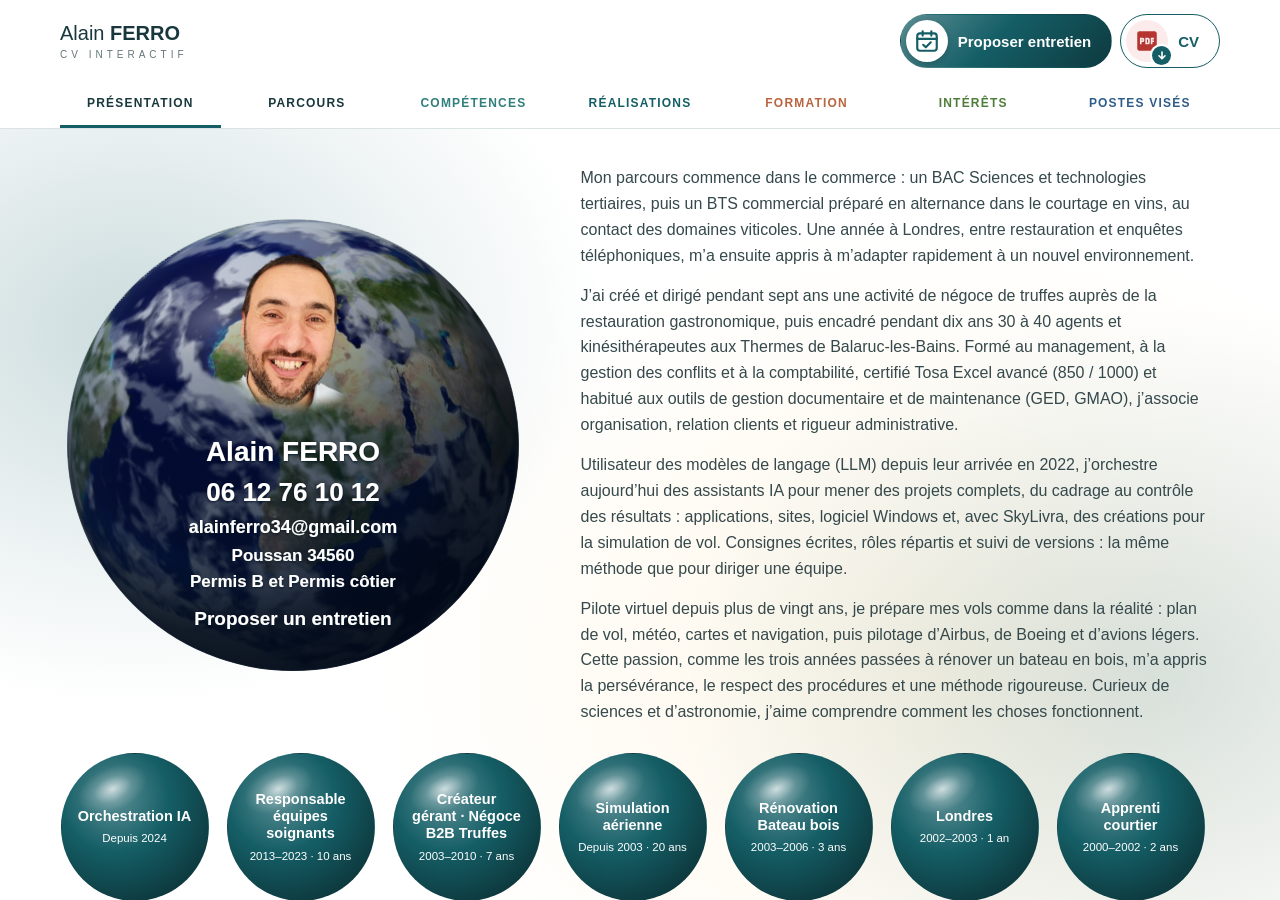
==== commit 683498d3: "[CORR] Reference video Phoenix corrigee 2.67.2" ====
--- a/index.html
+++ b/index.html
@@ -8,19 +8,19 @@
 <meta name="referrer" content="no-referrer">
 <meta http-equiv="Content-Security-Policy" content="default-src 'self'; img-src 'self' data:; media-src 'self'; frame-src https://www.youtube-nocookie.com; style-src 'self'; script-src 'self'; object-src 'none'; base-uri 'none'; form-action 'none'">
 <meta name="theme-color" content="#fcfcf8">
-<link rel="stylesheet" href="styles.css?v=2.67.1">
-<link rel="stylesheet" href="lecture.css?v=2.67.1">
-<link rel="stylesheet" href="carte.css?v=2.67.1">
-<link rel="stylesheet" href="icones.css?v=2.67.1">
-<link rel="stylesheet" href="coherence.css?v=2.67.1">
-<link rel="stylesheet" href="methode.css?v=2.67.1">
-<link rel="stylesheet" href="billard.css?v=2.67.1">
-<link rel="stylesheet" href="billard-fonds.css?v=2.67.1">
-<link rel="stylesheet" href="personnage.css?v=2.67.1">
-<link rel="stylesheet" href="bandeau.css?v=2.67.1">
-<link rel="stylesheet" href="charte.css?v=2.67.1">
-<link rel="stylesheet" href="identite-terre.css?v=2.67.1">
-<link rel="stylesheet" href="realisations.css?v=2.67.1">
+<link rel="stylesheet" href="styles.css?v=2.67.2">
+<link rel="stylesheet" href="lecture.css?v=2.67.2">
+<link rel="stylesheet" href="carte.css?v=2.67.2">
+<link rel="stylesheet" href="icones.css?v=2.67.2">
+<link rel="stylesheet" href="coherence.css?v=2.67.2">
+<link rel="stylesheet" href="methode.css?v=2.67.2">
+<link rel="stylesheet" href="billard.css?v=2.67.2">
+<link rel="stylesheet" href="billard-fonds.css?v=2.67.2">
+<link rel="stylesheet" href="personnage.css?v=2.67.2">
+<link rel="stylesheet" href="bandeau.css?v=2.67.2">
+<link rel="stylesheet" href="charte.css?v=2.67.2">
+<link rel="stylesheet" href="identite-terre.css?v=2.67.2">
+<link rel="stylesheet" href="realisations.css?v=2.67.2">
 <link rel="icon" href="assets/favicon.png" type="image/png">
 <link rel="canonical" href="https://alcazenway.github.io/cv-alain-ferro/">
 <meta property="og:title" content="Alain Ferro · Administration, coordination et relation clients">
@@ -28,14 +28,14 @@
 <meta property="og:type" content="profile">
 <meta property="og:url" content="https://alcazenway.github.io/cv-alain-ferro/">
 <meta property="og:image" content="https://alcazenway.github.io/cv-alain-ferro/assets/portrait-480.webp">
-<link rel="stylesheet" href="boutons.css?v=2.67.1">
-<link rel="stylesheet" href="skylivra.css?v=2.67.1">
-<link rel="stylesheet" href="mouvements.css?v=2.67.1">
+<link rel="stylesheet" href="boutons.css?v=2.67.2">
+<link rel="stylesheet" href="skylivra.css?v=2.67.2">
+<link rel="stylesheet" href="mouvements.css?v=2.67.2">
 </head>
 <body class="sur-accueil">
 <a class="evitement" href="#contenu">Aller au contenu</a>
 <header class="co-bandeau" id="bandeau">
-  <a class="co-marque" id="lien-cv-logo" href="./CV-Interactif-Alain-FERRO.pdf?v=2.67.1" aria-label="Ouvrir le CV interactif au format PDF">Alain <b>FERRO</b><small>CV INTERACTIF</small></a>
+  <a class="co-marque" id="lien-cv-logo" href="./CV-Interactif-Alain-FERRO.pdf?v=2.67.2" aria-label="Ouvrir le CV interactif au format PDF">Alain <b>FERRO</b><small>CV INTERACTIF</small></a>
   <button class="co-menu" type="button" aria-expanded="false" aria-controls="navigation-principale"><span aria-hidden="true">☰</span><span class="co-menu-libelle">Menu</span></button>
   <nav class="co-nav" id="navigation-principale" aria-label="Navigation principale">
     <ul class="co-onglets">
@@ -50,7 +50,7 @@
   </nav>
   <div class="co-actions-bandeau">
     <a class="bb bb-p1" id="entretien-bandeau" href="entretien.html" aria-label="Proposer un entretien"><span class="bb-pastille" aria-hidden="true"><img class="bb-ic" src="assets/boutons/entretien.svg" alt=""></span><span class="bb-lb">Proposer entretien</span></a>
-    <a class="bb bb-p2" id="lien-cv" title="Télécharger CV" href="./CV-Interactif-Alain-FERRO.pdf?v=2.67.1" aria-label="Télécharger le CV au format PDF" download="CV-Interactif-Alain-FERRO.pdf"><span class="bb-pastille" aria-hidden="true"><img class="bb-ic" src="assets/boutons/cv-pdf.svg" alt=""><span class="bb-badge bb-badge-bas"></span></span><span class="bb-lb">CV</span></a>
+    <a class="bb bb-p2" id="lien-cv" title="Télécharger CV" href="./CV-Interactif-Alain-FERRO.pdf?v=2.67.2" aria-label="Télécharger le CV au format PDF" download="CV-Interactif-Alain-FERRO.pdf"><span class="bb-pastille" aria-hidden="true"><img class="bb-ic" src="assets/boutons/cv-pdf.svg" alt=""><span class="bb-badge bb-badge-bas"></span></span><span class="bb-lb">CV</span></a>
   </div>
 </header>
 
@@ -71,7 +71,7 @@
     </section>
 
     <footer class="co-pied" id="pied">
-      <p id="maj">Version 2.67.1</p>
+      <p id="maj">Version 2.67.2</p>
       <p><a href="#/mentions">Mentions légales et confidentialité</a></p>
     </footer>
   </div>
@@ -79,24 +79,24 @@
   <article id="vue" class="vue" hidden></article>
 </main>
 
-<noscript><p class="cadre">Ce site affiche le parcours détaillé à l’aide de JavaScript. Contact : <a href="mailto:alainferro34@gmail.com">alainferro34@gmail.com</a> · <a href="tel:+33612761012">06 12 76 10 12</a> · <a href="CV-Interactif-Alain-FERRO.pdf?v=2.67.1" download="CV-Interactif-Alain-FERRO.pdf">CV (PDF)</a>.</p></noscript>
-<script src="data/contenu.js?v=2.67.1"></script>
-<script src="actualiser.js?v=2.67.1"></script>
-<script src="lecture.js?v=2.67.1"></script>
-<script src="carte.js?v=2.67.1"></script>
-<script src="data/icones.js?v=2.67.1"></script>
-<script src="icones.js?v=2.67.1"></script>
-<script src="coherence.js?v=2.67.1"></script>
-<script src="methode.js?v=2.67.1"></script>
-<script src="billard.js?v=2.67.1"></script>
-<script src="personnage.js?v=2.67.1"></script>
-<script src="personnage-glisser.js?v=2.67.1"></script>
-<script src="globe-terre.js?v=2.67.1"></script>
-<script src="identite-terre.js?v=2.67.1"></script>
-<script src="skylivra.js?v=2.67.1"></script>
-<script src="app.js?v=2.67.1"></script>
-<link rel="modulepreload" href="lib/three.module.min.js?v=2.67.1">
-<script type="module" src="spheres.js?v=2.67.1"></script>
-<script src="mouvements.js?v=2.67.1"></script>
+<noscript><p class="cadre">Ce site affiche le parcours détaillé à l’aide de JavaScript. Contact : <a href="mailto:alainferro34@gmail.com">alainferro34@gmail.com</a> · <a href="tel:+33612761012">06 12 76 10 12</a> · <a href="CV-Interactif-Alain-FERRO.pdf?v=2.67.2" download="CV-Interactif-Alain-FERRO.pdf">CV (PDF)</a>.</p></noscript>
+<script src="data/contenu.js?v=2.67.2"></script>
+<script src="actualiser.js?v=2.67.2"></script>
+<script src="lecture.js?v=2.67.2"></script>
+<script src="carte.js?v=2.67.2"></script>
+<script src="data/icones.js?v=2.67.2"></script>
+<script src="icones.js?v=2.67.2"></script>
+<script src="coherence.js?v=2.67.2"></script>
+<script src="methode.js?v=2.67.2"></script>
+<script src="billard.js?v=2.67.2"></script>
+<script src="personnage.js?v=2.67.2"></script>
+<script src="personnage-glisser.js?v=2.67.2"></script>
+<script src="globe-terre.js?v=2.67.2"></script>
+<script src="identite-terre.js?v=2.67.2"></script>
+<script src="skylivra.js?v=2.67.2"></script>
+<script src="app.js?v=2.67.2"></script>
+<link rel="modulepreload" href="lib/three.module.min.js?v=2.67.2">
+<script type="module" src="spheres.js?v=2.67.2"></script>
+<script src="mouvements.js?v=2.67.2"></script>
 </body>
 </html>
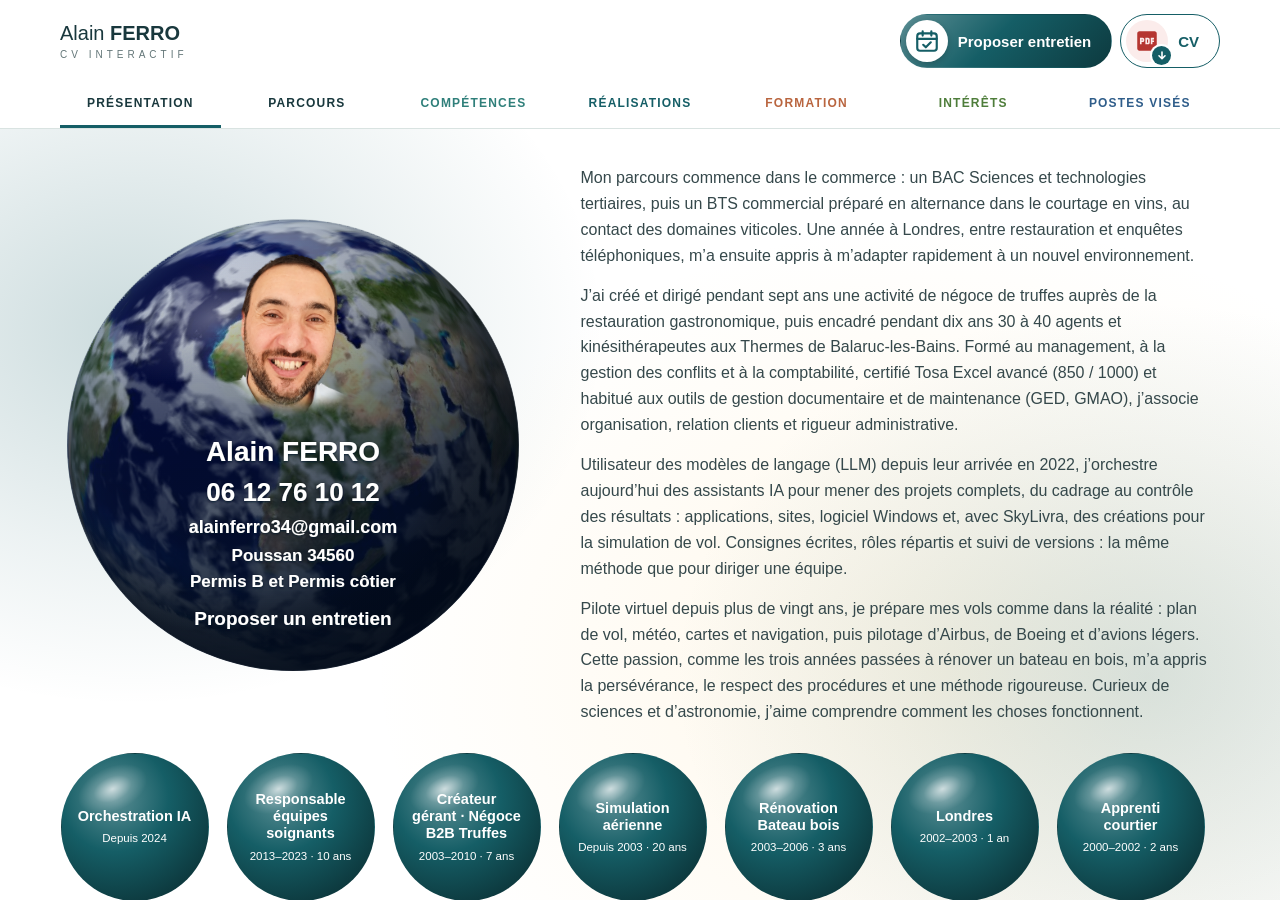
==== commit b8a6e617: "[MODIF] Pages enfants SkyLivra uniformes et videos prioritaires 2.68.0" ====
--- a/index.html
+++ b/index.html
@@ -8,19 +8,19 @@
 <meta name="referrer" content="no-referrer">
 <meta http-equiv="Content-Security-Policy" content="default-src 'self'; img-src 'self' data:; media-src 'self'; frame-src https://www.youtube-nocookie.com; style-src 'self'; script-src 'self'; object-src 'none'; base-uri 'none'; form-action 'none'">
 <meta name="theme-color" content="#fcfcf8">
-<link rel="stylesheet" href="styles.css?v=2.67.2">
-<link rel="stylesheet" href="lecture.css?v=2.67.2">
-<link rel="stylesheet" href="carte.css?v=2.67.2">
-<link rel="stylesheet" href="icones.css?v=2.67.2">
-<link rel="stylesheet" href="coherence.css?v=2.67.2">
-<link rel="stylesheet" href="methode.css?v=2.67.2">
-<link rel="stylesheet" href="billard.css?v=2.67.2">
-<link rel="stylesheet" href="billard-fonds.css?v=2.67.2">
-<link rel="stylesheet" href="personnage.css?v=2.67.2">
-<link rel="stylesheet" href="bandeau.css?v=2.67.2">
-<link rel="stylesheet" href="charte.css?v=2.67.2">
-<link rel="stylesheet" href="identite-terre.css?v=2.67.2">
-<link rel="stylesheet" href="realisations.css?v=2.67.2">
+<link rel="stylesheet" href="styles.css?v=2.68.0">
+<link rel="stylesheet" href="lecture.css?v=2.68.0">
+<link rel="stylesheet" href="carte.css?v=2.68.0">
+<link rel="stylesheet" href="icones.css?v=2.68.0">
+<link rel="stylesheet" href="coherence.css?v=2.68.0">
+<link rel="stylesheet" href="methode.css?v=2.68.0">
+<link rel="stylesheet" href="billard.css?v=2.68.0">
+<link rel="stylesheet" href="billard-fonds.css?v=2.68.0">
+<link rel="stylesheet" href="personnage.css?v=2.68.0">
+<link rel="stylesheet" href="bandeau.css?v=2.68.0">
+<link rel="stylesheet" href="charte.css?v=2.68.0">
+<link rel="stylesheet" href="identite-terre.css?v=2.68.0">
+<link rel="stylesheet" href="realisations.css?v=2.68.0">
 <link rel="icon" href="assets/favicon.png" type="image/png">
 <link rel="canonical" href="https://alcazenway.github.io/cv-alain-ferro/">
 <meta property="og:title" content="Alain Ferro · Administration, coordination et relation clients">
@@ -28,14 +28,14 @@
 <meta property="og:type" content="profile">
 <meta property="og:url" content="https://alcazenway.github.io/cv-alain-ferro/">
 <meta property="og:image" content="https://alcazenway.github.io/cv-alain-ferro/assets/portrait-480.webp">
-<link rel="stylesheet" href="boutons.css?v=2.67.2">
-<link rel="stylesheet" href="skylivra.css?v=2.67.2">
-<link rel="stylesheet" href="mouvements.css?v=2.67.2">
+<link rel="stylesheet" href="boutons.css?v=2.68.0">
+<link rel="stylesheet" href="skylivra.css?v=2.68.0">
+<link rel="stylesheet" href="mouvements.css?v=2.68.0">
 </head>
 <body class="sur-accueil">
 <a class="evitement" href="#contenu">Aller au contenu</a>
 <header class="co-bandeau" id="bandeau">
-  <a class="co-marque" id="lien-cv-logo" href="./CV-Interactif-Alain-FERRO.pdf?v=2.67.2" aria-label="Ouvrir le CV interactif au format PDF">Alain <b>FERRO</b><small>CV INTERACTIF</small></a>
+  <a class="co-marque" id="lien-cv-logo" href="./CV-Interactif-Alain-FERRO.pdf?v=2.68.0" aria-label="Ouvrir le CV interactif au format PDF">Alain <b>FERRO</b><small>CV INTERACTIF</small></a>
   <button class="co-menu" type="button" aria-expanded="false" aria-controls="navigation-principale"><span aria-hidden="true">☰</span><span class="co-menu-libelle">Menu</span></button>
   <nav class="co-nav" id="navigation-principale" aria-label="Navigation principale">
     <ul class="co-onglets">
@@ -50,7 +50,7 @@
   </nav>
   <div class="co-actions-bandeau">
     <a class="bb bb-p1" id="entretien-bandeau" href="entretien.html" aria-label="Proposer un entretien"><span class="bb-pastille" aria-hidden="true"><img class="bb-ic" src="assets/boutons/entretien.svg" alt=""></span><span class="bb-lb">Proposer entretien</span></a>
-    <a class="bb bb-p2" id="lien-cv" title="Télécharger CV" href="./CV-Interactif-Alain-FERRO.pdf?v=2.67.2" aria-label="Télécharger le CV au format PDF" download="CV-Interactif-Alain-FERRO.pdf"><span class="bb-pastille" aria-hidden="true"><img class="bb-ic" src="assets/boutons/cv-pdf.svg" alt=""><span class="bb-badge bb-badge-bas"></span></span><span class="bb-lb">CV</span></a>
+    <a class="bb bb-p2" id="lien-cv" title="Télécharger CV" href="./CV-Interactif-Alain-FERRO.pdf?v=2.68.0" aria-label="Télécharger le CV au format PDF" download="CV-Interactif-Alain-FERRO.pdf"><span class="bb-pastille" aria-hidden="true"><img class="bb-ic" src="assets/boutons/cv-pdf.svg" alt=""><span class="bb-badge bb-badge-bas"></span></span><span class="bb-lb">CV</span></a>
   </div>
 </header>
 
@@ -71,7 +71,7 @@
     </section>
 
     <footer class="co-pied" id="pied">
-      <p id="maj">Version 2.67.2</p>
+      <p id="maj">Version 2.68.0</p>
       <p><a href="#/mentions">Mentions légales et confidentialité</a></p>
     </footer>
   </div>
@@ -79,24 +79,24 @@
   <article id="vue" class="vue" hidden></article>
 </main>
 
-<noscript><p class="cadre">Ce site affiche le parcours détaillé à l’aide de JavaScript. Contact : <a href="mailto:alainferro34@gmail.com">alainferro34@gmail.com</a> · <a href="tel:+33612761012">06 12 76 10 12</a> · <a href="CV-Interactif-Alain-FERRO.pdf?v=2.67.2" download="CV-Interactif-Alain-FERRO.pdf">CV (PDF)</a>.</p></noscript>
-<script src="data/contenu.js?v=2.67.2"></script>
-<script src="actualiser.js?v=2.67.2"></script>
-<script src="lecture.js?v=2.67.2"></script>
-<script src="carte.js?v=2.67.2"></script>
-<script src="data/icones.js?v=2.67.2"></script>
-<script src="icones.js?v=2.67.2"></script>
-<script src="coherence.js?v=2.67.2"></script>
-<script src="methode.js?v=2.67.2"></script>
-<script src="billard.js?v=2.67.2"></script>
-<script src="personnage.js?v=2.67.2"></script>
-<script src="personnage-glisser.js?v=2.67.2"></script>
-<script src="globe-terre.js?v=2.67.2"></script>
-<script src="identite-terre.js?v=2.67.2"></script>
-<script src="skylivra.js?v=2.67.2"></script>
-<script src="app.js?v=2.67.2"></script>
-<link rel="modulepreload" href="lib/three.module.min.js?v=2.67.2">
-<script type="module" src="spheres.js?v=2.67.2"></script>
-<script src="mouvements.js?v=2.67.2"></script>
+<noscript><p class="cadre">Ce site affiche le parcours détaillé à l’aide de JavaScript. Contact : <a href="mailto:alainferro34@gmail.com">alainferro34@gmail.com</a> · <a href="tel:+33612761012">06 12 76 10 12</a> · <a href="CV-Interactif-Alain-FERRO.pdf?v=2.68.0" download="CV-Interactif-Alain-FERRO.pdf">CV (PDF)</a>.</p></noscript>
+<script src="data/contenu.js?v=2.68.0"></script>
+<script src="actualiser.js?v=2.68.0"></script>
+<script src="lecture.js?v=2.68.0"></script>
+<script src="carte.js?v=2.68.0"></script>
+<script src="data/icones.js?v=2.68.0"></script>
+<script src="icones.js?v=2.68.0"></script>
+<script src="coherence.js?v=2.68.0"></script>
+<script src="methode.js?v=2.68.0"></script>
+<script src="billard.js?v=2.68.0"></script>
+<script src="personnage.js?v=2.68.0"></script>
+<script src="personnage-glisser.js?v=2.68.0"></script>
+<script src="globe-terre.js?v=2.68.0"></script>
+<script src="identite-terre.js?v=2.68.0"></script>
+<script src="skylivra.js?v=2.68.0"></script>
+<script src="app.js?v=2.68.0"></script>
+<link rel="modulepreload" href="lib/three.module.min.js?v=2.68.0">
+<script type="module" src="spheres.js?v=2.68.0"></script>
+<script src="mouvements.js?v=2.68.0"></script>
 </body>
 </html>
--- a/skylivra.css
+++ b/skylivra.css
@@ -72,3 +72,16 @@
 /* 2.67.1 — montage Phoenix YouTube exact, sans lecture automatique. */
 .sky-studio iframe { display: block; width: 100%; aspect-ratio: 16 / 9; border: 0; border-radius: 12px; background: #0c1726; }
 @media print { .sky-studio iframe { display: none; } }
+
+/* 2.68.0 — toutes les pages enfants SkyLivra reprennent les cartes Livrées. */
+.sky-media, .sky-fiche > .sky-preuves { display: grid; grid-template-columns: repeat(3, minmax(0, 1fr)); gap: 14px; }
+.sky-media-carte, .sky-fiche > .sky-preuves figure { margin: 0; overflow: hidden; border: 1.5px solid var(--ch-filet, #D9E3E1); border-radius: 16px; background: #fff; }
+.sky-media-carte > video, .sky-media-carte > iframe, .sky-media-carte > button, .sky-fiche > .sky-preuves img { display: block; width: 100%; aspect-ratio: 16 / 9; border: 0; border-radius: 0; object-fit: cover; background: #0c1726; }
+.sky-photo { padding: 0; cursor: zoom-in; }
+.sky-photo img { display: block; width: 100%; height: 100%; object-fit: cover; }
+.sky-photo:focus-visible { outline: 4px solid var(--ch-essentiel, #155E66); outline-offset: -4px; }
+.sky-media-carte figcaption, .sky-fiche > .sky-preuves figcaption { padding: 10px; margin: 0; text-align: center; font-size: 16px; font-weight: 700; color: var(--ch-encre, #19383D); }
+.sky-explications { max-width: 1000px; }
+.sky-explication h2 { font-size: 19px; margin: 22px 0 10px; }
+@media (max-width: 900px) { .sky-media, .sky-fiche > .sky-preuves { grid-template-columns: repeat(2, minmax(0, 1fr)); } }
+@media (max-width: 600px) { .sky-media, .sky-fiche > .sky-preuves { grid-template-columns: 1fr; } }
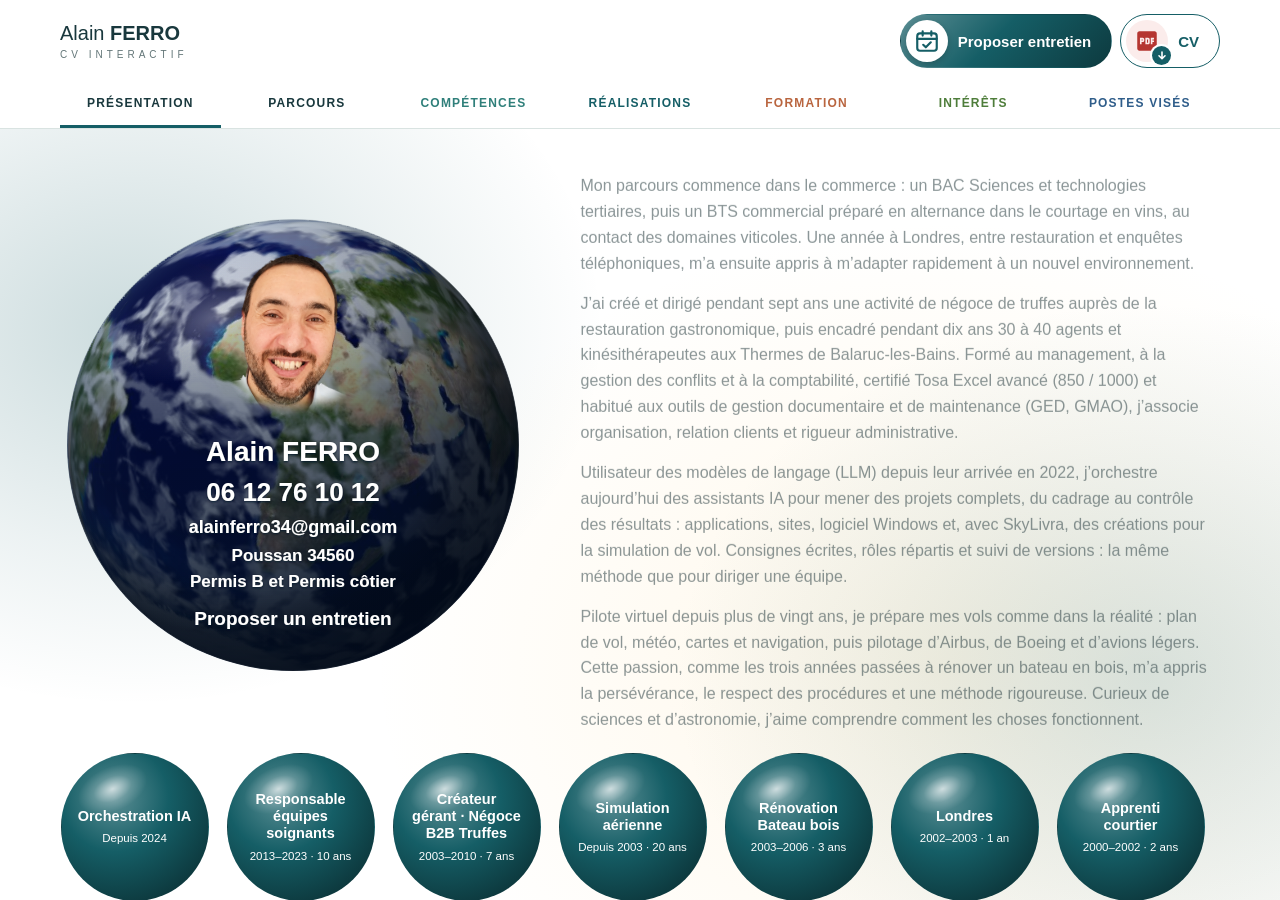
==== commit 88e2637b: "[MODIF] Site marchand resume pour lecture recruteur 2.68.1" ====
--- a/index.html
+++ b/index.html
@@ -8,19 +8,19 @@
 <meta name="referrer" content="no-referrer">
 <meta http-equiv="Content-Security-Policy" content="default-src 'self'; img-src 'self' data:; media-src 'self'; frame-src https://www.youtube-nocookie.com; style-src 'self'; script-src 'self'; object-src 'none'; base-uri 'none'; form-action 'none'">
 <meta name="theme-color" content="#fcfcf8">
-<link rel="stylesheet" href="styles.css?v=2.68.0">
-<link rel="stylesheet" href="lecture.css?v=2.68.0">
-<link rel="stylesheet" href="carte.css?v=2.68.0">
-<link rel="stylesheet" href="icones.css?v=2.68.0">
-<link rel="stylesheet" href="coherence.css?v=2.68.0">
-<link rel="stylesheet" href="methode.css?v=2.68.0">
-<link rel="stylesheet" href="billard.css?v=2.68.0">
-<link rel="stylesheet" href="billard-fonds.css?v=2.68.0">
-<link rel="stylesheet" href="personnage.css?v=2.68.0">
-<link rel="stylesheet" href="bandeau.css?v=2.68.0">
-<link rel="stylesheet" href="charte.css?v=2.68.0">
-<link rel="stylesheet" href="identite-terre.css?v=2.68.0">
-<link rel="stylesheet" href="realisations.css?v=2.68.0">
+<link rel="stylesheet" href="styles.css?v=2.68.1">
+<link rel="stylesheet" href="lecture.css?v=2.68.1">
+<link rel="stylesheet" href="carte.css?v=2.68.1">
+<link rel="stylesheet" href="icones.css?v=2.68.1">
+<link rel="stylesheet" href="coherence.css?v=2.68.1">
+<link rel="stylesheet" href="methode.css?v=2.68.1">
+<link rel="stylesheet" href="billard.css?v=2.68.1">
+<link rel="stylesheet" href="billard-fonds.css?v=2.68.1">
+<link rel="stylesheet" href="personnage.css?v=2.68.1">
+<link rel="stylesheet" href="bandeau.css?v=2.68.1">
+<link rel="stylesheet" href="charte.css?v=2.68.1">
+<link rel="stylesheet" href="identite-terre.css?v=2.68.1">
+<link rel="stylesheet" href="realisations.css?v=2.68.1">
 <link rel="icon" href="assets/favicon.png" type="image/png">
 <link rel="canonical" href="https://alcazenway.github.io/cv-alain-ferro/">
 <meta property="og:title" content="Alain Ferro · Administration, coordination et relation clients">
@@ -28,14 +28,14 @@
 <meta property="og:type" content="profile">
 <meta property="og:url" content="https://alcazenway.github.io/cv-alain-ferro/">
 <meta property="og:image" content="https://alcazenway.github.io/cv-alain-ferro/assets/portrait-480.webp">
-<link rel="stylesheet" href="boutons.css?v=2.68.0">
-<link rel="stylesheet" href="skylivra.css?v=2.68.0">
-<link rel="stylesheet" href="mouvements.css?v=2.68.0">
+<link rel="stylesheet" href="boutons.css?v=2.68.1">
+<link rel="stylesheet" href="skylivra.css?v=2.68.1">
+<link rel="stylesheet" href="mouvements.css?v=2.68.1">
 </head>
 <body class="sur-accueil">
 <a class="evitement" href="#contenu">Aller au contenu</a>
 <header class="co-bandeau" id="bandeau">
-  <a class="co-marque" id="lien-cv-logo" href="./CV-Interactif-Alain-FERRO.pdf?v=2.68.0" aria-label="Ouvrir le CV interactif au format PDF">Alain <b>FERRO</b><small>CV INTERACTIF</small></a>
+  <a class="co-marque" id="lien-cv-logo" href="./CV-Interactif-Alain-FERRO.pdf?v=2.68.1" aria-label="Ouvrir le CV interactif au format PDF">Alain <b>FERRO</b><small>CV INTERACTIF</small></a>
   <button class="co-menu" type="button" aria-expanded="false" aria-controls="navigation-principale"><span aria-hidden="true">☰</span><span class="co-menu-libelle">Menu</span></button>
   <nav class="co-nav" id="navigation-principale" aria-label="Navigation principale">
     <ul class="co-onglets">
@@ -50,7 +50,7 @@
   </nav>
   <div class="co-actions-bandeau">
     <a class="bb bb-p1" id="entretien-bandeau" href="entretien.html" aria-label="Proposer un entretien"><span class="bb-pastille" aria-hidden="true"><img class="bb-ic" src="assets/boutons/entretien.svg" alt=""></span><span class="bb-lb">Proposer entretien</span></a>
-    <a class="bb bb-p2" id="lien-cv" title="Télécharger CV" href="./CV-Interactif-Alain-FERRO.pdf?v=2.68.0" aria-label="Télécharger le CV au format PDF" download="CV-Interactif-Alain-FERRO.pdf"><span class="bb-pastille" aria-hidden="true"><img class="bb-ic" src="assets/boutons/cv-pdf.svg" alt=""><span class="bb-badge bb-badge-bas"></span></span><span class="bb-lb">CV</span></a>
+    <a class="bb bb-p2" id="lien-cv" title="Télécharger CV" href="./CV-Interactif-Alain-FERRO.pdf?v=2.68.1" aria-label="Télécharger le CV au format PDF" download="CV-Interactif-Alain-FERRO.pdf"><span class="bb-pastille" aria-hidden="true"><img class="bb-ic" src="assets/boutons/cv-pdf.svg" alt=""><span class="bb-badge bb-badge-bas"></span></span><span class="bb-lb">CV</span></a>
   </div>
 </header>
 
@@ -71,7 +71,7 @@
     </section>
 
     <footer class="co-pied" id="pied">
-      <p id="maj">Version 2.68.0</p>
+      <p id="maj">Version 2.68.1</p>
       <p><a href="#/mentions">Mentions légales et confidentialité</a></p>
     </footer>
   </div>
@@ -79,24 +79,24 @@
   <article id="vue" class="vue" hidden></article>
 </main>
 
-<noscript><p class="cadre">Ce site affiche le parcours détaillé à l’aide de JavaScript. Contact : <a href="mailto:alainferro34@gmail.com">alainferro34@gmail.com</a> · <a href="tel:+33612761012">06 12 76 10 12</a> · <a href="CV-Interactif-Alain-FERRO.pdf?v=2.68.0" download="CV-Interactif-Alain-FERRO.pdf">CV (PDF)</a>.</p></noscript>
-<script src="data/contenu.js?v=2.68.0"></script>
-<script src="actualiser.js?v=2.68.0"></script>
-<script src="lecture.js?v=2.68.0"></script>
-<script src="carte.js?v=2.68.0"></script>
-<script src="data/icones.js?v=2.68.0"></script>
-<script src="icones.js?v=2.68.0"></script>
-<script src="coherence.js?v=2.68.0"></script>
-<script src="methode.js?v=2.68.0"></script>
-<script src="billard.js?v=2.68.0"></script>
-<script src="personnage.js?v=2.68.0"></script>
-<script src="personnage-glisser.js?v=2.68.0"></script>
-<script src="globe-terre.js?v=2.68.0"></script>
-<script src="identite-terre.js?v=2.68.0"></script>
-<script src="skylivra.js?v=2.68.0"></script>
-<script src="app.js?v=2.68.0"></script>
-<link rel="modulepreload" href="lib/three.module.min.js?v=2.68.0">
-<script type="module" src="spheres.js?v=2.68.0"></script>
-<script src="mouvements.js?v=2.68.0"></script>
+<noscript><p class="cadre">Ce site affiche le parcours détaillé à l’aide de JavaScript. Contact : <a href="mailto:alainferro34@gmail.com">alainferro34@gmail.com</a> · <a href="tel:+33612761012">06 12 76 10 12</a> · <a href="CV-Interactif-Alain-FERRO.pdf?v=2.68.1" download="CV-Interactif-Alain-FERRO.pdf">CV (PDF)</a>.</p></noscript>
+<script src="data/contenu.js?v=2.68.1"></script>
+<script src="actualiser.js?v=2.68.1"></script>
+<script src="lecture.js?v=2.68.1"></script>
+<script src="carte.js?v=2.68.1"></script>
+<script src="data/icones.js?v=2.68.1"></script>
+<script src="icones.js?v=2.68.1"></script>
+<script src="coherence.js?v=2.68.1"></script>
+<script src="methode.js?v=2.68.1"></script>
+<script src="billard.js?v=2.68.1"></script>
+<script src="personnage.js?v=2.68.1"></script>
+<script src="personnage-glisser.js?v=2.68.1"></script>
+<script src="globe-terre.js?v=2.68.1"></script>
+<script src="identite-terre.js?v=2.68.1"></script>
+<script src="skylivra.js?v=2.68.1"></script>
+<script src="app.js?v=2.68.1"></script>
+<link rel="modulepreload" href="lib/three.module.min.js?v=2.68.1">
+<script type="module" src="spheres.js?v=2.68.1"></script>
+<script src="mouvements.js?v=2.68.1"></script>
 </body>
 </html>
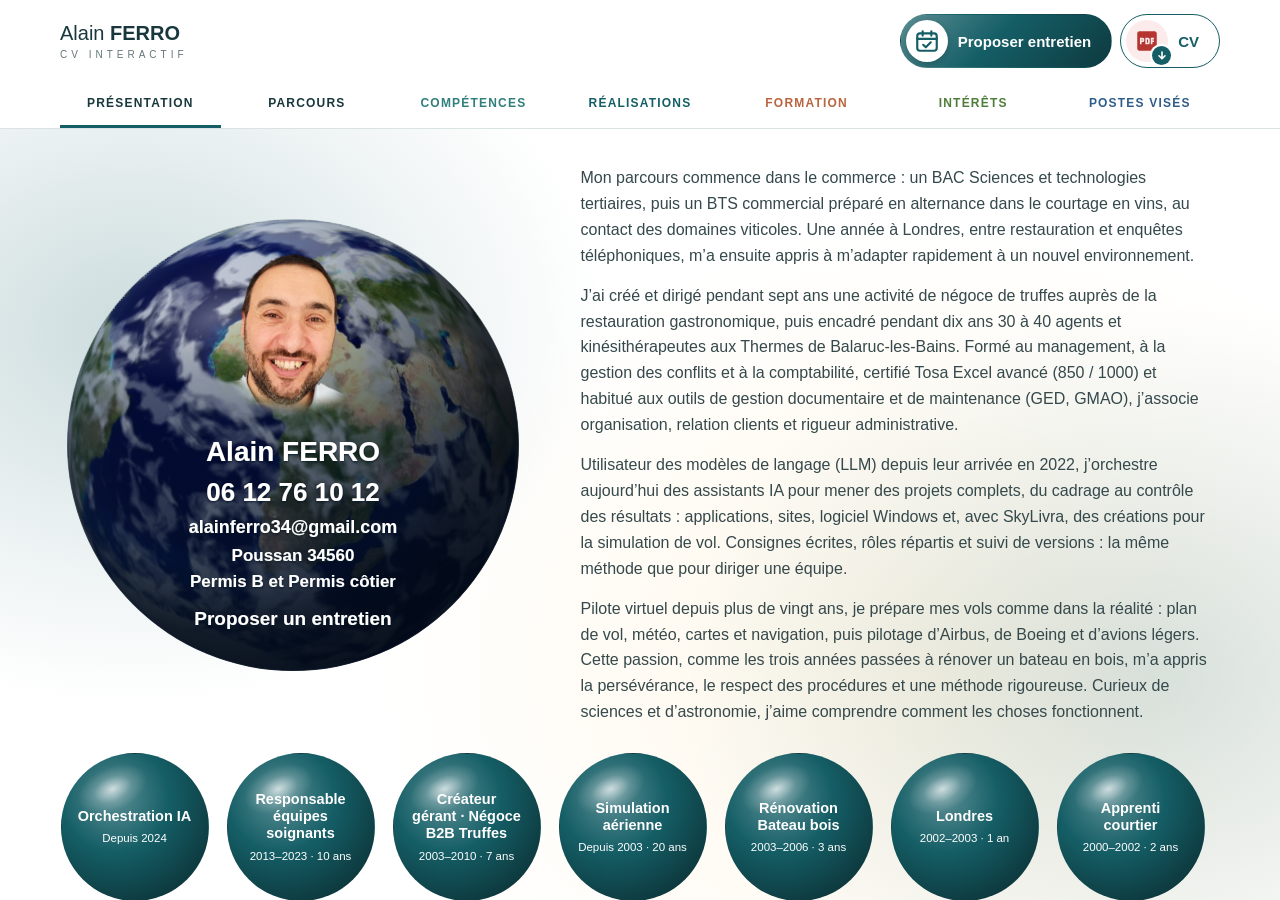
==== commit e8eba3dd: "[MODIF] Captures du site SkyLivra sans prix 2.68.2" ====
--- a/index.html
+++ b/index.html
@@ -8,19 +8,19 @@
 <meta name="referrer" content="no-referrer">
 <meta http-equiv="Content-Security-Policy" content="default-src 'self'; img-src 'self' data:; media-src 'self'; frame-src https://www.youtube-nocookie.com; style-src 'self'; script-src 'self'; object-src 'none'; base-uri 'none'; form-action 'none'">
 <meta name="theme-color" content="#fcfcf8">
-<link rel="stylesheet" href="styles.css?v=2.68.1">
-<link rel="stylesheet" href="lecture.css?v=2.68.1">
-<link rel="stylesheet" href="carte.css?v=2.68.1">
-<link rel="stylesheet" href="icones.css?v=2.68.1">
-<link rel="stylesheet" href="coherence.css?v=2.68.1">
-<link rel="stylesheet" href="methode.css?v=2.68.1">
-<link rel="stylesheet" href="billard.css?v=2.68.1">
-<link rel="stylesheet" href="billard-fonds.css?v=2.68.1">
-<link rel="stylesheet" href="personnage.css?v=2.68.1">
-<link rel="stylesheet" href="bandeau.css?v=2.68.1">
-<link rel="stylesheet" href="charte.css?v=2.68.1">
-<link rel="stylesheet" href="identite-terre.css?v=2.68.1">
-<link rel="stylesheet" href="realisations.css?v=2.68.1">
+<link rel="stylesheet" href="styles.css?v=2.68.2">
+<link rel="stylesheet" href="lecture.css?v=2.68.2">
+<link rel="stylesheet" href="carte.css?v=2.68.2">
+<link rel="stylesheet" href="icones.css?v=2.68.2">
+<link rel="stylesheet" href="coherence.css?v=2.68.2">
+<link rel="stylesheet" href="methode.css?v=2.68.2">
+<link rel="stylesheet" href="billard.css?v=2.68.2">
+<link rel="stylesheet" href="billard-fonds.css?v=2.68.2">
+<link rel="stylesheet" href="personnage.css?v=2.68.2">
+<link rel="stylesheet" href="bandeau.css?v=2.68.2">
+<link rel="stylesheet" href="charte.css?v=2.68.2">
+<link rel="stylesheet" href="identite-terre.css?v=2.68.2">
+<link rel="stylesheet" href="realisations.css?v=2.68.2">
 <link rel="icon" href="assets/favicon.png" type="image/png">
 <link rel="canonical" href="https://alcazenway.github.io/cv-alain-ferro/">
 <meta property="og:title" content="Alain Ferro · Administration, coordination et relation clients">
@@ -28,14 +28,14 @@
 <meta property="og:type" content="profile">
 <meta property="og:url" content="https://alcazenway.github.io/cv-alain-ferro/">
 <meta property="og:image" content="https://alcazenway.github.io/cv-alain-ferro/assets/portrait-480.webp">
-<link rel="stylesheet" href="boutons.css?v=2.68.1">
-<link rel="stylesheet" href="skylivra.css?v=2.68.1">
-<link rel="stylesheet" href="mouvements.css?v=2.68.1">
+<link rel="stylesheet" href="boutons.css?v=2.68.2">
+<link rel="stylesheet" href="skylivra.css?v=2.68.2">
+<link rel="stylesheet" href="mouvements.css?v=2.68.2">
 </head>
 <body class="sur-accueil">
 <a class="evitement" href="#contenu">Aller au contenu</a>
 <header class="co-bandeau" id="bandeau">
-  <a class="co-marque" id="lien-cv-logo" href="./CV-Interactif-Alain-FERRO.pdf?v=2.68.1" aria-label="Ouvrir le CV interactif au format PDF">Alain <b>FERRO</b><small>CV INTERACTIF</small></a>
+  <a class="co-marque" id="lien-cv-logo" href="./CV-Interactif-Alain-FERRO.pdf?v=2.68.2" aria-label="Ouvrir le CV interactif au format PDF">Alain <b>FERRO</b><small>CV INTERACTIF</small></a>
   <button class="co-menu" type="button" aria-expanded="false" aria-controls="navigation-principale"><span aria-hidden="true">☰</span><span class="co-menu-libelle">Menu</span></button>
   <nav class="co-nav" id="navigation-principale" aria-label="Navigation principale">
     <ul class="co-onglets">
@@ -50,7 +50,7 @@
   </nav>
   <div class="co-actions-bandeau">
     <a class="bb bb-p1" id="entretien-bandeau" href="entretien.html" aria-label="Proposer un entretien"><span class="bb-pastille" aria-hidden="true"><img class="bb-ic" src="assets/boutons/entretien.svg" alt=""></span><span class="bb-lb">Proposer entretien</span></a>
-    <a class="bb bb-p2" id="lien-cv" title="Télécharger CV" href="./CV-Interactif-Alain-FERRO.pdf?v=2.68.1" aria-label="Télécharger le CV au format PDF" download="CV-Interactif-Alain-FERRO.pdf"><span class="bb-pastille" aria-hidden="true"><img class="bb-ic" src="assets/boutons/cv-pdf.svg" alt=""><span class="bb-badge bb-badge-bas"></span></span><span class="bb-lb">CV</span></a>
+    <a class="bb bb-p2" id="lien-cv" title="Télécharger CV" href="./CV-Interactif-Alain-FERRO.pdf?v=2.68.2" aria-label="Télécharger le CV au format PDF" download="CV-Interactif-Alain-FERRO.pdf"><span class="bb-pastille" aria-hidden="true"><img class="bb-ic" src="assets/boutons/cv-pdf.svg" alt=""><span class="bb-badge bb-badge-bas"></span></span><span class="bb-lb">CV</span></a>
   </div>
 </header>
 
@@ -71,7 +71,7 @@
     </section>
 
     <footer class="co-pied" id="pied">
-      <p id="maj">Version 2.68.1</p>
+      <p id="maj">Version 2.68.2</p>
       <p><a href="#/mentions">Mentions légales et confidentialité</a></p>
     </footer>
   </div>
@@ -79,24 +79,24 @@
   <article id="vue" class="vue" hidden></article>
 </main>
 
-<noscript><p class="cadre">Ce site affiche le parcours détaillé à l’aide de JavaScript. Contact : <a href="mailto:alainferro34@gmail.com">alainferro34@gmail.com</a> · <a href="tel:+33612761012">06 12 76 10 12</a> · <a href="CV-Interactif-Alain-FERRO.pdf?v=2.68.1" download="CV-Interactif-Alain-FERRO.pdf">CV (PDF)</a>.</p></noscript>
-<script src="data/contenu.js?v=2.68.1"></script>
-<script src="actualiser.js?v=2.68.1"></script>
-<script src="lecture.js?v=2.68.1"></script>
-<script src="carte.js?v=2.68.1"></script>
-<script src="data/icones.js?v=2.68.1"></script>
-<script src="icones.js?v=2.68.1"></script>
-<script src="coherence.js?v=2.68.1"></script>
-<script src="methode.js?v=2.68.1"></script>
-<script src="billard.js?v=2.68.1"></script>
-<script src="personnage.js?v=2.68.1"></script>
-<script src="personnage-glisser.js?v=2.68.1"></script>
-<script src="globe-terre.js?v=2.68.1"></script>
-<script src="identite-terre.js?v=2.68.1"></script>
-<script src="skylivra.js?v=2.68.1"></script>
-<script src="app.js?v=2.68.1"></script>
-<link rel="modulepreload" href="lib/three.module.min.js?v=2.68.1">
-<script type="module" src="spheres.js?v=2.68.1"></script>
-<script src="mouvements.js?v=2.68.1"></script>
+<noscript><p class="cadre">Ce site affiche le parcours détaillé à l’aide de JavaScript. Contact : <a href="mailto:alainferro34@gmail.com">alainferro34@gmail.com</a> · <a href="tel:+33612761012">06 12 76 10 12</a> · <a href="CV-Interactif-Alain-FERRO.pdf?v=2.68.2" download="CV-Interactif-Alain-FERRO.pdf">CV (PDF)</a>.</p></noscript>
+<script src="data/contenu.js?v=2.68.2"></script>
+<script src="actualiser.js?v=2.68.2"></script>
+<script src="lecture.js?v=2.68.2"></script>
+<script src="carte.js?v=2.68.2"></script>
+<script src="data/icones.js?v=2.68.2"></script>
+<script src="icones.js?v=2.68.2"></script>
+<script src="coherence.js?v=2.68.2"></script>
+<script src="methode.js?v=2.68.2"></script>
+<script src="billard.js?v=2.68.2"></script>
+<script src="personnage.js?v=2.68.2"></script>
+<script src="personnage-glisser.js?v=2.68.2"></script>
+<script src="globe-terre.js?v=2.68.2"></script>
+<script src="identite-terre.js?v=2.68.2"></script>
+<script src="skylivra.js?v=2.68.2"></script>
+<script src="app.js?v=2.68.2"></script>
+<link rel="modulepreload" href="lib/three.module.min.js?v=2.68.2">
+<script type="module" src="spheres.js?v=2.68.2"></script>
+<script src="mouvements.js?v=2.68.2"></script>
 </body>
 </html>
--- a/skylivra.css
+++ b/skylivra.css
@@ -85,3 +85,6 @@
 .sky-explication h2 { font-size: 19px; margin: 22px 0 10px; }
 @media (max-width: 900px) { .sky-media, .sky-fiche > .sky-preuves { grid-template-columns: repeat(2, minmax(0, 1fr)); } }
 @media (max-width: 600px) { .sky-media, .sky-fiche > .sky-preuves { grid-template-columns: 1fr; } }
+
+/* Captures du site : vue entière, sans recadrer les interfaces. */
+.sky-photo-entier img { object-fit: contain; }
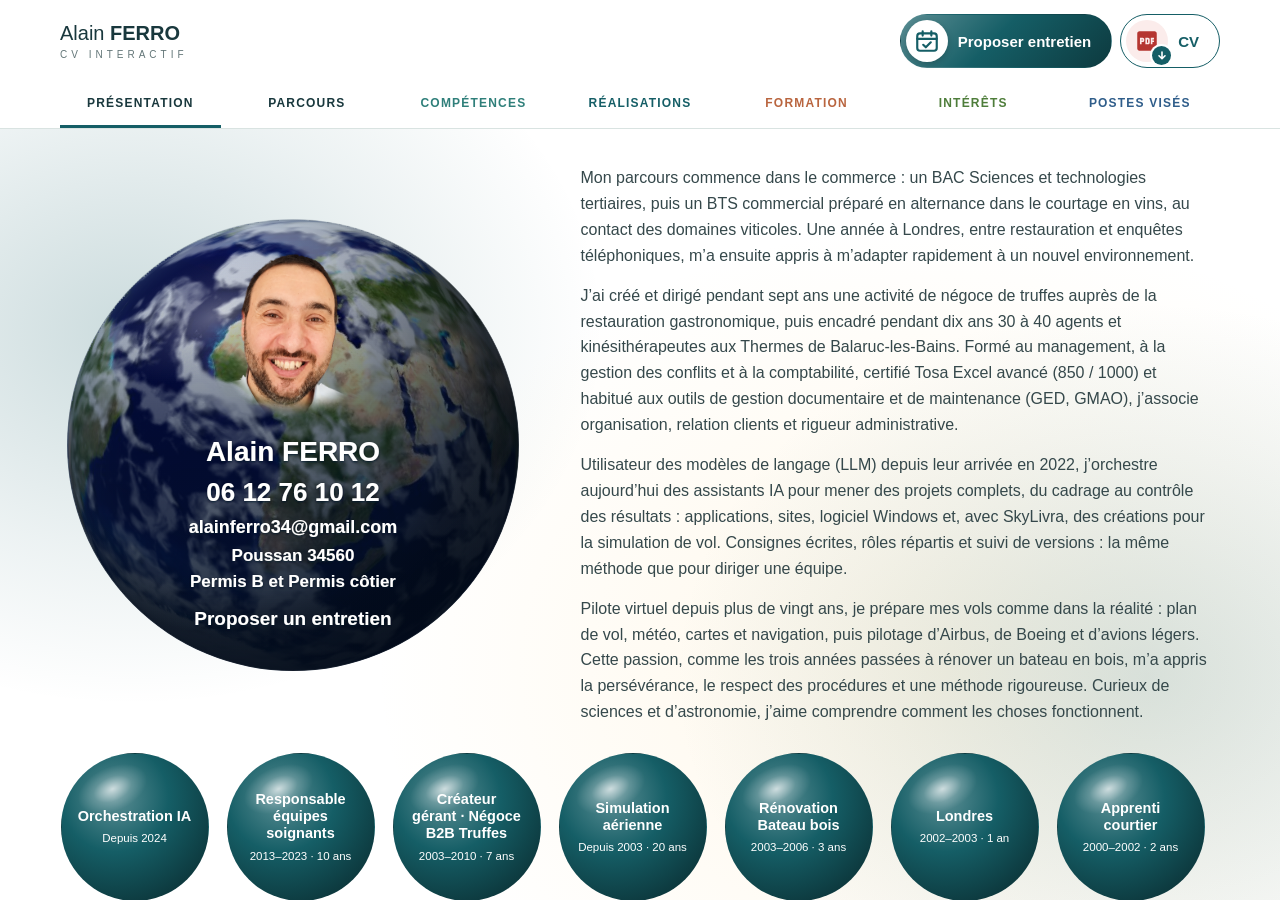
==== commit 77d8e8d3: "[MODIF] Captures Alain et prix catalogue floute 2.68.3" ====
--- a/index.html
+++ b/index.html
@@ -8,19 +8,19 @@
 <meta name="referrer" content="no-referrer">
 <meta http-equiv="Content-Security-Policy" content="default-src 'self'; img-src 'self' data:; media-src 'self'; frame-src https://www.youtube-nocookie.com; style-src 'self'; script-src 'self'; object-src 'none'; base-uri 'none'; form-action 'none'">
 <meta name="theme-color" content="#fcfcf8">
-<link rel="stylesheet" href="styles.css?v=2.68.2">
-<link rel="stylesheet" href="lecture.css?v=2.68.2">
-<link rel="stylesheet" href="carte.css?v=2.68.2">
-<link rel="stylesheet" href="icones.css?v=2.68.2">
-<link rel="stylesheet" href="coherence.css?v=2.68.2">
-<link rel="stylesheet" href="methode.css?v=2.68.2">
-<link rel="stylesheet" href="billard.css?v=2.68.2">
-<link rel="stylesheet" href="billard-fonds.css?v=2.68.2">
-<link rel="stylesheet" href="personnage.css?v=2.68.2">
-<link rel="stylesheet" href="bandeau.css?v=2.68.2">
-<link rel="stylesheet" href="charte.css?v=2.68.2">
-<link rel="stylesheet" href="identite-terre.css?v=2.68.2">
-<link rel="stylesheet" href="realisations.css?v=2.68.2">
+<link rel="stylesheet" href="styles.css?v=2.68.3">
+<link rel="stylesheet" href="lecture.css?v=2.68.3">
+<link rel="stylesheet" href="carte.css?v=2.68.3">
+<link rel="stylesheet" href="icones.css?v=2.68.3">
+<link rel="stylesheet" href="coherence.css?v=2.68.3">
+<link rel="stylesheet" href="methode.css?v=2.68.3">
+<link rel="stylesheet" href="billard.css?v=2.68.3">
+<link rel="stylesheet" href="billard-fonds.css?v=2.68.3">
+<link rel="stylesheet" href="personnage.css?v=2.68.3">
+<link rel="stylesheet" href="bandeau.css?v=2.68.3">
+<link rel="stylesheet" href="charte.css?v=2.68.3">
+<link rel="stylesheet" href="identite-terre.css?v=2.68.3">
+<link rel="stylesheet" href="realisations.css?v=2.68.3">
 <link rel="icon" href="assets/favicon.png" type="image/png">
 <link rel="canonical" href="https://alcazenway.github.io/cv-alain-ferro/">
 <meta property="og:title" content="Alain Ferro · Administration, coordination et relation clients">
@@ -28,14 +28,14 @@
 <meta property="og:type" content="profile">
 <meta property="og:url" content="https://alcazenway.github.io/cv-alain-ferro/">
 <meta property="og:image" content="https://alcazenway.github.io/cv-alain-ferro/assets/portrait-480.webp">
-<link rel="stylesheet" href="boutons.css?v=2.68.2">
-<link rel="stylesheet" href="skylivra.css?v=2.68.2">
-<link rel="stylesheet" href="mouvements.css?v=2.68.2">
+<link rel="stylesheet" href="boutons.css?v=2.68.3">
+<link rel="stylesheet" href="skylivra.css?v=2.68.3">
+<link rel="stylesheet" href="mouvements.css?v=2.68.3">
 </head>
 <body class="sur-accueil">
 <a class="evitement" href="#contenu">Aller au contenu</a>
 <header class="co-bandeau" id="bandeau">
-  <a class="co-marque" id="lien-cv-logo" href="./CV-Interactif-Alain-FERRO.pdf?v=2.68.2" aria-label="Ouvrir le CV interactif au format PDF">Alain <b>FERRO</b><small>CV INTERACTIF</small></a>
+  <a class="co-marque" id="lien-cv-logo" href="./CV-Interactif-Alain-FERRO.pdf?v=2.68.3" aria-label="Ouvrir le CV interactif au format PDF">Alain <b>FERRO</b><small>CV INTERACTIF</small></a>
   <button class="co-menu" type="button" aria-expanded="false" aria-controls="navigation-principale"><span aria-hidden="true">☰</span><span class="co-menu-libelle">Menu</span></button>
   <nav class="co-nav" id="navigation-principale" aria-label="Navigation principale">
     <ul class="co-onglets">
@@ -50,7 +50,7 @@
   </nav>
   <div class="co-actions-bandeau">
     <a class="bb bb-p1" id="entretien-bandeau" href="entretien.html" aria-label="Proposer un entretien"><span class="bb-pastille" aria-hidden="true"><img class="bb-ic" src="assets/boutons/entretien.svg" alt=""></span><span class="bb-lb">Proposer entretien</span></a>
-    <a class="bb bb-p2" id="lien-cv" title="Télécharger CV" href="./CV-Interactif-Alain-FERRO.pdf?v=2.68.2" aria-label="Télécharger le CV au format PDF" download="CV-Interactif-Alain-FERRO.pdf"><span class="bb-pastille" aria-hidden="true"><img class="bb-ic" src="assets/boutons/cv-pdf.svg" alt=""><span class="bb-badge bb-badge-bas"></span></span><span class="bb-lb">CV</span></a>
+    <a class="bb bb-p2" id="lien-cv" title="Télécharger CV" href="./CV-Interactif-Alain-FERRO.pdf?v=2.68.3" aria-label="Télécharger le CV au format PDF" download="CV-Interactif-Alain-FERRO.pdf"><span class="bb-pastille" aria-hidden="true"><img class="bb-ic" src="assets/boutons/cv-pdf.svg" alt=""><span class="bb-badge bb-badge-bas"></span></span><span class="bb-lb">CV</span></a>
   </div>
 </header>
 
@@ -71,7 +71,7 @@
     </section>
 
     <footer class="co-pied" id="pied">
-      <p id="maj">Version 2.68.2</p>
+      <p id="maj">Version 2.68.3</p>
       <p><a href="#/mentions">Mentions légales et confidentialité</a></p>
     </footer>
   </div>
@@ -79,24 +79,24 @@
   <article id="vue" class="vue" hidden></article>
 </main>
 
-<noscript><p class="cadre">Ce site affiche le parcours détaillé à l’aide de JavaScript. Contact : <a href="mailto:alainferro34@gmail.com">alainferro34@gmail.com</a> · <a href="tel:+33612761012">06 12 76 10 12</a> · <a href="CV-Interactif-Alain-FERRO.pdf?v=2.68.2" download="CV-Interactif-Alain-FERRO.pdf">CV (PDF)</a>.</p></noscript>
-<script src="data/contenu.js?v=2.68.2"></script>
-<script src="actualiser.js?v=2.68.2"></script>
-<script src="lecture.js?v=2.68.2"></script>
-<script src="carte.js?v=2.68.2"></script>
-<script src="data/icones.js?v=2.68.2"></script>
-<script src="icones.js?v=2.68.2"></script>
-<script src="coherence.js?v=2.68.2"></script>
-<script src="methode.js?v=2.68.2"></script>
-<script src="billard.js?v=2.68.2"></script>
-<script src="personnage.js?v=2.68.2"></script>
-<script src="personnage-glisser.js?v=2.68.2"></script>
-<script src="globe-terre.js?v=2.68.2"></script>
-<script src="identite-terre.js?v=2.68.2"></script>
-<script src="skylivra.js?v=2.68.2"></script>
-<script src="app.js?v=2.68.2"></script>
-<link rel="modulepreload" href="lib/three.module.min.js?v=2.68.2">
-<script type="module" src="spheres.js?v=2.68.2"></script>
-<script src="mouvements.js?v=2.68.2"></script>
+<noscript><p class="cadre">Ce site affiche le parcours détaillé à l’aide de JavaScript. Contact : <a href="mailto:alainferro34@gmail.com">alainferro34@gmail.com</a> · <a href="tel:+33612761012">06 12 76 10 12</a> · <a href="CV-Interactif-Alain-FERRO.pdf?v=2.68.3" download="CV-Interactif-Alain-FERRO.pdf">CV (PDF)</a>.</p></noscript>
+<script src="data/contenu.js?v=2.68.3"></script>
+<script src="actualiser.js?v=2.68.3"></script>
+<script src="lecture.js?v=2.68.3"></script>
+<script src="carte.js?v=2.68.3"></script>
+<script src="data/icones.js?v=2.68.3"></script>
+<script src="icones.js?v=2.68.3"></script>
+<script src="coherence.js?v=2.68.3"></script>
+<script src="methode.js?v=2.68.3"></script>
+<script src="billard.js?v=2.68.3"></script>
+<script src="personnage.js?v=2.68.3"></script>
+<script src="personnage-glisser.js?v=2.68.3"></script>
+<script src="globe-terre.js?v=2.68.3"></script>
+<script src="identite-terre.js?v=2.68.3"></script>
+<script src="skylivra.js?v=2.68.3"></script>
+<script src="app.js?v=2.68.3"></script>
+<link rel="modulepreload" href="lib/three.module.min.js?v=2.68.3">
+<script type="module" src="spheres.js?v=2.68.3"></script>
+<script src="mouvements.js?v=2.68.3"></script>
 </body>
 </html>
--- a/skylivra.css
+++ b/skylivra.css
@@ -88,3 +88,8 @@
 
 /* Captures du site : vue entière, sans recadrer les interfaces. */
 .sky-photo-entier img { object-fit: contain; }
+
+/* Quatre captures du site, de même taille, lisibles sur une rangée au bureau. */
+.sky-site .sky-media { grid-template-columns: repeat(4, minmax(0, 1fr)); }
+@media (max-width: 900px) { .sky-site .sky-media { grid-template-columns: repeat(2, minmax(0, 1fr)); } }
+@media (max-width: 600px) { .sky-site .sky-media { grid-template-columns: 1fr; } }
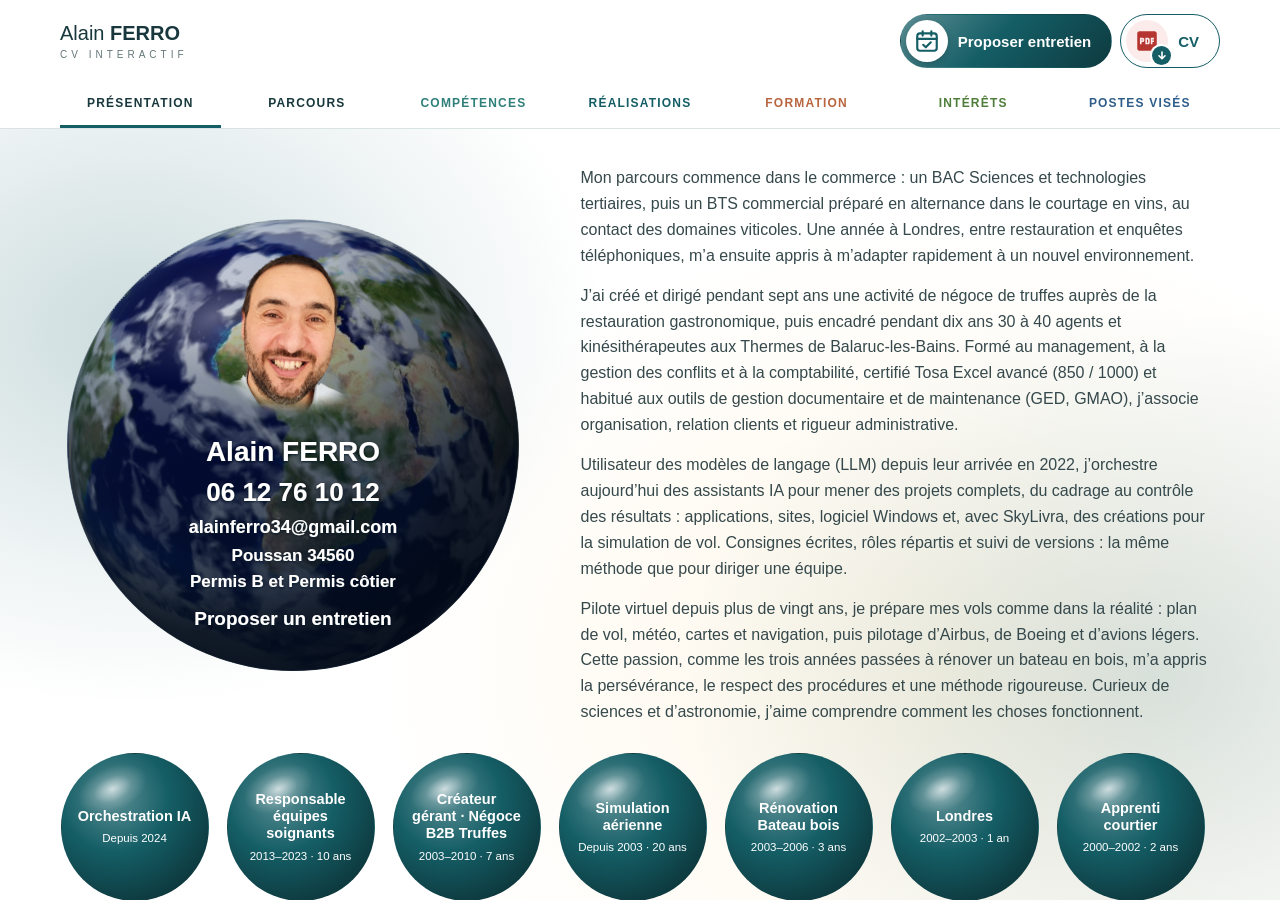
==== commit 1ea13fb9: "[MODIF] Sept realisations au format recruteur 2.69.0" ====
--- a/index.html
+++ b/index.html
@@ -8,19 +8,19 @@
 <meta name="referrer" content="no-referrer">
 <meta http-equiv="Content-Security-Policy" content="default-src 'self'; img-src 'self' data:; media-src 'self'; frame-src https://www.youtube-nocookie.com; style-src 'self'; script-src 'self'; object-src 'none'; base-uri 'none'; form-action 'none'">
 <meta name="theme-color" content="#fcfcf8">
-<link rel="stylesheet" href="styles.css?v=2.68.3">
-<link rel="stylesheet" href="lecture.css?v=2.68.3">
-<link rel="stylesheet" href="carte.css?v=2.68.3">
-<link rel="stylesheet" href="icones.css?v=2.68.3">
-<link rel="stylesheet" href="coherence.css?v=2.68.3">
-<link rel="stylesheet" href="methode.css?v=2.68.3">
-<link rel="stylesheet" href="billard.css?v=2.68.3">
-<link rel="stylesheet" href="billard-fonds.css?v=2.68.3">
-<link rel="stylesheet" href="personnage.css?v=2.68.3">
-<link rel="stylesheet" href="bandeau.css?v=2.68.3">
-<link rel="stylesheet" href="charte.css?v=2.68.3">
-<link rel="stylesheet" href="identite-terre.css?v=2.68.3">
-<link rel="stylesheet" href="realisations.css?v=2.68.3">
+<link rel="stylesheet" href="styles.css?v=2.69.0">
+<link rel="stylesheet" href="lecture.css?v=2.69.0">
+<link rel="stylesheet" href="carte.css?v=2.69.0">
+<link rel="stylesheet" href="icones.css?v=2.69.0">
+<link rel="stylesheet" href="coherence.css?v=2.69.0">
+<link rel="stylesheet" href="methode.css?v=2.69.0">
+<link rel="stylesheet" href="billard.css?v=2.69.0">
+<link rel="stylesheet" href="billard-fonds.css?v=2.69.0">
+<link rel="stylesheet" href="personnage.css?v=2.69.0">
+<link rel="stylesheet" href="bandeau.css?v=2.69.0">
+<link rel="stylesheet" href="charte.css?v=2.69.0">
+<link rel="stylesheet" href="identite-terre.css?v=2.69.0">
+<link rel="stylesheet" href="realisations.css?v=2.69.0">
 <link rel="icon" href="assets/favicon.png" type="image/png">
 <link rel="canonical" href="https://alcazenway.github.io/cv-alain-ferro/">
 <meta property="og:title" content="Alain Ferro · Administration, coordination et relation clients">
@@ -28,14 +28,15 @@
 <meta property="og:type" content="profile">
 <meta property="og:url" content="https://alcazenway.github.io/cv-alain-ferro/">
 <meta property="og:image" content="https://alcazenway.github.io/cv-alain-ferro/assets/portrait-480.webp">
-<link rel="stylesheet" href="boutons.css?v=2.68.3">
-<link rel="stylesheet" href="skylivra.css?v=2.68.3">
-<link rel="stylesheet" href="mouvements.css?v=2.68.3">
+<link rel="stylesheet" href="boutons.css?v=2.69.0">
+<link rel="stylesheet" href="skylivra.css?v=2.69.0">
+<link rel="stylesheet" href="realisations-fiches.css?v=2.69.0">
+<link rel="stylesheet" href="mouvements.css?v=2.69.0">
 </head>
 <body class="sur-accueil">
 <a class="evitement" href="#contenu">Aller au contenu</a>
 <header class="co-bandeau" id="bandeau">
-  <a class="co-marque" id="lien-cv-logo" href="./CV-Interactif-Alain-FERRO.pdf?v=2.68.3" aria-label="Ouvrir le CV interactif au format PDF">Alain <b>FERRO</b><small>CV INTERACTIF</small></a>
+  <a class="co-marque" id="lien-cv-logo" href="./CV-Interactif-Alain-FERRO.pdf?v=2.69.0" aria-label="Ouvrir le CV interactif au format PDF">Alain <b>FERRO</b><small>CV INTERACTIF</small></a>
   <button class="co-menu" type="button" aria-expanded="false" aria-controls="navigation-principale"><span aria-hidden="true">☰</span><span class="co-menu-libelle">Menu</span></button>
   <nav class="co-nav" id="navigation-principale" aria-label="Navigation principale">
     <ul class="co-onglets">
@@ -50,7 +51,7 @@
   </nav>
   <div class="co-actions-bandeau">
     <a class="bb bb-p1" id="entretien-bandeau" href="entretien.html" aria-label="Proposer un entretien"><span class="bb-pastille" aria-hidden="true"><img class="bb-ic" src="assets/boutons/entretien.svg" alt=""></span><span class="bb-lb">Proposer entretien</span></a>
-    <a class="bb bb-p2" id="lien-cv" title="Télécharger CV" href="./CV-Interactif-Alain-FERRO.pdf?v=2.68.3" aria-label="Télécharger le CV au format PDF" download="CV-Interactif-Alain-FERRO.pdf"><span class="bb-pastille" aria-hidden="true"><img class="bb-ic" src="assets/boutons/cv-pdf.svg" alt=""><span class="bb-badge bb-badge-bas"></span></span><span class="bb-lb">CV</span></a>
+    <a class="bb bb-p2" id="lien-cv" title="Télécharger CV" href="./CV-Interactif-Alain-FERRO.pdf?v=2.69.0" aria-label="Télécharger le CV au format PDF" download="CV-Interactif-Alain-FERRO.pdf"><span class="bb-pastille" aria-hidden="true"><img class="bb-ic" src="assets/boutons/cv-pdf.svg" alt=""><span class="bb-badge bb-badge-bas"></span></span><span class="bb-lb">CV</span></a>
   </div>
 </header>
 
@@ -71,7 +72,7 @@
     </section>
 
     <footer class="co-pied" id="pied">
-      <p id="maj">Version 2.68.3</p>
+      <p id="maj">Version 2.69.0</p>
       <p><a href="#/mentions">Mentions légales et confidentialité</a></p>
     </footer>
   </div>
@@ -79,24 +80,25 @@
   <article id="vue" class="vue" hidden></article>
 </main>
 
-<noscript><p class="cadre">Ce site affiche le parcours détaillé à l’aide de JavaScript. Contact : <a href="mailto:alainferro34@gmail.com">alainferro34@gmail.com</a> · <a href="tel:+33612761012">06 12 76 10 12</a> · <a href="CV-Interactif-Alain-FERRO.pdf?v=2.68.3" download="CV-Interactif-Alain-FERRO.pdf">CV (PDF)</a>.</p></noscript>
-<script src="data/contenu.js?v=2.68.3"></script>
-<script src="actualiser.js?v=2.68.3"></script>
-<script src="lecture.js?v=2.68.3"></script>
-<script src="carte.js?v=2.68.3"></script>
-<script src="data/icones.js?v=2.68.3"></script>
-<script src="icones.js?v=2.68.3"></script>
-<script src="coherence.js?v=2.68.3"></script>
-<script src="methode.js?v=2.68.3"></script>
-<script src="billard.js?v=2.68.3"></script>
-<script src="personnage.js?v=2.68.3"></script>
-<script src="personnage-glisser.js?v=2.68.3"></script>
-<script src="globe-terre.js?v=2.68.3"></script>
-<script src="identite-terre.js?v=2.68.3"></script>
-<script src="skylivra.js?v=2.68.3"></script>
-<script src="app.js?v=2.68.3"></script>
-<link rel="modulepreload" href="lib/three.module.min.js?v=2.68.3">
-<script type="module" src="spheres.js?v=2.68.3"></script>
-<script src="mouvements.js?v=2.68.3"></script>
+<noscript><p class="cadre">Ce site affiche le parcours détaillé à l’aide de JavaScript. Contact : <a href="mailto:alainferro34@gmail.com">alainferro34@gmail.com</a> · <a href="tel:+33612761012">06 12 76 10 12</a> · <a href="CV-Interactif-Alain-FERRO.pdf?v=2.69.0" download="CV-Interactif-Alain-FERRO.pdf">CV (PDF)</a>.</p></noscript>
+<script src="data/contenu.js?v=2.69.0"></script>
+<script src="actualiser.js?v=2.69.0"></script>
+<script src="lecture.js?v=2.69.0"></script>
+<script src="carte.js?v=2.69.0"></script>
+<script src="data/icones.js?v=2.69.0"></script>
+<script src="icones.js?v=2.69.0"></script>
+<script src="coherence.js?v=2.69.0"></script>
+<script src="methode.js?v=2.69.0"></script>
+<script src="billard.js?v=2.69.0"></script>
+<script src="personnage.js?v=2.69.0"></script>
+<script src="personnage-glisser.js?v=2.69.0"></script>
+<script src="globe-terre.js?v=2.69.0"></script>
+<script src="identite-terre.js?v=2.69.0"></script>
+<script src="skylivra.js?v=2.69.0"></script>
+<script src="realisations-fiches.js?v=2.69.0"></script>
+<script src="app.js?v=2.69.0"></script>
+<link rel="modulepreload" href="lib/three.module.min.js?v=2.69.0">
+<script type="module" src="spheres.js?v=2.69.0"></script>
+<script src="mouvements.js?v=2.69.0"></script>
 </body>
 </html>
--- a/realisations-fiches.css
+++ b/realisations-fiches.css
@@ -0,0 +1,11 @@
+/* Même grille image + titre et même comportement d’agrandissement que SkyLivra. */
+.re-fiche { gap: 14px; }
+.re-logo { display: block; width: 88px; height: 88px; object-fit: contain; border-radius: 14px; }
+.re-texte { margin: 0; font-size: 16px; line-height: 1.55; max-width: 1050px; }
+.re-fiche .sky-media { grid-template-columns: repeat(3, minmax(0, 1fr)); }
+.re-liens { display: flex; flex-wrap: wrap; gap: 14px; font-weight: 700; }
+@media (max-width: 900px) { .re-fiche .sky-media { grid-template-columns: repeat(2, minmax(0, 1fr)); } }
+@media (max-width: 600px) { .re-fiche .sky-media { grid-template-columns: 1fr; } }
+@media print { .re-fiche video, .re-fiche iframe { display: none; } }
+
+@media (min-width: 901px) { .re-fiche.re-quatre .sky-media { grid-template-columns: repeat(2, minmax(0, 1fr)); } }
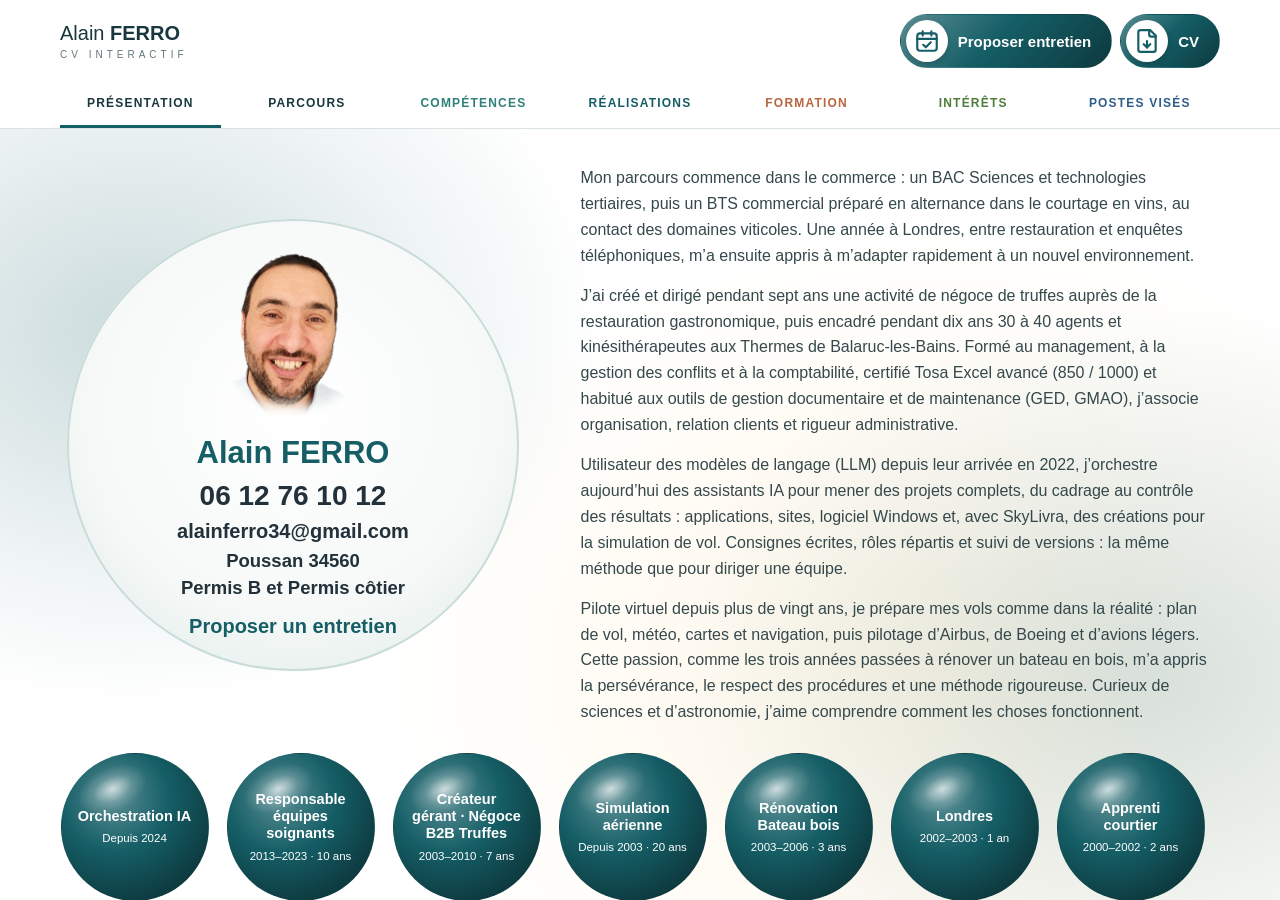
==== commit 335db49b: "[MODIF] Version 2.70.0 : Pilotage d'avions de ligne, bouton CV, fond clair des coordonnees, photos r" ====
--- a/index.html
+++ b/index.html
@@ -8,19 +8,19 @@
 <meta name="referrer" content="no-referrer">
 <meta http-equiv="Content-Security-Policy" content="default-src 'self'; img-src 'self' data:; media-src 'self'; frame-src https://www.youtube-nocookie.com; style-src 'self'; script-src 'self'; object-src 'none'; base-uri 'none'; form-action 'none'">
 <meta name="theme-color" content="#fcfcf8">
-<link rel="stylesheet" href="styles.css?v=2.69.0">
-<link rel="stylesheet" href="lecture.css?v=2.69.0">
-<link rel="stylesheet" href="carte.css?v=2.69.0">
-<link rel="stylesheet" href="icones.css?v=2.69.0">
-<link rel="stylesheet" href="coherence.css?v=2.69.0">
-<link rel="stylesheet" href="methode.css?v=2.69.0">
-<link rel="stylesheet" href="billard.css?v=2.69.0">
-<link rel="stylesheet" href="billard-fonds.css?v=2.69.0">
-<link rel="stylesheet" href="personnage.css?v=2.69.0">
-<link rel="stylesheet" href="bandeau.css?v=2.69.0">
-<link rel="stylesheet" href="charte.css?v=2.69.0">
-<link rel="stylesheet" href="identite-terre.css?v=2.69.0">
-<link rel="stylesheet" href="realisations.css?v=2.69.0">
+<link rel="stylesheet" href="styles.css?v=2.70.0">
+<link rel="stylesheet" href="lecture.css?v=2.70.0">
+<link rel="stylesheet" href="carte.css?v=2.70.0">
+<link rel="stylesheet" href="icones.css?v=2.70.0">
+<link rel="stylesheet" href="coherence.css?v=2.70.0">
+<link rel="stylesheet" href="methode.css?v=2.70.0">
+<link rel="stylesheet" href="billard.css?v=2.70.0">
+<link rel="stylesheet" href="billard-fonds.css?v=2.70.0">
+<link rel="stylesheet" href="personnage.css?v=2.70.0">
+<link rel="stylesheet" href="bandeau.css?v=2.70.0">
+<link rel="stylesheet" href="charte.css?v=2.70.0">
+<link rel="stylesheet" href="identite-terre.css?v=2.70.0">
+<link rel="stylesheet" href="realisations.css?v=2.70.0">
 <link rel="icon" href="assets/favicon.png" type="image/png">
 <link rel="canonical" href="https://alcazenway.github.io/cv-alain-ferro/">
 <meta property="og:title" content="Alain Ferro · Administration, coordination et relation clients">
@@ -28,15 +28,15 @@
 <meta property="og:type" content="profile">
 <meta property="og:url" content="https://alcazenway.github.io/cv-alain-ferro/">
 <meta property="og:image" content="https://alcazenway.github.io/cv-alain-ferro/assets/portrait-480.webp">
-<link rel="stylesheet" href="boutons.css?v=2.69.0">
-<link rel="stylesheet" href="skylivra.css?v=2.69.0">
-<link rel="stylesheet" href="realisations-fiches.css?v=2.69.0">
-<link rel="stylesheet" href="mouvements.css?v=2.69.0">
+<link rel="stylesheet" href="boutons.css?v=2.70.0">
+<link rel="stylesheet" href="skylivra.css?v=2.70.0">
+<link rel="stylesheet" href="realisations-fiches.css?v=2.70.0">
+<link rel="stylesheet" href="mouvements.css?v=2.70.0">
 </head>
 <body class="sur-accueil">
 <a class="evitement" href="#contenu">Aller au contenu</a>
 <header class="co-bandeau" id="bandeau">
-  <a class="co-marque" id="lien-cv-logo" href="./CV-Interactif-Alain-FERRO.pdf?v=2.69.0" aria-label="Ouvrir le CV interactif au format PDF">Alain <b>FERRO</b><small>CV INTERACTIF</small></a>
+  <a class="co-marque" id="lien-cv-logo" href="./CV-Interactif-Alain-FERRO.pdf?v=2.70.0" aria-label="Ouvrir le CV interactif au format PDF">Alain <b>FERRO</b><small>CV INTERACTIF</small></a>
   <button class="co-menu" type="button" aria-expanded="false" aria-controls="navigation-principale"><span aria-hidden="true">☰</span><span class="co-menu-libelle">Menu</span></button>
   <nav class="co-nav" id="navigation-principale" aria-label="Navigation principale">
     <ul class="co-onglets">
@@ -51,7 +51,7 @@
   </nav>
   <div class="co-actions-bandeau">
     <a class="bb bb-p1" id="entretien-bandeau" href="entretien.html" aria-label="Proposer un entretien"><span class="bb-pastille" aria-hidden="true"><img class="bb-ic" src="assets/boutons/entretien.svg" alt=""></span><span class="bb-lb">Proposer entretien</span></a>
-    <a class="bb bb-p2" id="lien-cv" title="Télécharger CV" href="./CV-Interactif-Alain-FERRO.pdf?v=2.69.0" aria-label="Télécharger le CV au format PDF" download="CV-Interactif-Alain-FERRO.pdf"><span class="bb-pastille" aria-hidden="true"><img class="bb-ic" src="assets/boutons/cv-pdf.svg" alt=""><span class="bb-badge bb-badge-bas"></span></span><span class="bb-lb">CV</span></a>
+    <a class="bb bb-p1 bb-cv" id="lien-cv" title="Télécharger CV" href="./CV-Interactif-Alain-FERRO.pdf?v=2.70.0" aria-label="Télécharger le CV au format PDF" download="CV-Interactif-Alain-FERRO.pdf"><span class="bb-pastille" aria-hidden="true"><svg class="bb-ic" style="color:#155E66" viewBox="0 0 24 24" fill="none" stroke="currentColor" stroke-width="2" stroke-linecap="round" stroke-linejoin="round" focusable="false" aria-hidden="true"><path d="M15 2H6a2 2 0 0 0-2 2v16a2 2 0 0 0 2 2h12a2 2 0 0 0 2-2V7Z"/><path d="M14 2v4a2 2 0 0 0 2 2h4"/><path d="M12 18v-6"/><path d="m9 15 3 3 3-3"/></svg></span><span class="bb-lb">CV</span></a>
   </div>
 </header>
 
@@ -72,7 +72,7 @@
     </section>
 
     <footer class="co-pied" id="pied">
-      <p id="maj">Version 2.69.0</p>
+      <p id="maj">Version 2.70.0</p>
       <p><a href="#/mentions">Mentions légales et confidentialité</a></p>
     </footer>
   </div>
@@ -80,25 +80,24 @@
   <article id="vue" class="vue" hidden></article>
 </main>
 
-<noscript><p class="cadre">Ce site affiche le parcours détaillé à l’aide de JavaScript. Contact : <a href="mailto:alainferro34@gmail.com">alainferro34@gmail.com</a> · <a href="tel:+33612761012">06 12 76 10 12</a> · <a href="CV-Interactif-Alain-FERRO.pdf?v=2.69.0" download="CV-Interactif-Alain-FERRO.pdf">CV (PDF)</a>.</p></noscript>
-<script src="data/contenu.js?v=2.69.0"></script>
-<script src="actualiser.js?v=2.69.0"></script>
-<script src="lecture.js?v=2.69.0"></script>
-<script src="carte.js?v=2.69.0"></script>
-<script src="data/icones.js?v=2.69.0"></script>
-<script src="icones.js?v=2.69.0"></script>
-<script src="coherence.js?v=2.69.0"></script>
-<script src="methode.js?v=2.69.0"></script>
-<script src="billard.js?v=2.69.0"></script>
-<script src="personnage.js?v=2.69.0"></script>
-<script src="personnage-glisser.js?v=2.69.0"></script>
-<script src="globe-terre.js?v=2.69.0"></script>
-<script src="identite-terre.js?v=2.69.0"></script>
-<script src="skylivra.js?v=2.69.0"></script>
-<script src="realisations-fiches.js?v=2.69.0"></script>
-<script src="app.js?v=2.69.0"></script>
-<link rel="modulepreload" href="lib/three.module.min.js?v=2.69.0">
-<script type="module" src="spheres.js?v=2.69.0"></script>
-<script src="mouvements.js?v=2.69.0"></script>
+<noscript><p class="cadre">Ce site affiche le parcours détaillé à l’aide de JavaScript. Contact : <a href="mailto:alainferro34@gmail.com">alainferro34@gmail.com</a> · <a href="tel:+33612761012">06 12 76 10 12</a> · <a href="CV-Interactif-Alain-FERRO.pdf?v=2.70.0" download="CV-Interactif-Alain-FERRO.pdf">CV (PDF)</a>.</p></noscript>
+<script src="data/contenu.js?v=2.70.0"></script>
+<script src="actualiser.js?v=2.70.0"></script>
+<script src="lecture.js?v=2.70.0"></script>
+<script src="carte.js?v=2.70.0"></script>
+<script src="data/icones.js?v=2.70.0"></script>
+<script src="icones.js?v=2.70.0"></script>
+<script src="coherence.js?v=2.70.0"></script>
+<script src="methode.js?v=2.70.0"></script>
+<script src="billard.js?v=2.70.0"></script>
+<script src="personnage.js?v=2.70.0"></script>
+<script src="personnage-glisser.js?v=2.70.0"></script>
+<script src="identite-terre.js?v=2.70.0"></script>
+<script src="skylivra.js?v=2.70.0"></script>
+<script src="realisations-fiches.js?v=2.70.0"></script>
+<script src="app.js?v=2.70.0"></script>
+<link rel="modulepreload" href="lib/three.module.min.js?v=2.70.0">
+<script type="module" src="spheres.js?v=2.70.0"></script>
+<script src="mouvements.js?v=2.70.0"></script>
 </body>
 </html>
--- a/identite-terre.css
+++ b/identite-terre.css
@@ -1,21 +1,5 @@
 .pr-terre { display: block; width: 100%; max-width: 480px; height: auto; margin: 0 auto; }
 .pr-terre a, .pr-terre a:hover { text-decoration: none; cursor: pointer; }
 .pr-terre .pr-contact:focus-visible { outline: none; }
-.pr-terre .pr-contact:focus-visible rect { fill: #03122A; stroke: #FFD27A; stroke-width: 3px; }
-.pr-terre .pr-contact:hover text { fill: #FFFFFF; }
-
-/* 2.60.0 : globe animé de Présentation. Le canevas occupe exactement le disque (x/y 14, 452 sur 480). */
-.pr-terre-boite { position: relative; width: 100%; max-width: 480px; margin: 0 auto; }
-.pr-terre-boite > .pr-terre { position: relative; max-width: none; }
-.pr-terre-globe { position: absolute; left: 2.9167%; top: 2.9167%; width: 94.1667%; height: 94.1667%; pointer-events: none; opacity: 0; transition: opacity .9s ease; }
-.pr-terre-photo { transition: opacity .9s ease; }
-.pr-terre-anime > .pr-terre-globe { opacity: 1; }
-.pr-terre-anime .pr-terre-photo { opacity: 0; }
-@media print {
-  .pr-terre-globe { display: none !important; }
-  .pr-terre-anime .pr-terre-photo { opacity: 1 !important; }
-}
-@media (prefers-reduced-motion: reduce) {
-  .pr-terre-globe { display: none; }
-  .pr-terre-photo { opacity: 1 !important; }
-}
+.pr-terre .pr-contact:focus-visible rect { fill: #E3ECEB; stroke: #155E66; stroke-width: 3px; }
+.pr-terre .pr-contact:hover text { fill: #155E66; }
--- a/boutons.css
+++ b/boutons.css
@@ -34,3 +34,7 @@
 /* 2.61.1 bb-deux-lignes : « Proposer entretien » peut passer sur deux lignes dans la capsule sur petit écran. */
 @media (max-width: 700px) { .co-actions-bandeau .bb { white-space: normal; line-height: 1.1; } }
 @media (max-width: 380px) { .bb { white-space: normal; line-height: 1.1; } }
+/* 2.70.0 : bouton « CV » (téléchargement du PDF) au dégradé de « Proposer un entretien » ; icône Lucide file-down en SVG intégré
+   (currentColor), turquoise sur pastille blanche. Survol, focus et contraste hérités de .bb-p1 (blanc sur #155E66 : 7,4:1). */
+.bb-cv .bb-pastille { color: #155E66; }
+svg.bb-ic { overflow: visible; }
